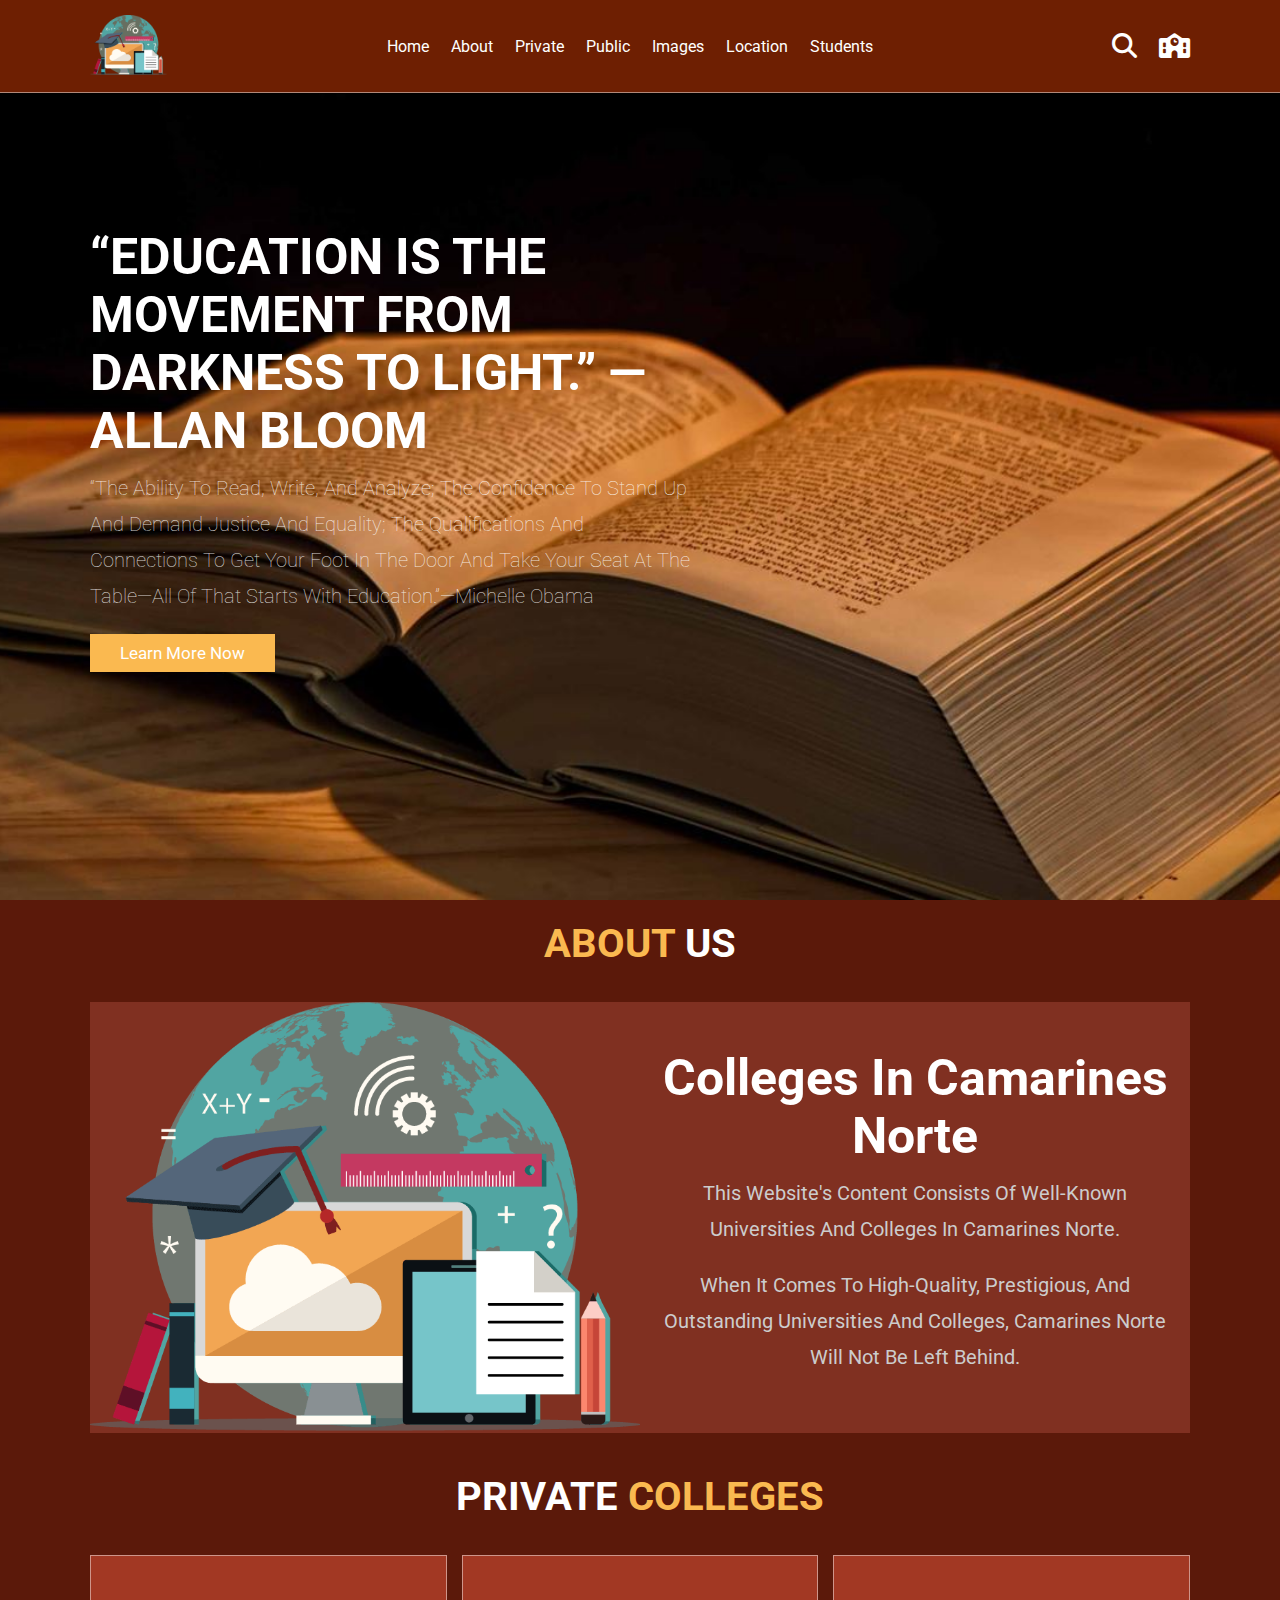
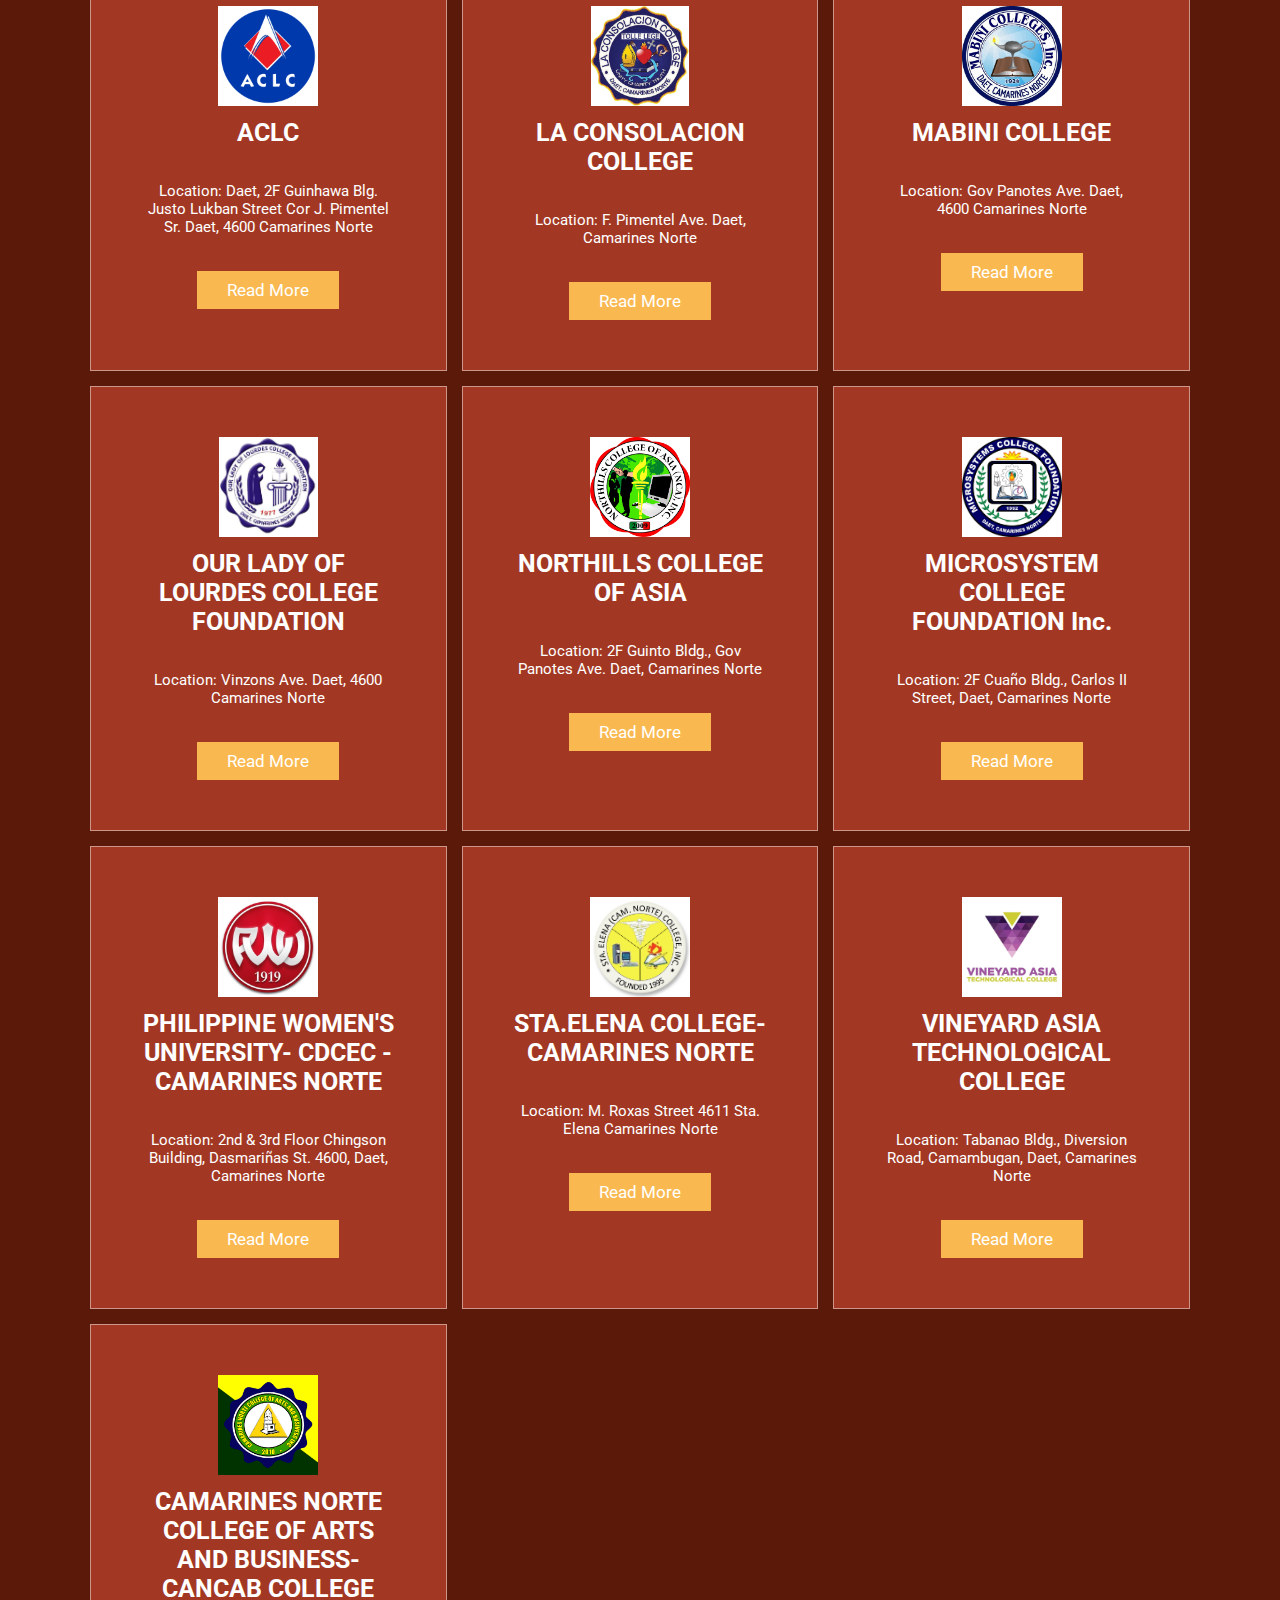
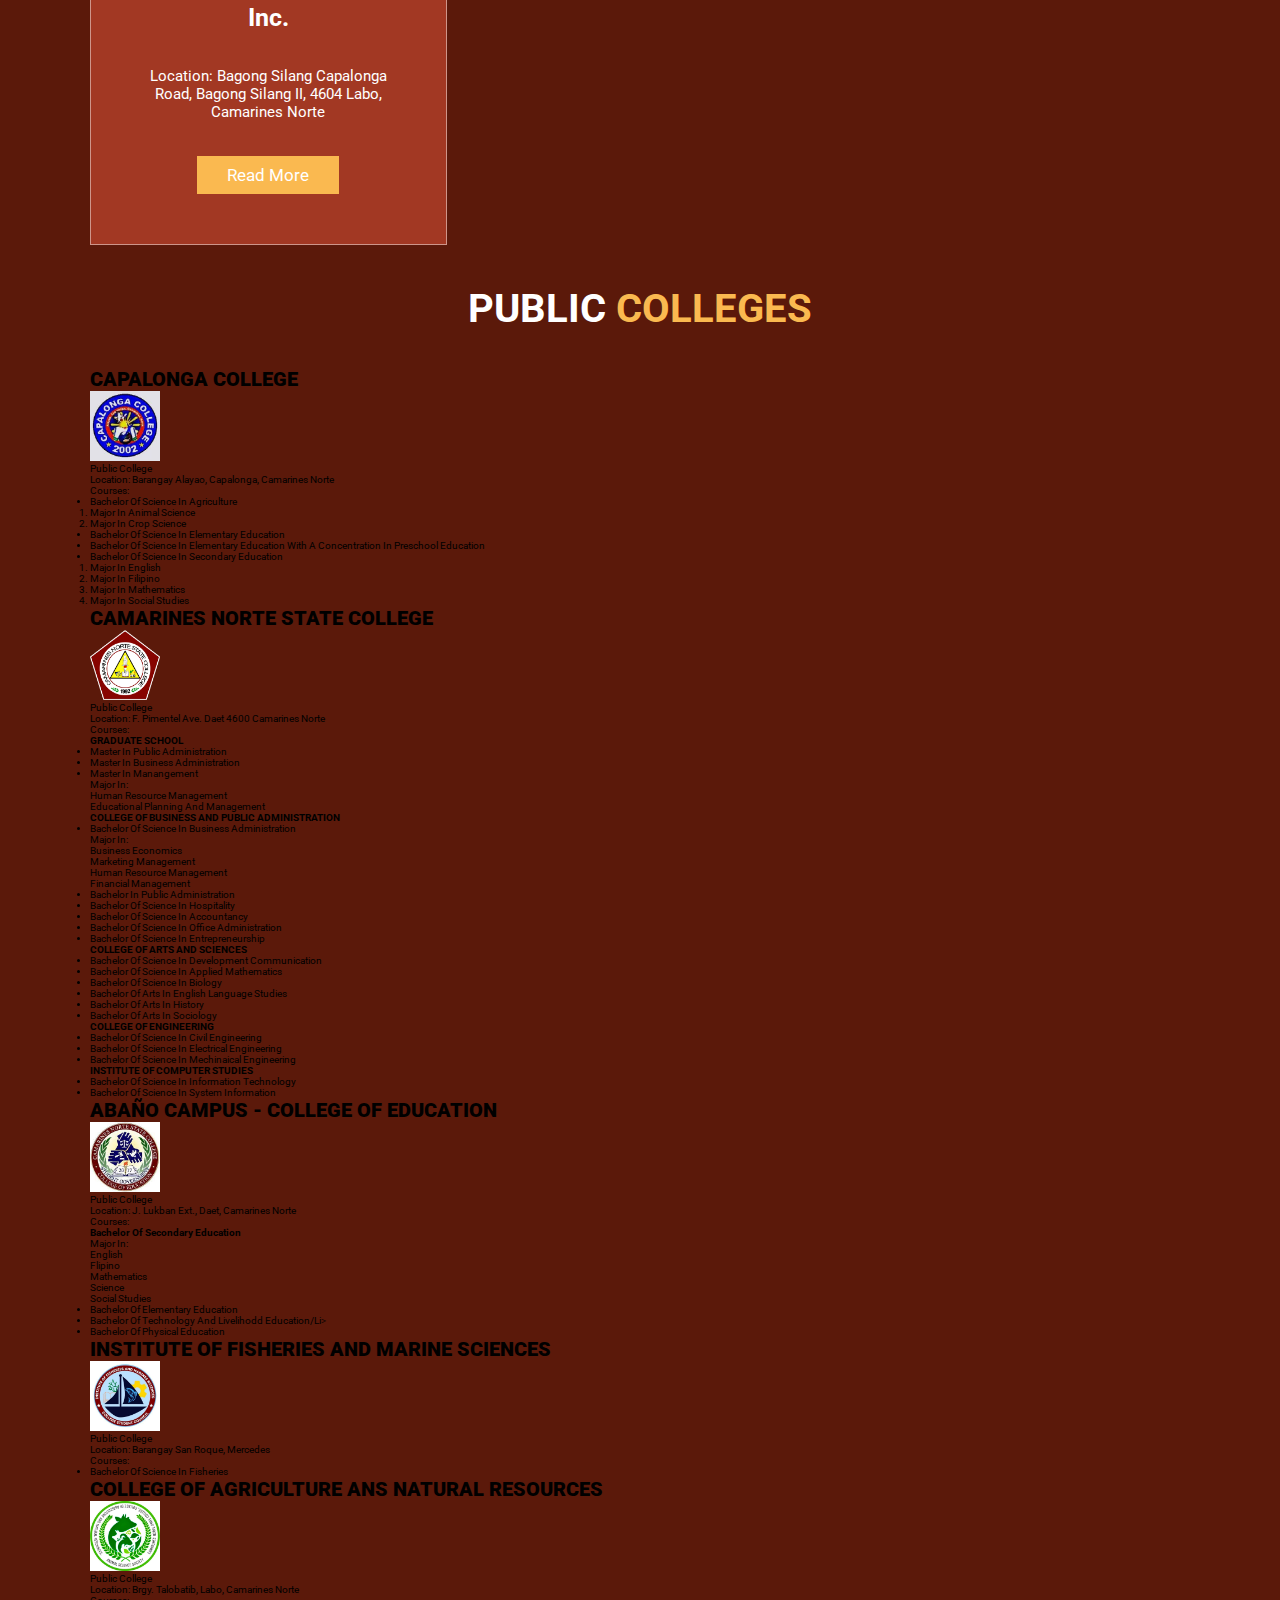
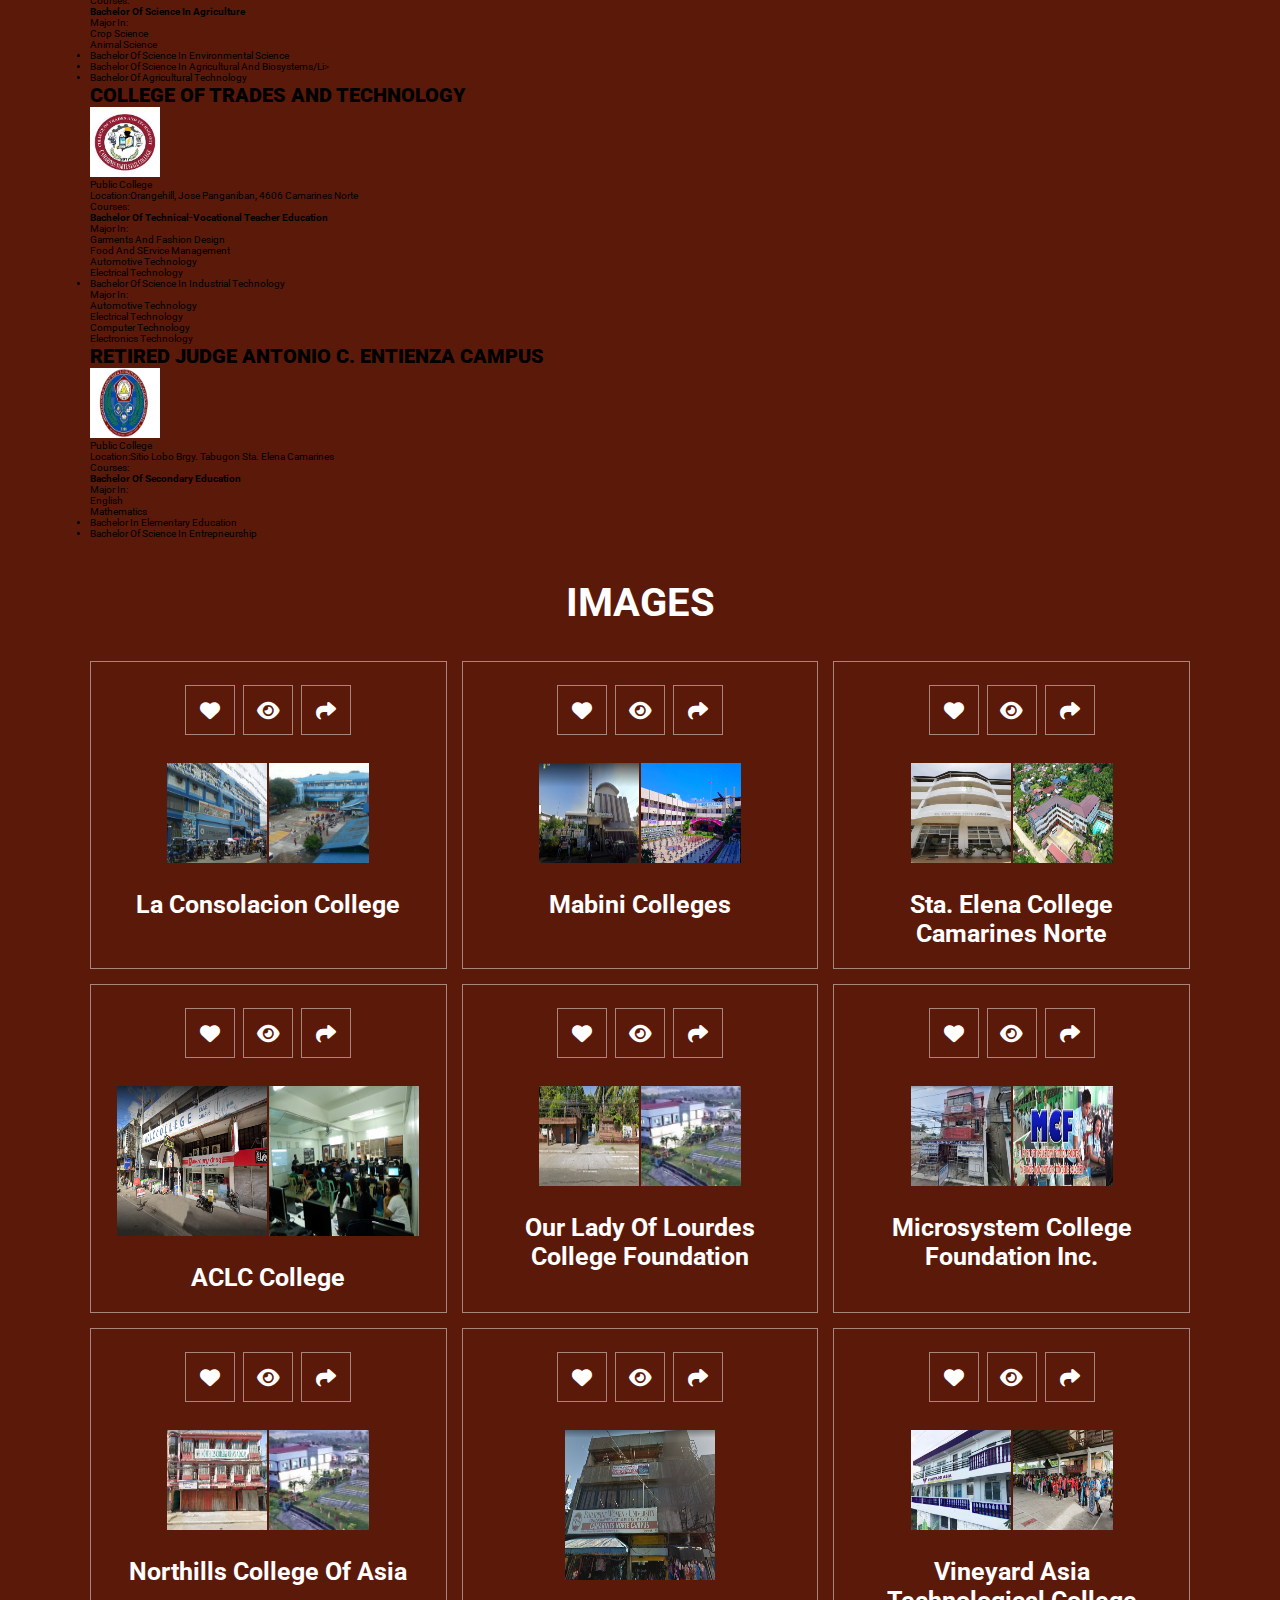
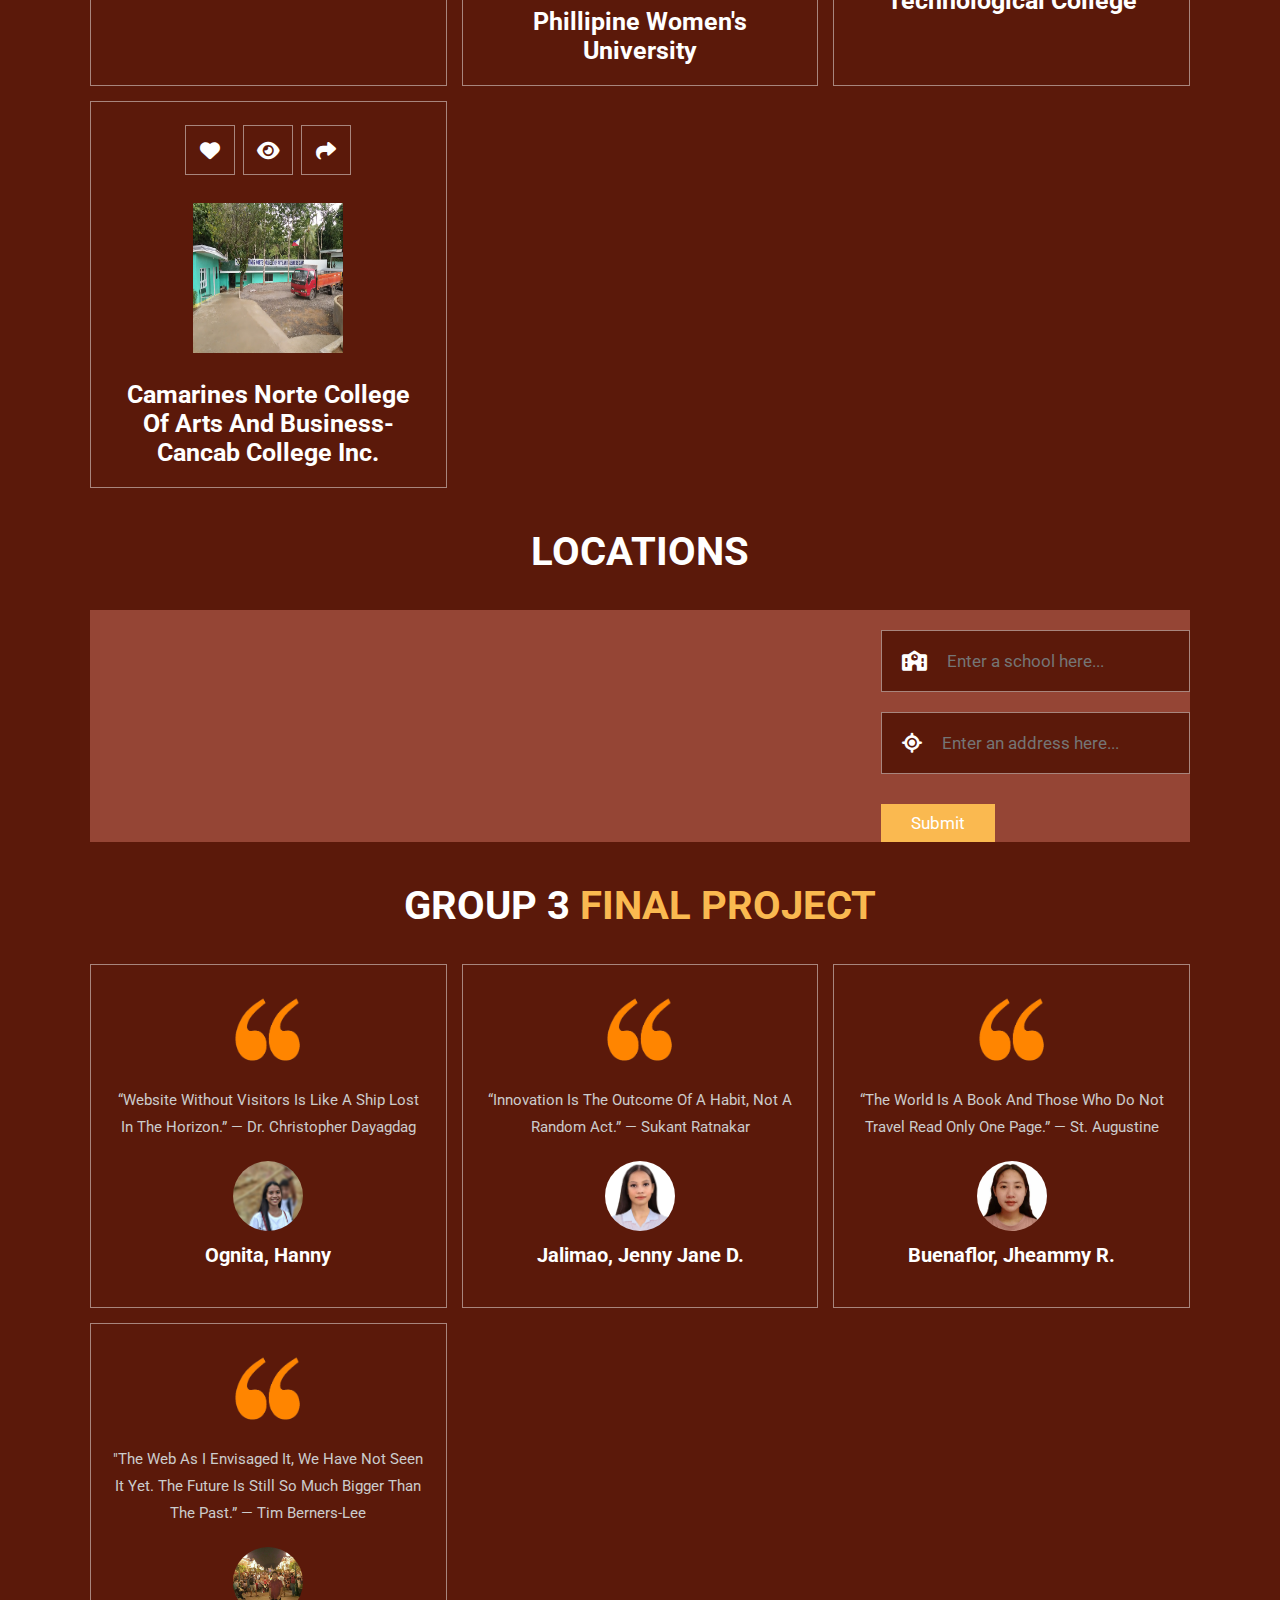
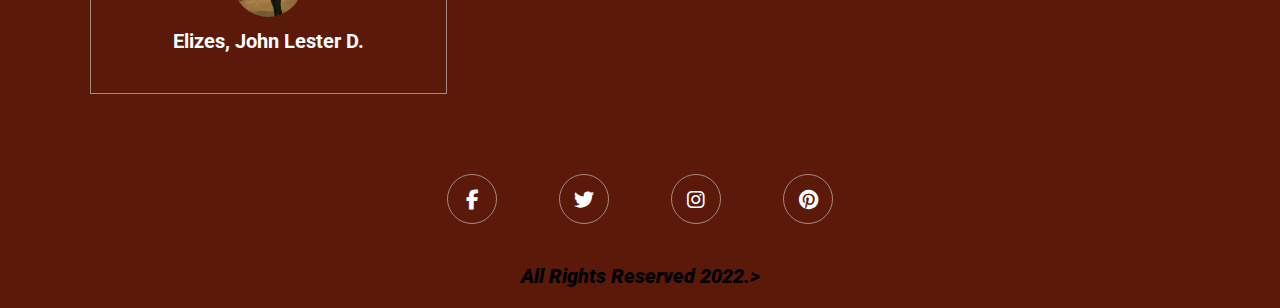
==== index.html @ 06f3d8b6 "Update index.html" ====
<!DOCTYPE html>
<html lang="en">
<head>
    <meta charset="utf-8">
    <meta http-equiv="X-UA-Compatible" content="IE=edge">
    <meta name="viewport" content="width=device-width, initial-scale=1.0">
    <title>COLLEGES IN CAMARINES NORTE</title>

    <!-- font awesome cdn link -->
    <link rel="stylesheet" href="https://cdnjs.cloudflare.com/ajax/libs/font-awesome/6.2.1/css/all.min.css">

    <!-- custom css file link -->
    <link rel="stylesheet" href="css/style1.css">

</head>
<body>

<!-- header section starts-->

<header class="header">

    <a href="#" class="logo">
        <img src="image/logo.png" alt="">
    </a>

    <nav class="navbar">
        <a href="#home">Home</a>
        <a href="#about">About</a>
        <a href="#private">Private</a>
        <a href="#public">Public</a>
        <a href="#images">Images</a>
        <a href="#location">Location</a>
        <a href="#students">Students</a>
    </nav>

    <div class="icons">
        <div class="fas fa-search" id="search-btn"></div>
        <div class="fas fa-school" id="school-btn"></div>
        <div class="fas fa-bars" id="menu-btn"></div>
    </div>

    <div class="search-form">
        <input type="search" id="search-box" placeholder="Search here...">
        <label for="search-box" class="fas fa-search"></label>
    </div>

    <div class="cart-items-container">
        <div class="cart-item">
            <span class="fas fa-items"></span>
            <img src="image/pwu.jpg" alt="">
            <div class="content">
                <h3>Philippine Women's University - CDCEC - Camarines Norte</h3>
                <div class="price"></div>
            </div>
        </div>
        <div class="cart-item">
            <span class="fas fa-items"></span>
            <img src="image/laco.jpg" alt="">
            <div class="content">
                <h3>La Consolacion College - Daet</h3>
                <div class="price"></div>
            </div>
        </div>
        <div class="cart-item">
            <span class="fas fa-items"></span>
            <img src="image/mabini.jpg" alt="">
            <div class="content">
                <h3>Mabini College - Daet</h3>
                <div class="price"></div>
            </div>
        </div>
        <div class="cart-item">
            <span class="fas fa-items"></span>
            <img src="image/lourdes.jpg" alt="">
            <div class="content">
                <h3>Our Lady of Lourdes College Foundation</h3>
                <div class="price"></div>
            </div>
        </div>
        <a href="#" class="btn">Enroll Now</a>
    </div>

</header>

<!-- header section ends -->

<!-- home section starts -->

<section class="home" id="home">

    <div class="content">
        <h3>“Education is the movement from darkness to light.” —Allan Bloom</h3>
        <p>“The ability to read, write, and analyze; the confidence to stand up and demand justice and equality; the qualifications and connections to get your foot in the door and take your seat at the table—all of that starts with education.”—Michelle Obama</p>
        <a href="#" class="btn">Learn more now</a>
    </div>

</section>

<!-- home section ends -->
	
<!-- about section starts -->

<section class="about" id="about">

    <h1 class="heading"><span>about</span> us </h1>

    <div class="row">

        <div class="image">
            <img src="image/logo.png" alt="">
        </div>

        <div class="content">
            <h3>Colleges in Camarines Norte</h3>
            <p>This website's content consists of well-known universities and colleges in Camarines Norte. </p>
            <p> When it comes to high-quality, prestigious, and outstanding universities and colleges, Camarines Norte will not be left behind.</p>
        </div>

    </div>

</section>

<!-- about section ends -->

<section class="private" id="private">

    <h1 class="heading">Private <span> Colleges</span></h1>

           <div class="service-items">
               <div class="box-container">
                  <!-- item start -->
                  <div class="box">
                     <div class="box-inner">
                        <img src="Source/IMG/ACLC.png" alt="">
                        <h3>ACLC</h3>
                        <div class="price"><p>Location: Daet, 2F Guinhawa Blg. Justo Lukban Street cor J. Pimentel Sr. Daet, 4600 Camarines Norte</p></div>
                        <div class="read-more-cont">
                        <p>Course:</p>
                        <p>2 Years Course:</p>
                        <p><li> Associate in Computer Technology </li>
      			<li> Bachelor of Science in Entrepreneurship </li>
      			<li> Bachelor of Science in Information Technology </li></p>
                        </div>
                        <button class="btn" type="button">Read More</button>
                        </div>
                    </div>

                  <!-- item start -->
                  <div class="box">
                     <div class="box-inner">
			<img src="Source/IMG/lcc.png" alt="">
			<h3> LA CONSOLACION COLLEGE </h3>
			<div class="price"><p> Location: F. Pimentel Ave. Daet, Camarines Norte </p></div>
			<div class="read-more-cont">
    			<p> Course: </p>
    			<p><li> Bachelor of Science in Information Technology </li>
    			<li> Bachelor of Science in Information System </li>
    			<li> Bachelor of Science in Computer Science  </li>
    			<li> Bachelor of Science in Nursing </li>
    			<li> Bachelor of Science in Hospitality Management </li>
    			<li> Bachelor of Science in Tourism Management </li></p>
  			</div> 
		 	<button class="btn" type="button">Read More</button>
                        </div>
                    </div>
		       
	    <!-- item start -->
	       <div class="box">
            	<div class="box-inner">
		    <img src="Source/IMG/mabini.jpg" alt=""> 
    		    <h3> MABINI COLLEGE </h3>
			<div class="price"><p> Location: Gov Panotes Ave. Daet, 4600 Camarines Norte</p></div>
			<div class="read-more-cont">
    			<p> Courses: </p>
			<p><li> Bachelor of Science in Accounting </li>
			<li> Bachelor of Science in Communication </li>
			<li> Bachelor of Science in Business Administration </li>
			<ol>
			<li> Major in Operation Management </li>
			 <li> Major in Financial Management </li>
			 </ol>
			 <li> Bachelor of Science in Entrepreneurship </li>
			 <li> Bachelor of Science in Nursing </li>
			 <li> Bachelor of Science in Education </li>
			 <ol>
			 <li> Major in Mathematics </li>
			 <li> Major in English </li>
			 <li> Major in Filipino </li>
			  <li> Major in Social Studies </li>
			  </ol>
			  <li> Bachelor of Elementary Education (General) </li>
			  <li> Bachelor of Early Childhood Education </li>
			  <li> Bachelor of Physical Education </li>
			  <li> Bachelor of Culture and Arts Education </li>
			  <li> Bachelor of Science in Criminology </li>
			  <li> Bachelor of Science in Computer Science </li>
			  <p> Two Years Course: </p>
			  <li> Diploma in Midwifery </li></p>
  			  </div>
		       	 <button class="btn" type="button">Read More</button>
                         </div>
                    </div>

	<!-- item start -->
	       <div class="box">
            	<div class="box-inner">
		     <img src="Source/IMG/lourdes.jpg" alt="">
    		     <h3> OUR LADY OF LOURDES COLLEGE FOUNDATION </h3>
    	  	     <div class="price"><p> Location: Vinzons Ave. Daet, 4600 Camarines Norte </p></div>
		     <div class="read-more-cont">
		    <p> Courses: </p>
		    <p><li> Bachelor of Science in Information Technology </li>
		    <li> Bachelor of Science in Computer Science </li>
		    <li> Bachelor of Science in Business Administration </li>
		    <li> Bachelor of Science in Arts and Science </li>
		    <li> Bachelor of Science in Education </li>
		    <li> Bachelor of Science in Criminal Justice</li>
		    <li> Bachelor of Science in Marine Engineering </li>
		    <li> Bachelor of Science in Nursing and Midwifery </li>
		    <li> Bachelor of Science in Hotel Restaurant and Management </li>
		    <li> Bachelor of Science in Medical Training </li></p>
		     </div>
		     <button class="btn" type="button">Read More</button>
                  </div>
               </div>

	<!-- item start -->
		    <div class="box">
		    <div class="box-inner">
		   <img src="Source/IMG/nca.png" alt="">	  
		   <h3> NORTHILLS COLLEGE OF ASIA </h3>
		   <div class="price"><p> Location: 2F Guinto Bldg., Gov Panotes Ave. Daet, Camarines Norte</p></div>
		   <div class="read-more-cont">
		    <p> Courses: </p>
		    <p><li> Food and Beverage Services NC II</li>
		    <li> Computer System Services </li>
		    <li> Housekeeping NC II </li></p>
		  </div>
		  <button class="btn" type="button">Read More</button>
		</div>
	      </div>

	<!-- item start -->
		<div class="box">
		<div class="box-inner">
		<img src="Source/IMG/microsystem.jpg" alt="">
		<h3> MICROSYSTEM COLLEGE FOUNDATION Inc. </h3>
		<div class="price"><p> Location: 2F Cuaño Bldg., Carlos II Street, Daet, Camarines Norte</p></div> 
		 <div class="read-more-cont">
		<p> Courses: </p>
		<p><li> Computer System Services NC II </li>
		<li> Electronics Products Assembly and Servicing NC II </li>
		<li> Computer System Services NC II - Mobile Training Program </li>
		<li> Electronics Products Assembly and Servicing NC II - Mobile Training Program </li></p>
		</div>
		<button class="btn" type="button">Read More</button>
		</div>
	      </div>
  
	<!-- item start -->
		<div class="box">
		<div class="box-inner">
		<img src="Source/IMG/pwu.jpg" alt="">
		<h3> PHILIPPINE WOMEN'S UNIVERSITY- CDCEC -CAMARINES NORTE </h3>
		<div class="price"><p> Location: 2nd & 3rd Floor Chingson Building, Dasmariñas St. 4600, Daet, Camarines Norte </p></div>
		 <div class="read-more-cont">
		<p> Courses: </p>
		<p><li> 2 Years of Hotel and Restaurant Services </li>
		<li> 1 Year Culinary Arts</li>
		<li> 7 Months Caregiving NCII </li>
		<li> 5 Months Cookery NCII</li>
		<li> 5 Months Front Offices Services NCII</li></p>
		</div> 
		<button class="btn" type="button">Read More</button>
		</div>
	     </div>

	<!-- item start -->
		<div class="box">
		<div class="box-inner">
		<img src="Source/IMG/sta elena.png" alt="">
		<h3> STA.ELENA COLLEGE- CAMARINES NORTE </h3>
		<div class="price"><p> Location: M. Roxas Street 4611 Sta. Elena Camarines Norte </p></div>
		 <div class="read-more-cont">
		<p> Courses: </p>
		<p><li>Bachelor of Elementary Education</li>
		<li>Bachelor of Secondary Education Major in English</li>
		<li>Bachelor of Science in Criminology</li></p>
		</div> 
		<button class="btn" type="button">Read More</button>
		</div>
	     </div>

	<!-- item start -->
		<div class="box">
		<div class="box-inner">
		<img src="Source/IMG/vineyarrd.jpg" alt="">
		<h3> VINEYARD ASIA TECHNOLOGICAL COLLEGE</h3>
		<div class="price"><p> Location: Tabanao Bldg., Diversion Road, Camambugan, Daet, Camarines Norte </p></div>
		 <div class="read-more-cont">
		<p> Courses: </p>
		 <p><li> Academic Track Accountancy Business and Management (ABM)</li>
		 <li> Technical Vocational Livelihood Information Communication and Technology (TVL-ICT)</li>
		<li> Technical Vocational Livelihood Home Economics (TVL-HE)</li></p>
		  </div>
		<button class="btn" type="button">Read More</button>
		</div>
	     </div>

	<!-- item start -->
		<div class="box">
		<div class="box-inner">
		 <img src="Source/IMG/arts and bus.png" alt="">
		<h3> CAMARINES NORTE COLLEGE OF ARTS AND BUSINESS-CANCAB COLLEGE Inc.</h3>
		 <div class="price"><p> Location: Bagong Silang Capalonga Road, Bagong Silang II, 4604 Labo, Camarines Norte </p></div>
		<div class="read-more-cont">
		 <p> Courses: </p>
		 <p><li> Bachelor of Science in Agribusiness </li>
		 <li> Bachelor of Science in Agroforestry </li></p>
		  </div> 
		<button class="btn" type="button">Read More</button>
		</div>
	     </div>

	<div class="popup-box">
            <div class="popup-content">
                <div class="popup-header">
                <h3></h3>
                <span class="popup-close-icon">&times;</span>
                </div>
                <div class="popup-body">
                </div>
                <div class="popup-footer">
                <button class="btn popup-close-btn">Close</button>
                </div>
            </div>
        </div>
        </div>
    </div>
</section>


<section class="public" id="public">

    <h1 class="heading">Public <span> Colleges</span></h1>

    <h1><b> CAPALONGA COLLEGE </b></h1>
    <img src="Source/IMG/capalonga.jpg" style="width:70px; height:70px;">	    
    <p> Public College </p>
    <p> Location: Barangay Alayao, Capalonga, Camarines Norte </p>
    <p> Courses: </p>
    <p><li> Bachelor of Science in Agriculture </li>
    <ol>
      <li>Major in Animal Science</li>
      <li>Major in Crop Science </li>
    </ol>
      <li> Bachelor of Science in Elementary Education </li>
      <li> Bachelor of Science in Elementary Education with a concentration in Preschool Education </li>
      <li> Bachelor of Science in Secondary Education </li>
    <ol>
      <li>Major in English</li>
      <li>Major in Filipino </li>
      <li>Major in Mathematics </li>
      <li>Major in Social Studies </li>
    </ol></p>
  </div>
    

    <h1><b> CAMARINES NORTE STATE COLLEGE </b></h1>
    <img src="Source/IMG/mainlogo.jpeg.png" style="width:70px; height:70px;">
    <p> Public College </p>
    <p> Location: F. Pimentel Ave. Daet 4600 Camarines Norte</p>
    <p> Courses: </p>
        <p><b> GRADUATE SCHOOL</b></p>
     
    <li>Master in Public Administration  </li>
    <li> Master in Business Administration </li>
    <li> Master in Manangement </li>
        
        <p> Major in: </p>
	<ol>
        <p> Human Resource Management </p>
        <p> Educational Planning and Management</p>
	</ol>
    
     <p><b>COLLEGE OF BUSINESS AND PUBLIC ADMINISTRATION</p></b>
     <li>Bachelor of Science in Business Administration</li>
        <p>Major in:</p>
	<ol>
        <p> Business Economics</p>
        <p> Marketing Management</p>
        <p> Human Resource Management</p>
        <p> Financial Management</p>
	</ol>
    <li> Bachelor in Public Administration </li>
    <li> Bachelor of Science in Hospitality </li>
    <li> Bachelor of Science in Accountancy</li>
    <li> Bachelor of Science in Office Administration</li>
    <li> Bachelor of Science in Entrepreneurship</li>
    
    <p><b>COLLEGE OF ARTS AND SCIENCES</p></b>
    
    <li> Bachelor of Science in Development Communication </li>
    <li> Bachelor of Science in Applied Mathematics </li>
    <li> Bachelor of Science in Biology</li>
    <li> Bachelor of Arts in English Language Studies</li>
    <li> Bachelor of Arts in History</li>
    <li> Bachelor of Arts in Sociology</li>
    
    <p><b>COLLEGE OF ENGINEERING</p></b>
    
    <li> Bachelor of Science in Civil Engineering </li>
    <li> Bachelor of Science in Electrical Engineering </li>
    <li> Bachelor of Science in Mechinaical Engineering</li>
    
    <p><b>INSTITUTE OF COMPUTER STUDIES</p></b>
    
    <li> Bachelor of Science in Information Technology </li>
    <li> Bachelor of Science in System Information </li>
    
 </div>


    <h1><b> ABAÑO CAMPUS -  COLLEGE OF EDUCATION</b></h1>
    <img src="Source/IMG/abanologo.jpeg" style="width:70px; height:70px;">
    <p> Public College </p>
    <p> Location: J. Lukban Ext., Daet, Camarines Norte </p>
    <p> Courses: </p>
        <p><b> Bachelor of Secondary Education</b></p>
        <p> Major in: </p>
	<ol>
        <p> English </p>
        <p> Flipino </p>
	<p> Mathematics </p>
        <p> Science </p>
	<p> Social Studies </p>
	</ol>
    
    <li>Bachelor of Elementary Education</li>
    <li>Bachelor of Technology and Livelihodd Education/li>
    <li>Bachelor of Physical Education</li>
  </div>
	
 
    <h1><b> INSTITUTE OF FISHERIES AND MARINE SCIENCES </b></h1>
    <img src="Source/IMG/ifmslogo.jpeg" style="width:70px; height:70px;">
    <p> Public College </p>
    <p> Location: Barangay San Roque, Mercedes</p>
    <p> Courses: </p>
        <li> Bachelor of Science in Fisheries </li>
    </div>
	

    <h1><b> COLLEGE OF AGRICULTURE ANS NATURAL RESOURCES</b></h1>
    <img src="Source/IMG/canrlogo.jpeg" style="width:70px; height:70px;">	
    <p> Public College </p>
    <p> Location: Brgy. Talobatib, Labo, Camarines Norte </p>
    <p> Courses: </p>
        <p><b> Bachelor of Science in Agriculture </b></p>
        <p> Major in: </p>
	<ol>
        <p> Crop Science </p>
        <p> Animal Science </p>
	</ol>
    <li>Bachelor of Science in Environmental Science</li>
    <li>Bachelor of Science in Agricultural and Biosystems/li>
    <li>Bachelor of Agricultural Technology</li>
    
  </div>

    <h1><b> COLLEGE OF TRADES AND TECHNOLOGY</b></h1>
    <img src="Source/IMG/clogo.jpeg.png" style="width:70px; height:70px;">
    <p> Public College </p>
    <p> Location:Orangehill, Jose Panganiban, 4606 Camarines Norte</p>
    <p> Courses: </p>
        <p><b> Bachelor of Technical-Vocational Teacher Education </b></p>
        <p> Major in: </p>
	<ol>
        <p> Garments and Fashion Design </p>
        <p> Food and SErvice Management </p>
	<p> Automotive Technology </p>
        <p> Electrical Technology </p>
	</ol>
    
    <li>Bachelor of Science in Industrial Technology</li>
    
	<p> Major in: </p>
	<ol>
        <p> Automotive Technology </p>
        <p> Electrical Technology </p>
	<p> Computer Technology </p>
        <p> Electronics Technology</p>
	</ol>
  </div>
 

    <h1><b> RETIRED JUDGE ANTONIO C. ENTIENZA CAMPUS</b></h1>
    <img src="Source/IMG/elogo.jpeg" style="width:70px; height:70px;">
    <p> Public College </p>
    <p> Location:Sitio Lobo Brgy. Tabugon Sta. Elena Camarines</p>
    <p> Courses: </p>
        <p><b> Bachelor of Secondary  Education </b></p>
        <p> Major in: </p>
	<ol>
        <p> English </p>
        <p> Mathematics</p>
	</ol>
    
    <li>Bachelor in Elementary Education </li>
    <li>Bachelor of Science in Entrepneurship</li>
    
  </div>
       
    
</section> 

<!-- images section start -->

<section class="images" id="images">

    <h1 class="heading"> Images <span> </span></h1>

    <div class="box-container">

        <div class="box">
            <div class="icons">
                <a href="#" class="fas fa-heart"></a>
                <a href="#" class="fas fa-eye"></a>
                <a href="#" class="fas fa-share"></a>
            </div>
            <div class="image">
                <img src="school/private/Laco.jpg" style="width:100px; height:100px;">
		<img src="school/private/laco 1.jpg" style="width:100px; height:100px;">
            </div>
            <div class="content">
                <h3>La Consolacion College</h3>
            </div>
        </div>

        <div class="box">
            <div class="icons">
                <a href="#" class="fas fa-heart"></a>
                <a href="#" class="fas fa-eye"></a>
                <a href="#" class="fas fa-share"></a>
            </div>
            <div class="image">
                <img src="school/private/Mabini.png" style="width:100px; height:100px;">
		<img src="school/private/mabini inside.jpg" style="width:100px; height:100px;">
            </div>
            <div class="content">
                <h3>Mabini Colleges</h3>
            </div>
        </div>

        <div class="box">
            <div class="icons">
                <a href="#" class="fas fa-heart"></a>
                <a href="#" class="fas fa-eye"></a>
                <a href="#" class="fas fa-share"></a>
            </div>
            <div class="image">
                <img src="school/private/sta elena outside.jpg" style="width:100px; height:100px;">
		<img src="school/private/sta elena inside.jpg" style="width:100px; height:100px;">
            </div>
            <div class="content">
                <h3>Sta. Elena College Camarines Norte</h3>
            </div>
        </div>
        

        <div class="box">
            <div class="icons">
                <a href="#" class="fas fa-heart"></a>
                <a href="#" class="fas fa-eye"></a>
                <a href="#" class="fas fa-share"></a>
            </div>
            <div class="image">
                <img src="school/private/aclc school .png" style="width:150px; height:150px;">
		<img src="school/private/ACLC inside.jpg" style="width:150px; height:150px;">
            </div>
            <div class="content">
                <h3>ACLC College</h3>
            </div>
        </div>
		     
	    <div class="box">
            <div class="icons">
                <a href="#" class="fas fa-heart"></a>
                <a href="#" class="fas fa-eye"></a>
                <a href="#" class="fas fa-share"></a>
            </div>
            <div class="image">
                <img src="school/private/lourdes.png" style="width:100px; height:100px;">
		<img src="school/private/northills inside.jpg" style="width:100px; height:100px;">
            </div>
            <div class="content">
                <h3>Our Lady of Lourdes College Foundation</h3>
            </div>
        </div>
	    
	    <div class="box">
            <div class="icons">
                <a href="#" class="fas fa-heart"></a>
                <a href="#" class="fas fa-eye"></a>
                <a href="#" class="fas fa-share"></a>
            </div>
            <div class="image">
                <img src="school/private/microsystem.png" style="width:100px; height:100px;">
		<img src="school/private/micro inside.jpg" style="width:100px; height:100px;">
            </div>
            <div class="content">
                <h3>Microsystem College Foundation Inc.</h3>
            </div>
        </div>
	    
	    <div class="box">
            <div class="icons">
                <a href="#" class="fas fa-heart"></a>
                <a href="#" class="fas fa-eye"></a>
                <a href="#" class="fas fa-share"></a>
            </div>
            <div class="image">
                <img src="school/private/northhills.png" style="width:100px; height:100px;">
		<img src="school/private/northills inside.jpg" style="width:100px; height:100px;">
            </div>
            <div class="content">
                <h3>Northills College of Asia</h3>
            </div>
        </div>
	    
	    <div class="box">
            <div class="icons">
                <a href="#" class="fas fa-heart"></a>
                <a href="#" class="fas fa-eye"></a>
                <a href="#" class="fas fa-share"></a>
            </div>
            <div class="image">
                <img src="school/private/pwu.png" style="width:150px; height:150px;">
            </div>
            <div class="content">
                <h3>Phillipine Women's University</h3>
            </div>
        </div>
	    
	     <div class="box">
            <div class="icons">
                <a href="#" class="fas fa-heart"></a>
                <a href="#" class="fas fa-eye"></a>
                <a href="#" class="fas fa-share"></a>
            </div>
            <div class="image">
                <img src="school/private/vineyard.jpg" style="width:100px; height:100px;">
		<img src="school/private/vineyard inside.jpg" style="width:100px; height:100px;">
            </div>
            <div class="content">
                <h3>Vineyard Asia Technological College</h3>
            </div>
        </div>
	    
	     <div class="box">
            <div class="icons">
                <a href="#" class="fas fa-heart"></a>
                <a href="#" class="fas fa-eye"></a>
                <a href="#" class="fas fa-share"></a>
            </div>
            <div class="image">
                <img src="school/private/camarines Norte College of Arts and Business-Cancab College Inc.jpg" style="width:150px; height:150px;">
            </div>
            <div class="content">
                <h3>Camarines Norte College of Arts and Business-Cancab College Inc.</h3>
            </div>
        </div>

	
    </div>
</section>
<!-- images section ends -->
<!-- location section start -->

<section class="location" id="location">

    <h1 class="heading">Locations<span></span></h1>

    <div class="row">
        <iframe class="map" src="https://www.google.com/maps/embed?pb=!1m18!1m12!1m3!1d495159.9810739244!2d122.43718713832712!3d14.169143391188538!2m3!1f0!2f0!3f0!3m2!1i1024!2i768!4f13.1!3m3!1m2!1s0x3398980a4a4ad691%3A0x6eaf91a8fae26887!2sCamarines%20Norte!5e0!3m2!1sen!2sph!4v1670348718774!5m2!1sen!2sph" allowfullscreen="" loading="lazy" referrerpolicy="no-referrer-when-downgrade"></iframe>
        <form action="">
            <div class="inputBox">
                <span class="fas fa-school"></span>
                <input type="text" placeholder="Enter a school here...">
            </div>
            <div class="inputBox">
                <span class="fas fa-location"></span>
                <input type="text" placeholder="Enter an address here...">
            </div>
            <input type="submit"value="Submit" class="btn">
        </form>

    </div>

</section>

<!-- location section ends -->

<!-- authors section starts -->

<section class="students" id="students">

    <h1 class="heading">Group 3 <span> Final Project</span></h1>

    <div class="box-container">

        <div class="box">
            <img src="image/quotes.png" alt="" class="quote">
            <p>“Website without visitors is like a ship lost in the horizon.”
                 ― Dr. Christopher Dayagdag</p>
            <img src="image/hanny.jpg" class="user" alt="">
            <h3>Ognita, Hanny</h3>
        </div>

        <div class="box">
            <img src="image/quotes.png" alt="" class="quote">
            <p>“Innovation is the outcome of a habit, not a random act.” 
		    ― Sukant Ratnakar</p>
            <img src="image/jeneng (1).jpg" class="user" alt="">
            <h3>Jalimao, Jenny Jane D. </h3>
        </div>

        <div class="box">
            <img src="image/quotes.png" alt="" class="quote">
            <p>“The world is a book and those who do not travel read only one page.”
                ― St. Augustine</p>
            <img src="image/jheammy.jpg" class="user" alt="">
            <h3>Buenaflor, Jheammy R.</h3>
        </div>

        <div class="box">
            <img src="image/quotes.png" alt="" class="quote">
            <p>"The Web as I envisaged it, we have not seen it yet. The future is still so much bigger than the past.”
                ― Tim Berners-Lee</p>
            <img src="image/lester.jpg" class="user" alt="">
            <h3>Elizes, John Lester D. </h3>
        </div>

    </div>

</section>

<!-- authors section ends -->

<!-- footer section starts -->

<section class="footer">

    <div class="share">
        <a href="#" class="fab fa-facebook-f"></a>
        <a href="#" class="fab fa-twitter"></a>
        <a href="#" class="fab fa-instagram"></a>
        <a href="#" class="fab fa-pinterest"></a>
    </div>
<p><b><i><h1>All Rights Reserved 2022.></i></b></p>
  
<!-- custom js file link -->
<script>
    let navbar = document.querySelector('.navbar');

document.querySelector('#menu-btn').onclick = () =>{
    navbar.classList.toggle('active');
    searchForm.classList.remove('active');
    cartItem.classList.remove('active');
}

let searchForm = document.querySelector('.search-form');

document.querySelector('#search-btn').onclick = () =>{
    searchForm.classList.toggle('active');
    navbar.classList.remove('active');
    cartItem.classList.remove('active');
}

let cartItem = document.querySelector('.cart-items-container');

document.querySelector('#school-btn').onclick = () =>{
    cartItem.classList.toggle('active');
    navbar.classList.remove('active');
    searchForm.classList.remove('active');
}

window.onscroll = () =>{
    navbar.classList.remove('active');
    searchForm.classList.remove('active');
    cartItem.classList.remove('active');
}
</script>
    
    <script>

const serviceItems = document.querySelector(".service-items");
  const popup = document.querySelector(".popup-box")
  const popupCloseBtn = popup.querySelector(".popup-close-btn");
  const popupCloseIcon = popup.querySelector(".popup-close-icon");

  serviceItems.addEventListener("click",function(event){
    if(event.target.tagName.toLowerCase() == "button"){
       const item =event.target.parentElement;
       const h3 = item.querySelector("h3").innerHTML;
       const readMoreCont = item.querySelector(".read-more-cont").innerHTML;
       popup.querySelector("h3").innerHTML = h3;
       popup.querySelector(".popup-body").innerHTML = readMoreCont;
       popupBox();
    }

  })

  popupCloseBtn.addEventListener("click", popupBox);
  popupCloseIcon.addEventListener("click", popupBox);

  popup.addEventListener("click", function(event){
     if(event.target == popup){
        popupBox();
     }
  })

  function popupBox(){
    popup.classList.toggle("open");
  }

</script>

</body>
</html>
---- css/style1.css ----
@import url('https://fonts.googleapis.com/css2?family=Roboto:wght@100;300;400;500;700&display=swap'); 

:root{
    --main-color:#fab950;
    --black:#13131a;
    --bg:#5b190a;
    --border:.1rem solid rgba(255, 255, 255, 0.47);
}
*{
    font-family: 'Roboto', sans-serif;
    margin:0; padding:0;
    box-sizing: border-box;
    outline: none; border: none;
    text-decoration: none;
    text-transform: capitalize;
    transition: .2s linear;
}

html{
    font-size: 62.5%;
    overflow-x: hidden;
    scroll-padding-top: 9rem;
    scroll-behavior: smooth;
}

html::-webkit-scrollbar{
    width: .8rem;
}

html::-webkit-scrollbar-track{
    background: transparent;
}

html::-webkit-scrollbar-thumb{
    background: #fff;
    border-radius: 5rem;
}

body{
    background: var(--bg);
}

section{
    padding: 2rem 7%;
}

.heading{
    text-align: center;
    color:#fff;
    text-transform: uppercase;
    padding-bottom: 3.5rem;
    font-size: 4rem;
}

.heading span{
    color: var(--main-color);
    text-transform: uppercase;
}

.btn{
    margin-top: 1rem;
    display: inline-block;
    padding: .9rem 3rem;
    font-size: 1.7rem;
    color: #fff;
    background: var(--main-color);
    cursor: pointer;
}

.btn:hover{
    letter-spacing: .2rem;
}

.header{
    background: #6e1f02;
    display: flex;
    align-items: center;
    justify-content: space-between;
    padding: 1.5rem 7%;
    border-bottom: var(--border);
    position: fixed;
    top:0; left: 0; right: 0;
    z-index: 1000;
}

.header .logo img{
    height: 6rem;
}

.header .navbar a{
    margin: 0 1rem;
    font-size: 1.6rem;
    color: #fff;
}

.header .navbar a:hover{
    color:var(--main-color);
    border-bottom: .1rem solid var(--main-color);
    padding-bottom: .5rem;
}

.header .icons div{
    color: #fff;
    cursor: pointer;
    font-size: 2.5rem;
    margin-left: 2rem;
}

.header .icons div:hover{
    color: var(--main-color);
}

#menu-btn{
    display: none;
}

.header .search-form{
    position: absolute;
    top:115%; right: 7%;
    background: #fff;
    width: 50rem;
    height: 5rem;
    display: flex;
    align-items: center;
    transform: scaleY(0);
    transform-origin: top;
}

.header .search-form.active{
    transform: scaleY(1);
}

.header .search-form input{
    height: 100%;
    width: 100%;
    font-size: 1.6rem;
    color: var(--black);
    padding: 1rem;
    text-transform: none;
}

.header .search-form label{
    cursor: pointer;
    font-size: 2.2rem;
    margin-right: 1.5rem;
    color: var(--black);
}

.header .search-form label:hover{
    color: maroon;
}

.header .cart-items-container{
    position: absolute;
    top:100%; right: -100%;
    height: calc(100vh - 9.5rem);
    width: 35rem;
    background: #fff;
    padding: 0 1.5rem;
}

.header .cart-items-container.active{
    right: 0;
}

.header .cart-items-container .cart-item{
    position: relative;
    margin: 2rem 0;
    display: flex;
    align-items: center;
    gap: 1.5rem;
}

.header .cart-items-container .cart-item .fa-times{
    position: absolute;
    top: 1rem; right: 1rem;
    font-size: 2rem;
    cursor: pointer;
    color: var(--black);
}

.header .cart-items-container .cart-item .fa-times:hover{
    color: var(--main-color);   
}

.header .cart-items-container .cart-item img{
    height: 7rem;
}

.header .cart-items-container .cart-item .content h3{
    font-size: 2rem;
    color: var(--black);
    padding-bottom: .5rem;
}

.header .cart-items-container .cart-item .content .price{
    font-size: 1.5rem;
    color: var(--main-color);
}

.header .cart-items-container .btn{
    width: 100%;
    text-align: center;
}

.home{
    min-height: 100vh;
    display: flex;
    align-items: center;
    background: url(../image/home.jpg) no-repeat;
    background-size: cover;
    background-position: center;
}

.home .content{
    max-width: 60rem;
}

.home .content h3{
    font-size: 5rem;
    text-transform: uppercase;
    color: #fff;
}

.home .content p{
    font-size: 2rem;
    font-weight: lighter;
    line-height: 1.8;
    padding: 1rem 0;
    color: rgba(255, 255, 255, 0.823);
}

.about .row{
    display: flex;
    align-items: center;
    background: #803021;
    flex-wrap: wrap;
    text-align: center;
}

.about .row .image{
    flex: 1 1 45rem;
}

.about .row .image img{
    width: 100%;
}
.about .row .content{
    flex: 1 1 45rem;
    padding:2rem
}

.about .row .content h3{
    font-size: 5rem;
    color: #fff;
    text-align: center;
}

.about .row .content p{
    font-size: 2rem;
    color: #ccc;
    padding: 1rem 0;
    line-height: 1.8;
    text-align: center;
}

.private .box-container{
    display: grid;
    grid-template-columns: repeat(auto-fit, minmax(30rem, 1fr));
    gap: 1.5rem;
}

.private .box-container .box{
    padding: 5rem;
    text-align: center;
    border: var(--border);
    background: #a23823;
}

.private .box-container .box img{
    height: 10rem;
}

.private .box-container .box h3{
    color: rgb(255, 255, 255);
    font-size: 2.5rem;
    padding: 1rem 0;
}

.private .box-container .box .price{
    color: #fff;
    font-size: 1.5rem;
    padding: 2.5rem 0;
}

.private .box-container .box:hover{
    background: rgb(255, 255, 255);
}

.private .box-container .box:hover *{
    color: black;
}

.private .service-items .read-more-cont{
	display: none;
}

.popup-box{
	position: fixed;
	height: 100%;
	width: 100%;
	left: 0;
	top:0;
	background-color: rgba(0,0,0,0.5);
	z-index: 500;
	visibility: hidden;
	opacity:0;
	transition: all 0.5s ease-in-out;
}
.popup-box.open{
  visibility: visible;
	opacity:1;	
}
.popup-box .popup-content{
	background-color: var(--main-color);
	width: 600px;
	position: absolute;
	left: 50%;
	top:50%;
	transform: translate(-50%,-50%);
	border-radius: 8px;
}

.popup-box .popup-header{
	padding: 15px 40px 15px 15px;
	border-bottom: 2px solid var(--bg);
}
.popup-box .popup-header h3{
	margin:0;
	color:#000000;
	font-size: 20px;
}
.popup-box .popup-header .popup-close-icon{
	position: absolute;
    height: 30px;
    width: 30px;
    text-align: center;
    color: var(--bg);
    font-size: 28px;
    line-height: 30px;
    right: 5px;
    top: 5px;
    cursor: pointer;
}
.popup-box .popup-body{
	padding: 15px;
	max-height: 300px;
	overflow-y: auto;
}
.popup-box .popup-body img{
	width: 100%;
	display: block;
	margin-top: 15px;
}
.popup-box .popup-body p{
	font-size: 18px;
	color:#000000;
	margin:0 0 15px;
}
.popup-box .popup-body li{
	font-size: 17px;
	color: #3e0b00;
	margin:0 0 15px;
}
.popup-box .popup-footer{
	padding: 12px;
	border-top:2px solid var(--bg);
	text-align: right;
}
.popup-box .popup-footer .btn{
	padding: 8px 15px;
	border:1.5px solid #5b190a;
	color:#0a0a0a;
	font-size: 16px;
	background-color: transparent;
	cursor: pointer;
	border-radius: 4px;
}
.popup-box .popup-footer .btn:focus{
	outline: none;
}

.public .box-container{
    display: grid;
    grid-template-columns: repeat(auto-fit, minmax(30rem, 1fr));
    gap: 1.5rem;
}

.public .box-container .box{
    padding: 5rem;
    text-align: center;
    border: var(--border);
    background: #a23823;
}

.public .box-container .box img{
    height: 10rem;
}

.public .box-container .box h3{
    color: #fff;
    font-size: 2.5rem;
    padding: 1rem 0;
}

.public .box-container .box .price{
    color: #fff;
    font-size: 1.5rem;
    padding: 2.5rem 0;
}

.public .box-container .box:hover{
    background: #fff;
}

.public .box-container .box:hover > *{
    color: var(--black);
}

.images .box-container{
    display: grid;
    grid-template-columns: repeat(auto-fit, minmax(30rem, 1fr));
    gap:1.5rem;
}

.images .box-container .box{
    text-align: center;
    border:var(--border);
    padding: 2rem;
}

.images .box-container .box .icons a{
    height: 5rem;
    width: 5rem;
    line-height: 5rem;
    font-size: 2rem;
    border:var(--border);
    color: #fff;
    margin: .3rem;
}

.images .box-container .box .icons a:hover{
    background: var(--main-color);
}

.images .box-container .box .image{
    padding: 2.5rem 0;
}

.images .box-container .box .image img{
    height: 25rem;
}

.images .box-container .box .content h3{
    color: #fff;
    font-size: 2.5rem;
}

.location .row{
    display: flex;
    background: #954535;
    flex-wrap: wrap;
    gap: 1rem;
}

.location .row .map{
    flex: 1 1 45rem;
    width: 100%;
    object-fit: cover;
}

.location .row .form{
    flex: 1 1 45rem;
    padding: 5rem 2rem;
    text-align: center;
}

.location .row .form h3{
    text-transform: uppercase;
    font-size: 3.5rem;
    color: #fff;
}

.location .row form .inputBox{
    display: flex;
    align-items: center;
    margin-top: 2rem;
    margin-bottom: 2rem;
    background-color: var(--bg);
    border: var(--border);
}

.location .row form .inputBox span{
    color: #fff;
    font-size: 2rem;
    padding-left: 2rem;
}

.location .row form .inputBox input{
    width: 100%;
    padding: 2rem;
    font-size: 1.7rem;
    color: #fff;
    text-transform: none;
    background: none;
}

.students .box-container{
    display: grid;
    grid-template-columns: repeat(auto-fit, minmax(30rem, 1fr));
    gap: 1.5rem;
}

.students .box-container .box{
    border: var(--border);
    text-align: center;
    padding: 3rem 2rem;
}

.students .box-container .box p{
    font-size: 1.5rem;
    line-height: 1.8;
    color: #ccc;
    padding: 2rem 0;
}

.students .box-container .box .quote{
    height: 7rem;
    width: 7rem;
}
.students .box-container .box .user{
    height: 7rem;
    width: 7rem;
    border-radius: 50%;
    object-fit: cover;
}

.students .box-container .box h3{
    padding: 1rem 0;
    font-size: 2rem;
    color: #fff;
}

.footer{
    background: var(--bg);
    text-align: center;
}

.footer .share{
    padding: 1rem 0;
}

.footer .share a{
    height: 5rem;
    width: 5rem;
    line-height: 5rem;
    font-size: 2rem;
    color: #fff;
    border: var(--border);
    margin: 3rem;
    border-radius: 50%;
}

.footer .share a:hover{
    background-color: var(--main-color)
}

.footer .links{
    display: flex;
    justify-content: center;
    flex-wrap: wrap;
    padding: 2rem 0;
    gap: 1rem;
}

.footer .links a{
    padding: 1.5rem 1rem;
    color: #fff;
    border: var(--border);
    font-size: 2rem;
}

.footer .links a:hover{
    background: var(--main-color);
}



/* media queries */
@media (max-width:991px){

    html{
        font-size: 55%;
    }

    .header{
        padding: 1.5rem 2rem;
    }

    section{
        padding: 2rem;
    }


}

@media (max-width:768px){

    #menu-btn{
        display: inline-block;
    }

    .header .navbar{
        position: absolute;
        top:100%; right: -100%;
        background: #fff;
        width: 30rem;
        height: calc(100vh - 9.5rem);
    }

    .header .navbar.active{
        right: 0;
    }

    .header .navbar a{
        color:var(--black);
        display: block;
        margin: 1.5rem;
        padding: .5rem;
        font-size: 2rem;
    }

    .header .search-form{
        width: 90%;
        right: 2rem;
    }

    .home{
        background-position: left;
        justify-content: center;
        text-align: center;
    }

    .home .content h3{
        font-size: 4.5rem;
    }

    .home .content p{
        font-size: 1.5rem;
    }

}

@media (max-width:450px){

    html{
        font-size: 50%;
    }

}

/*responsive*/

@media(max-width: 767px){
	.portfolio .service-items .item{
	  flex:0 0 100%;
      max-width: 100%;
   }
   .popup-box .popup-content{
   	 width: calc(100% - 30px);
   }
}
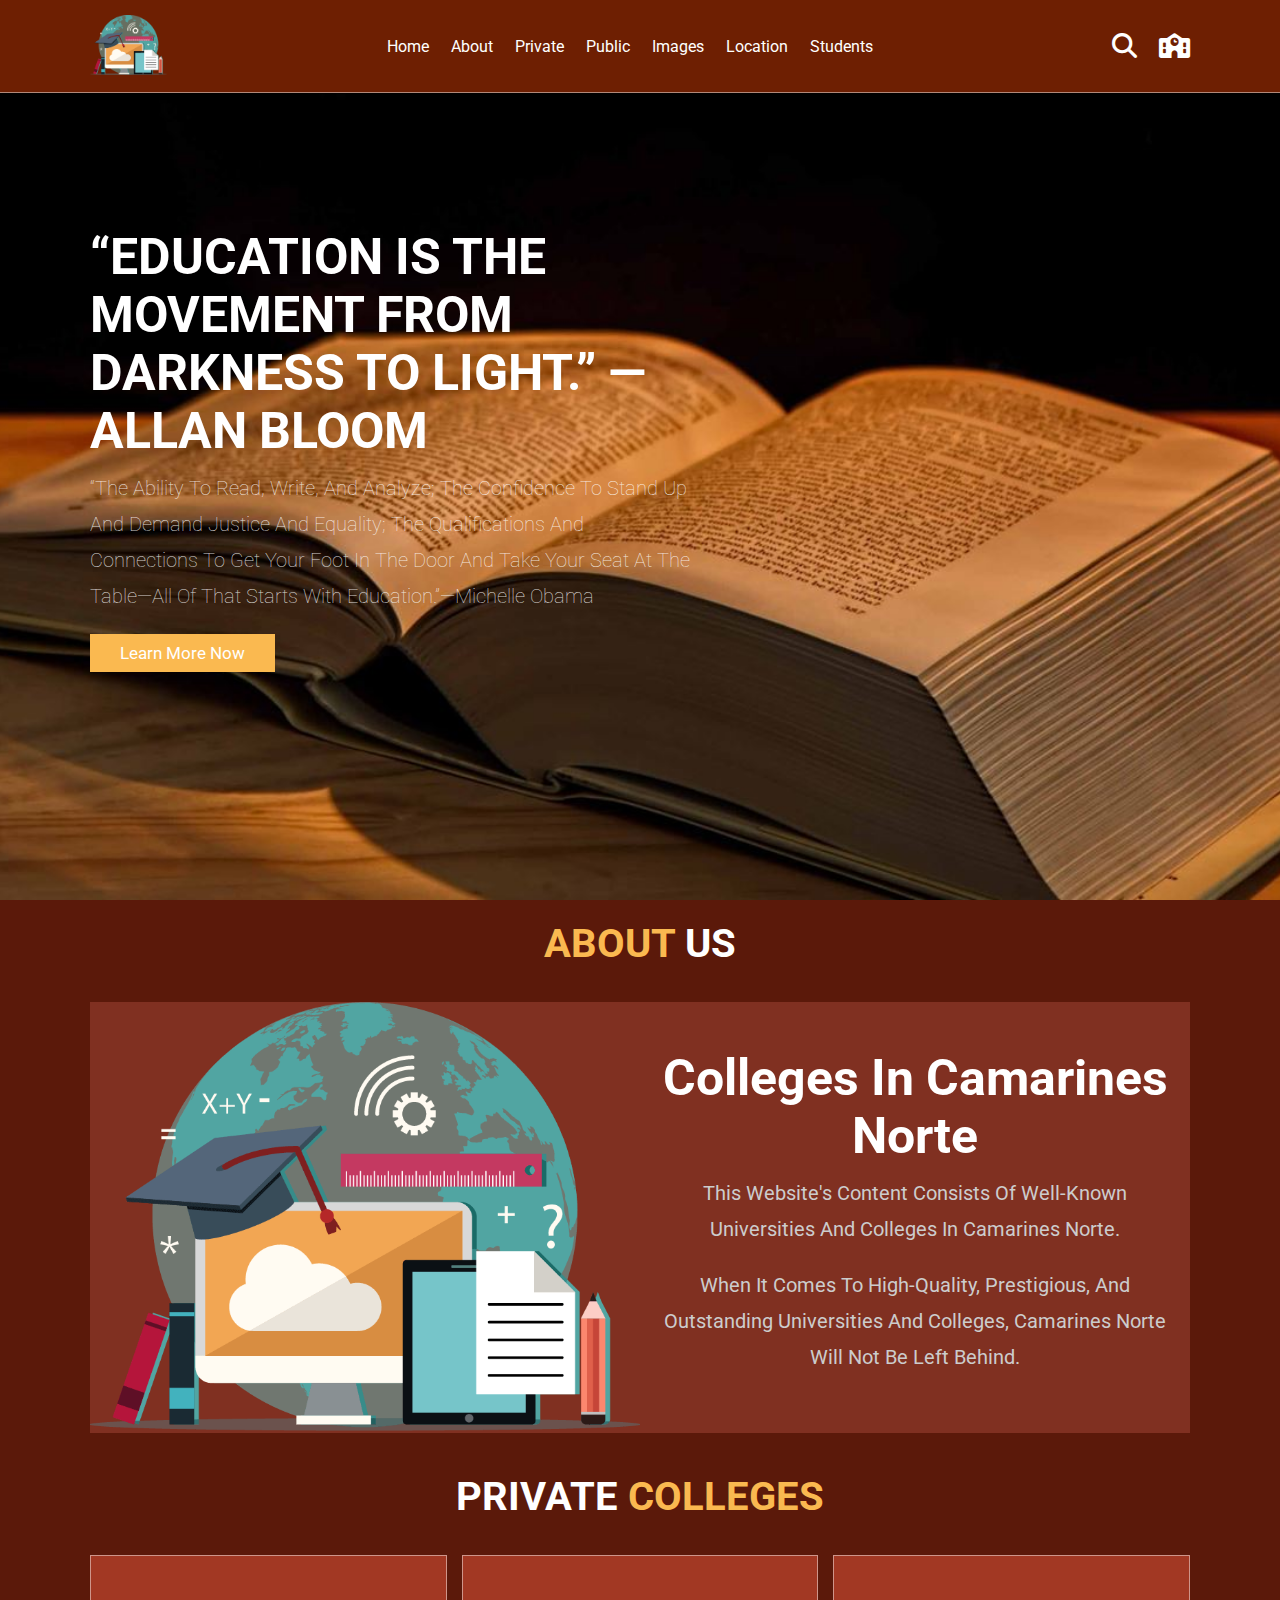
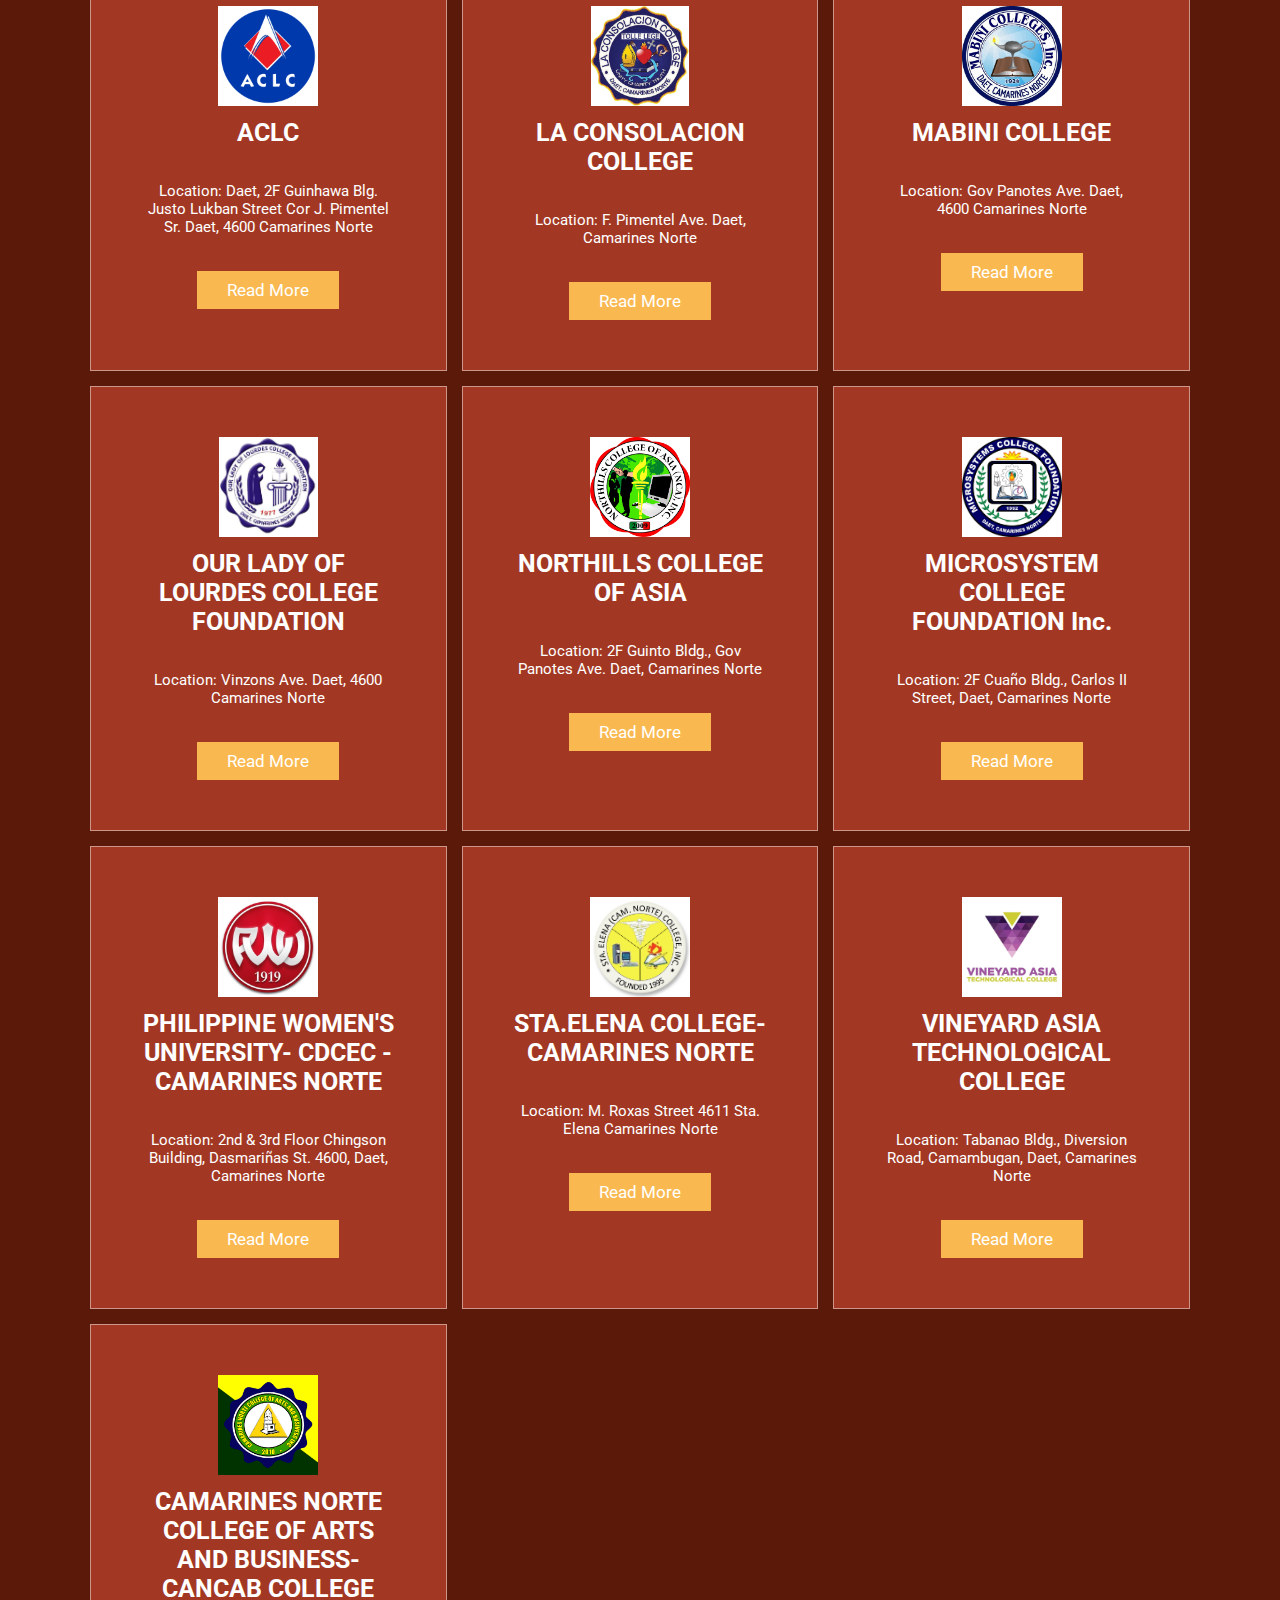
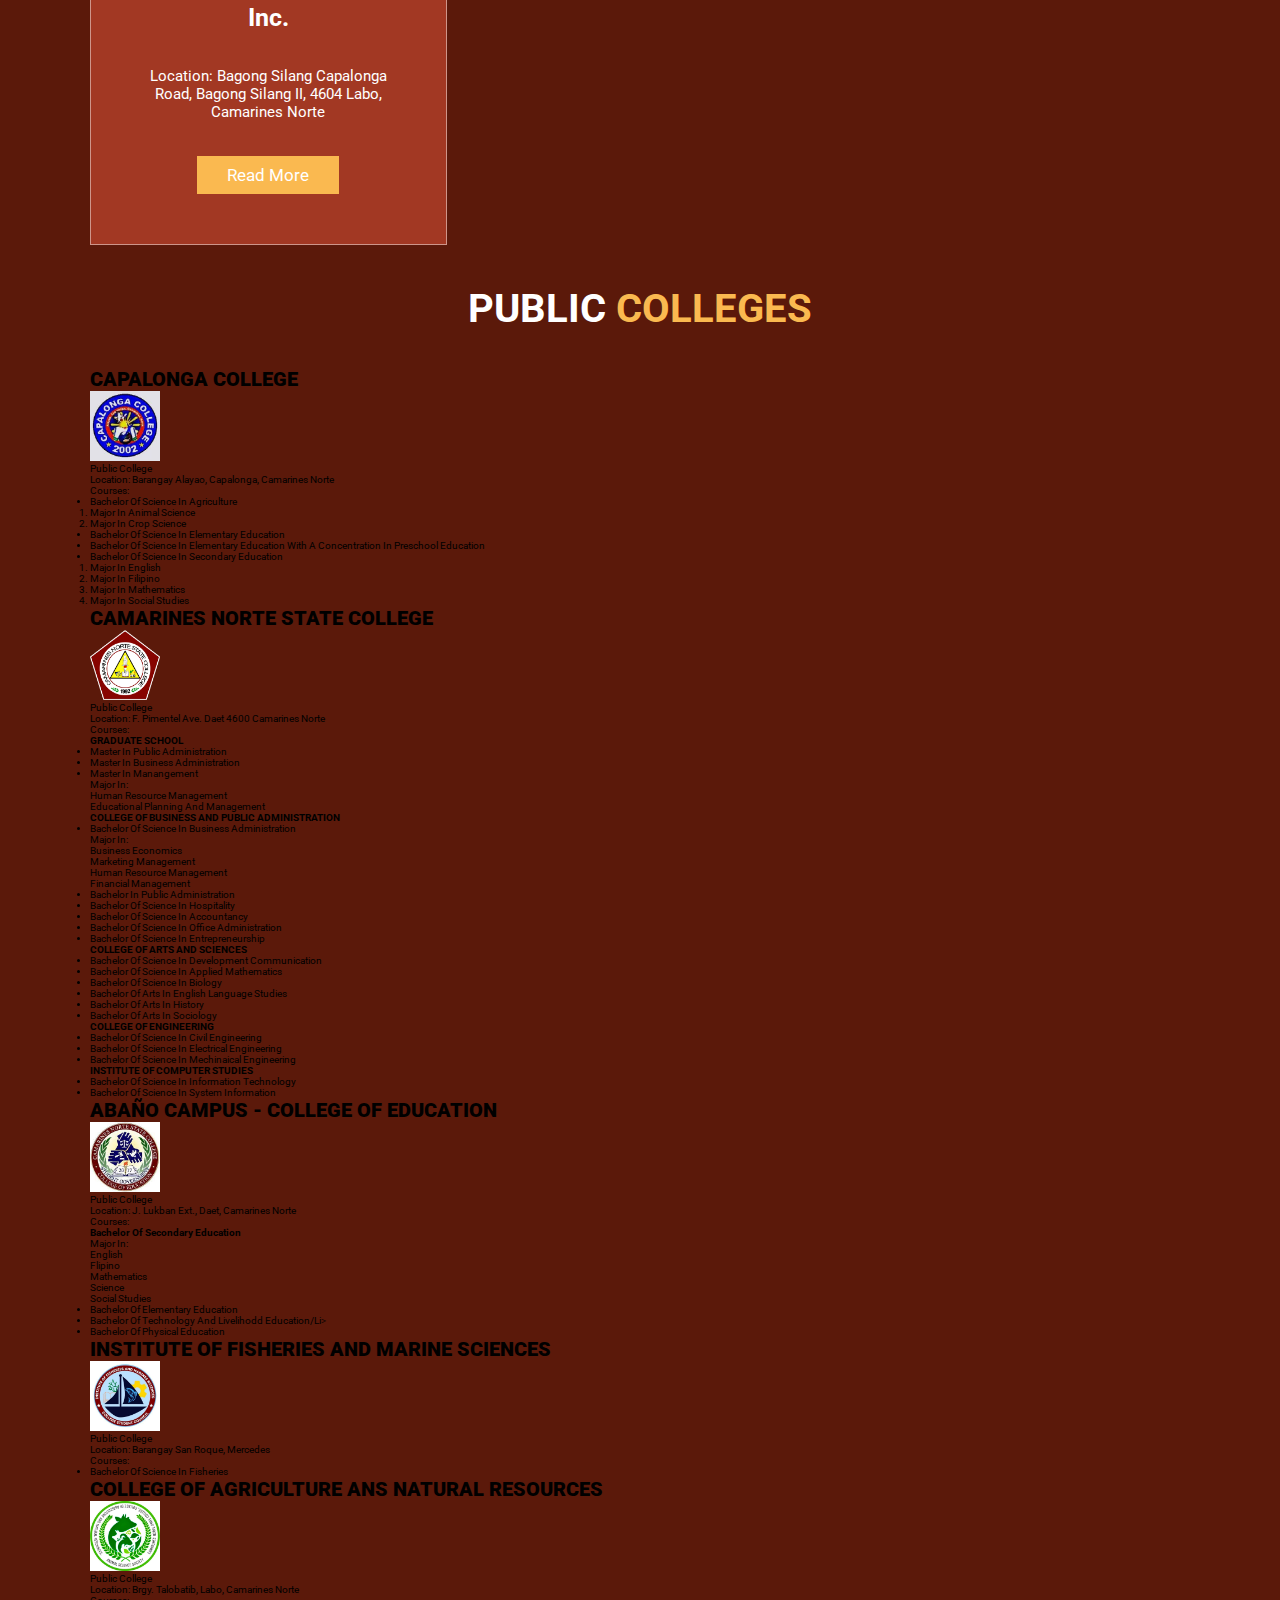
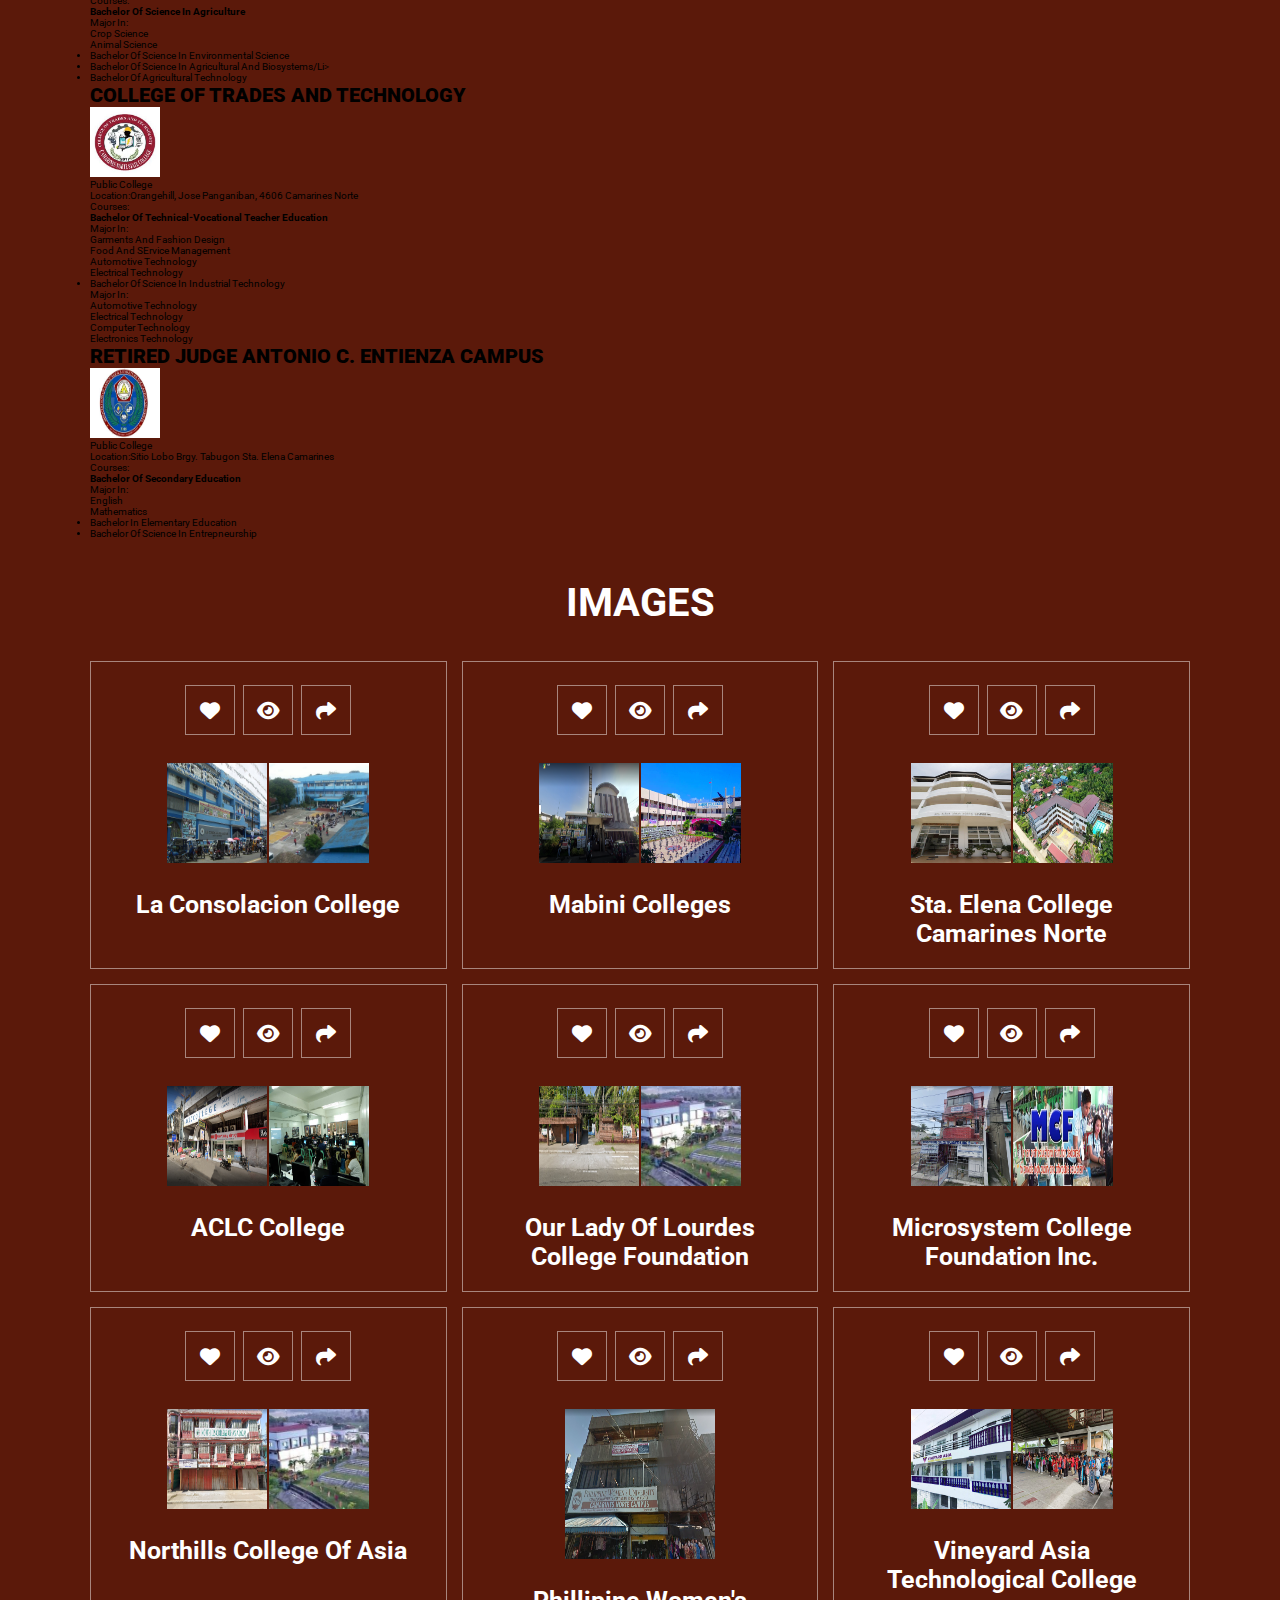
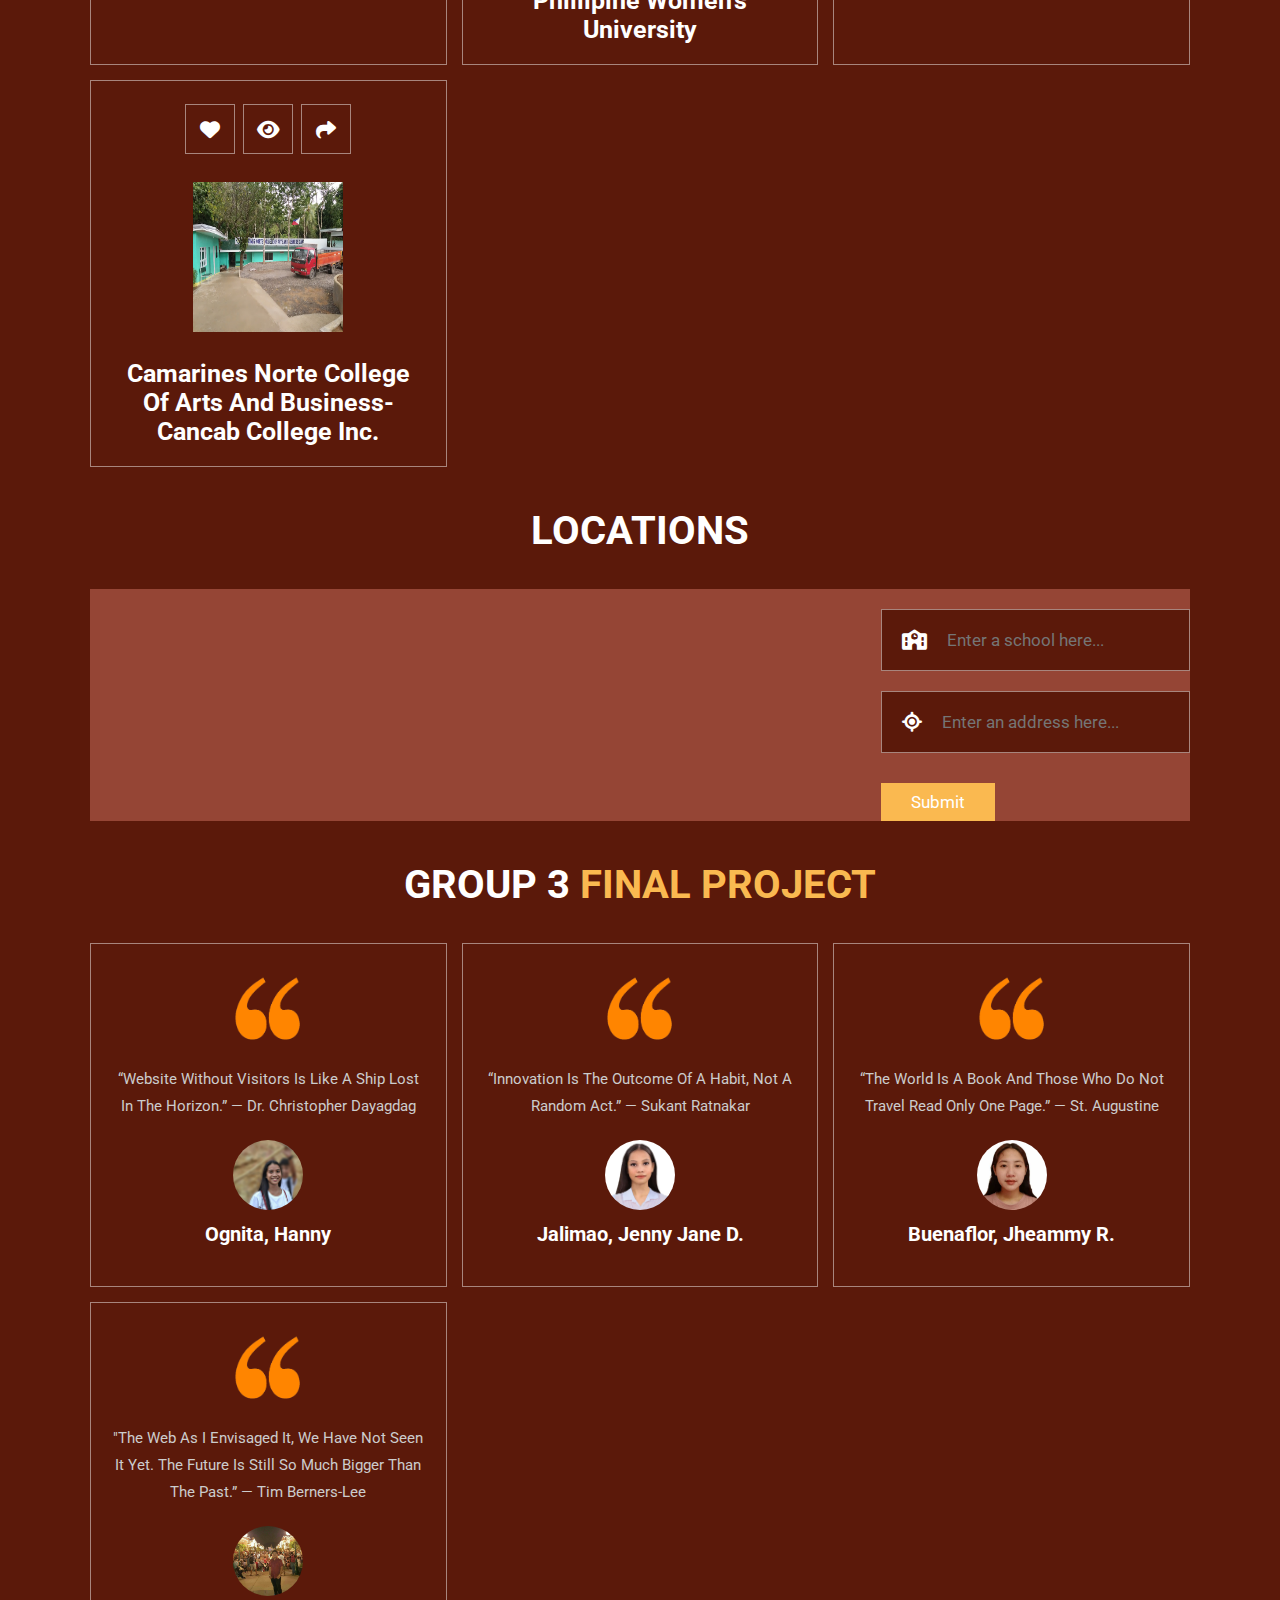
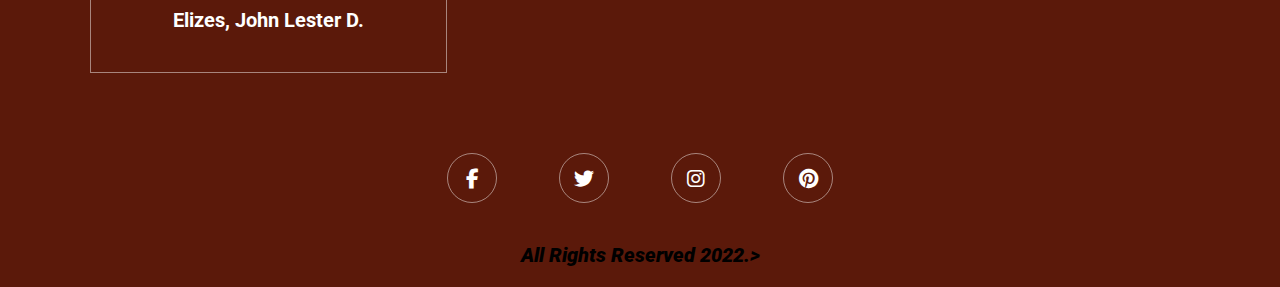
==== commit 6928f6e2: "Update index.html" ====
--- a/index.html
+++ b/index.html
@@ -575,8 +575,8 @@
                 <a href="#" class="fas fa-share"></a>
             </div>
             <div class="image">
-                <img src="school/private/aclc school .png" style="width:150px; height:150px;">
-		<img src="school/private/ACLC inside.jpg" style="width:150px; height:150px;">
+                <img src="school/private/aclc school .png" style="width:100px; height:100px;">
+		<img src="school/private/ACLC inside.jpg" style="width:100px; height:100px;">
             </div>
             <div class="content">
                 <h3>ACLC College</h3>
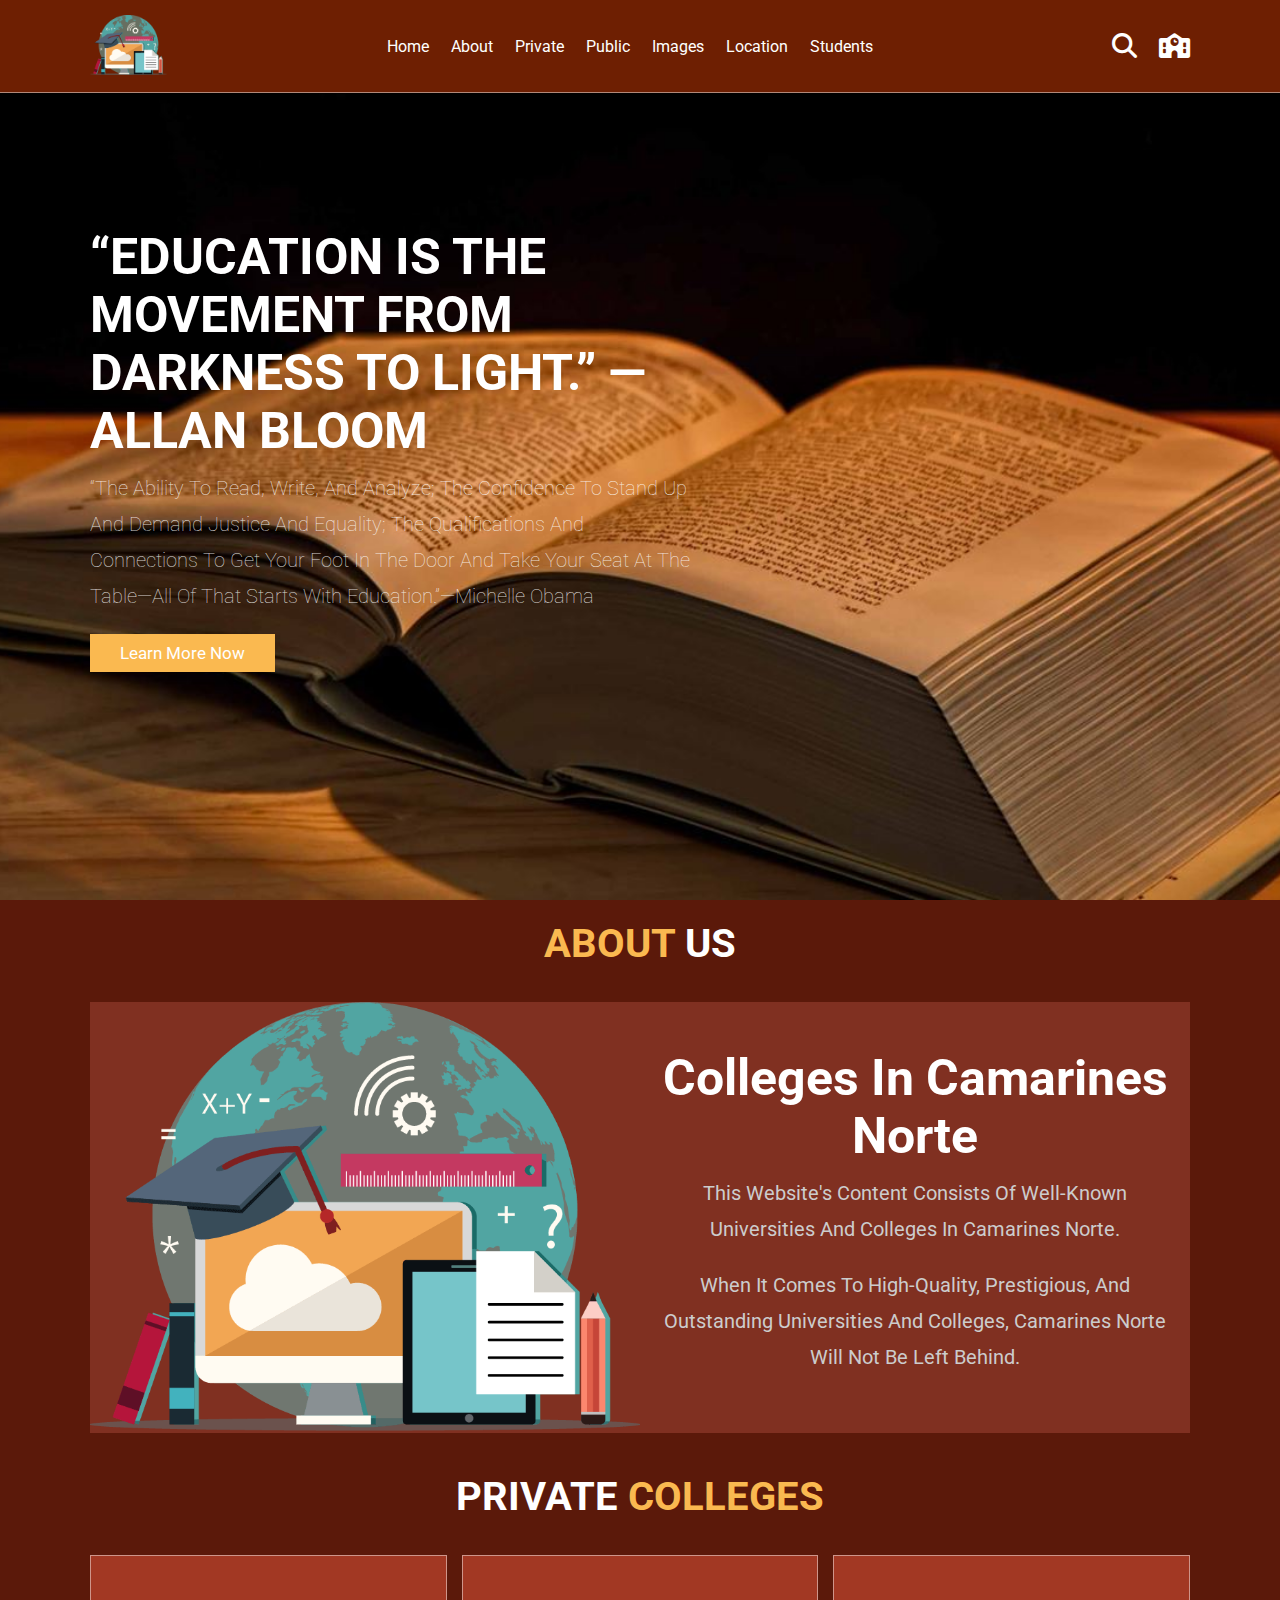
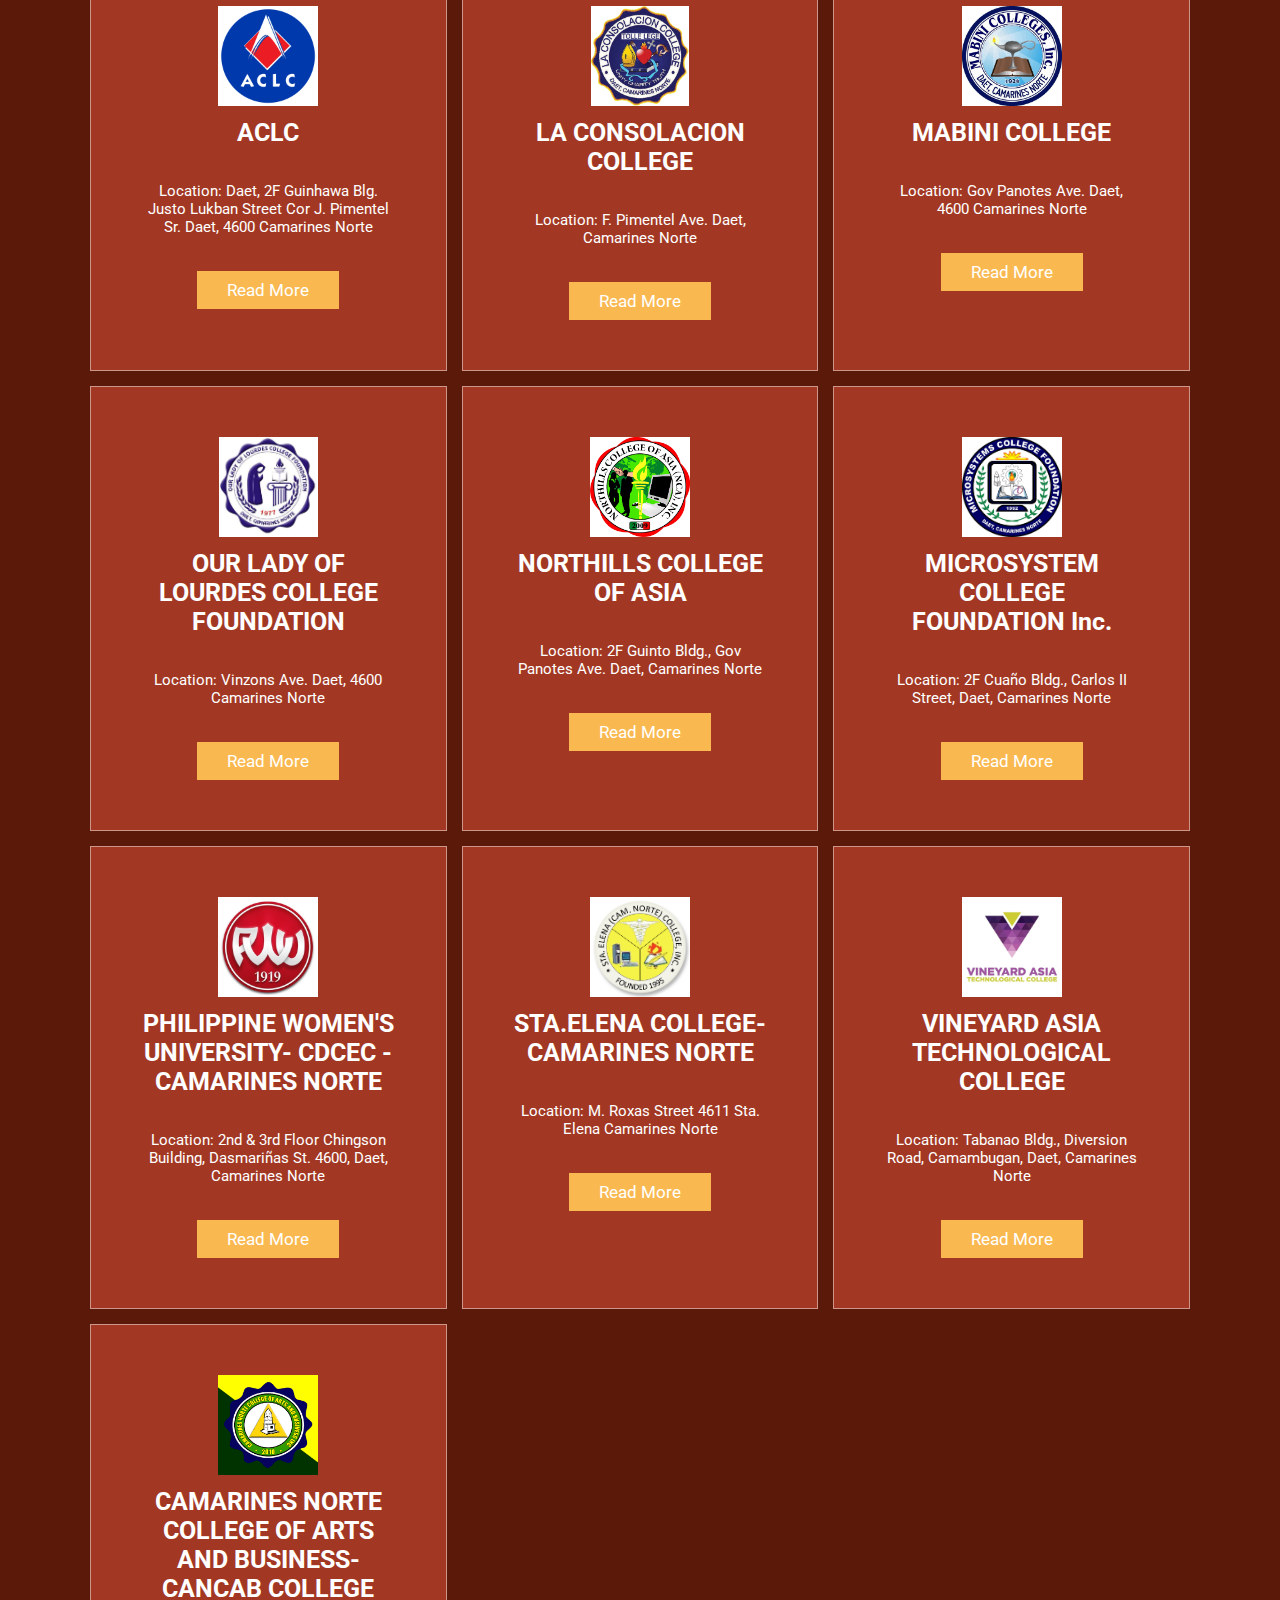
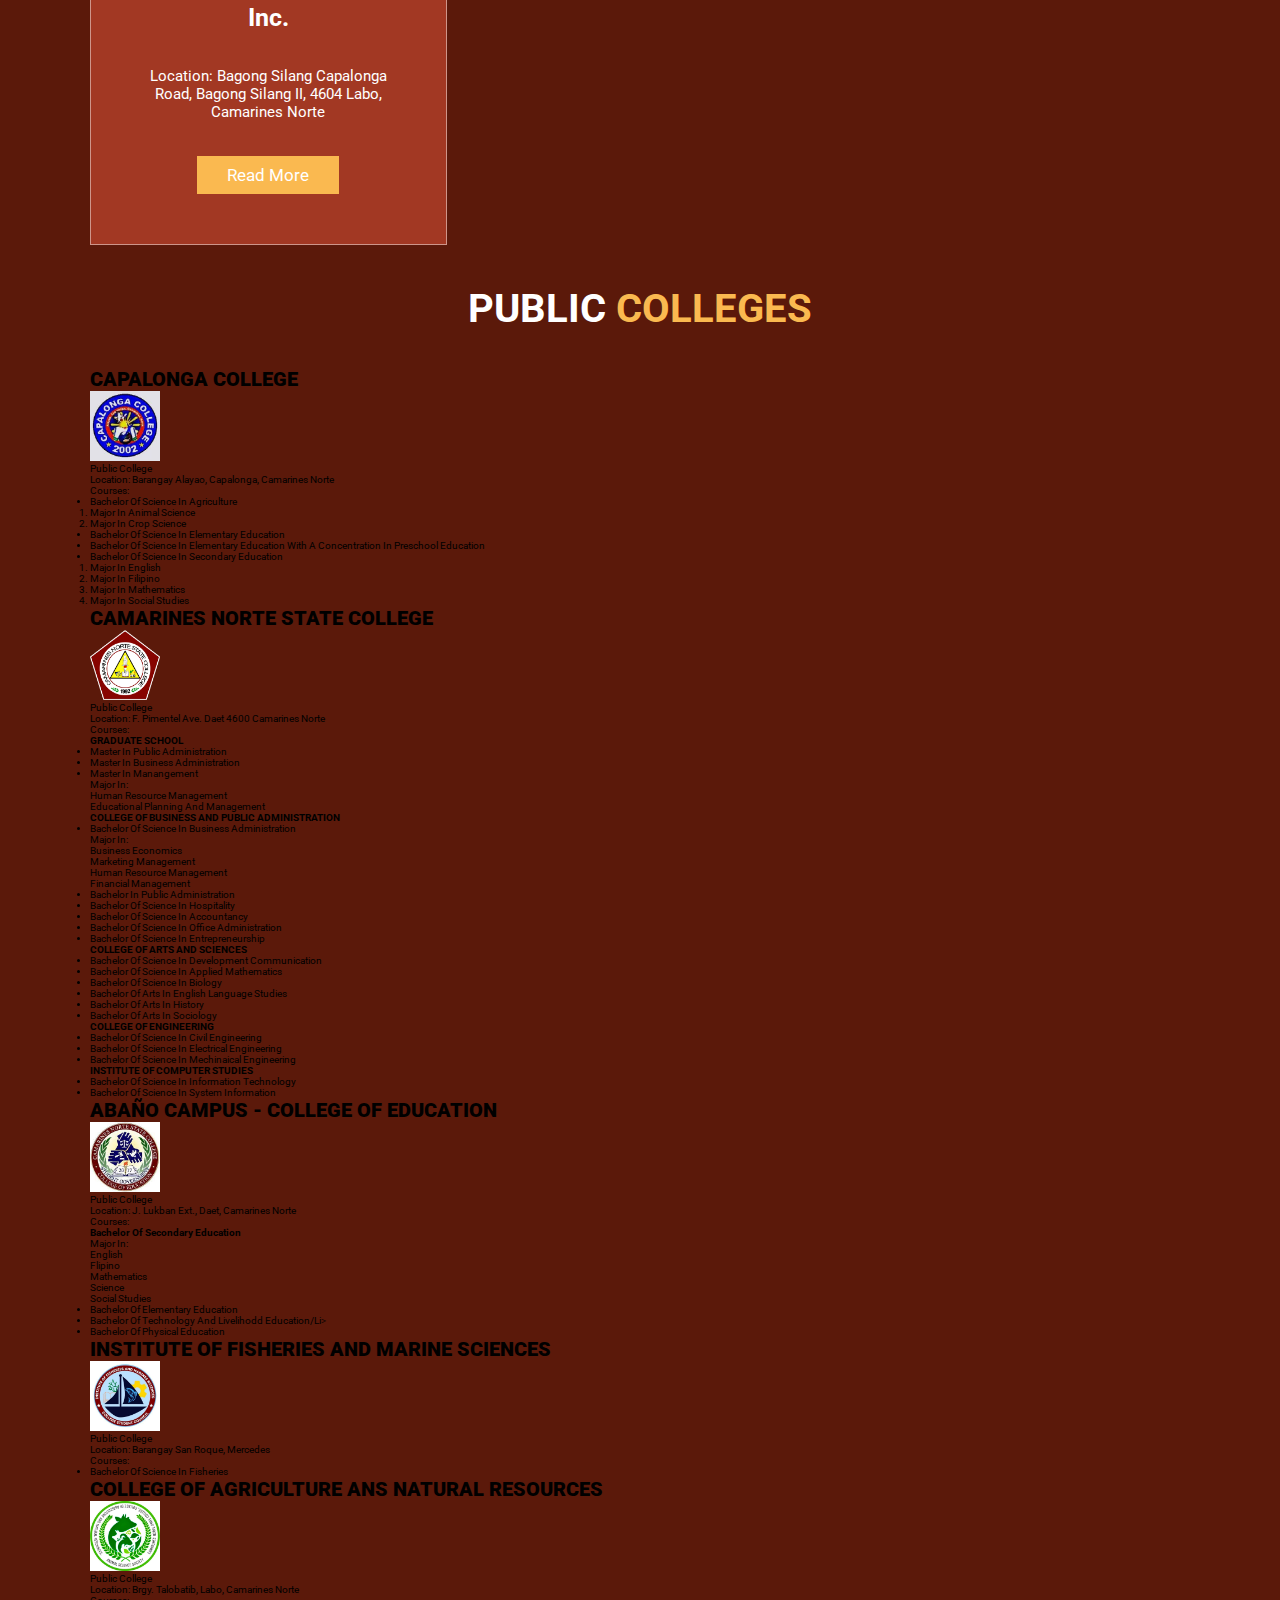
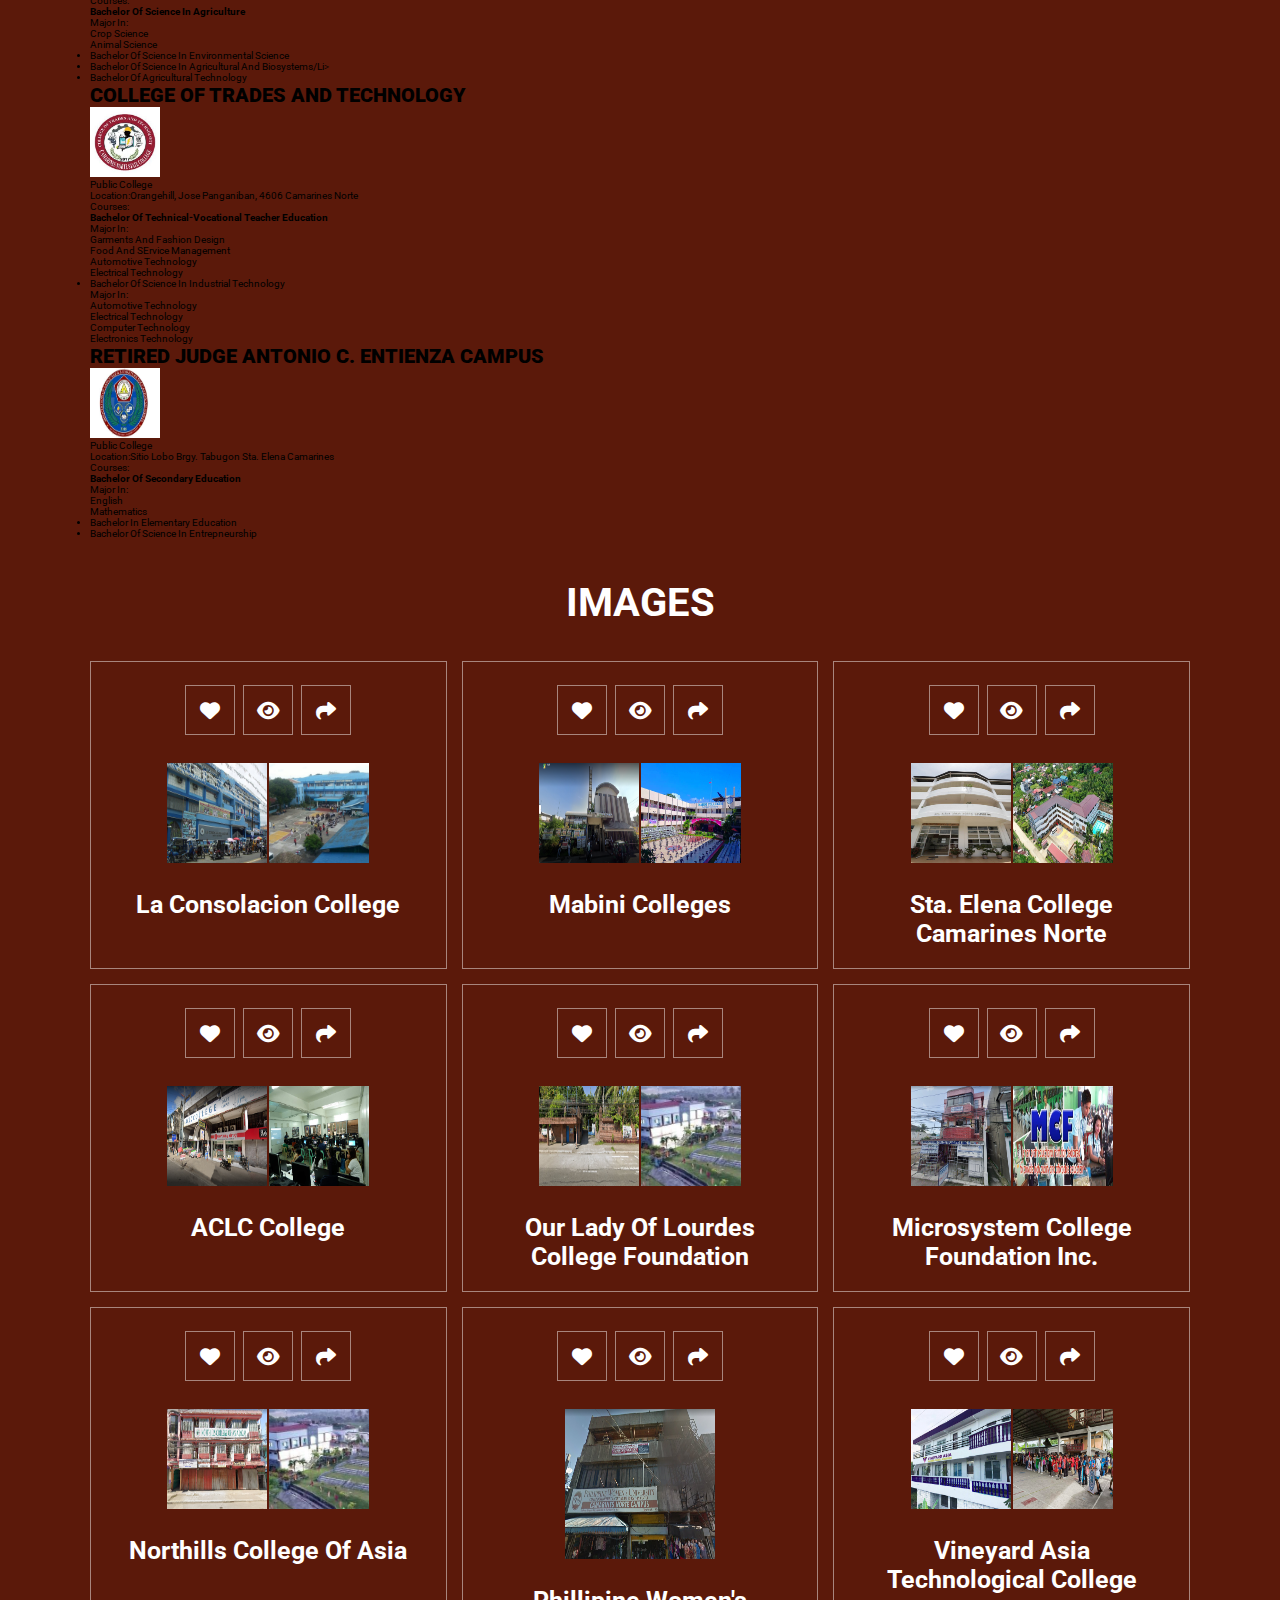
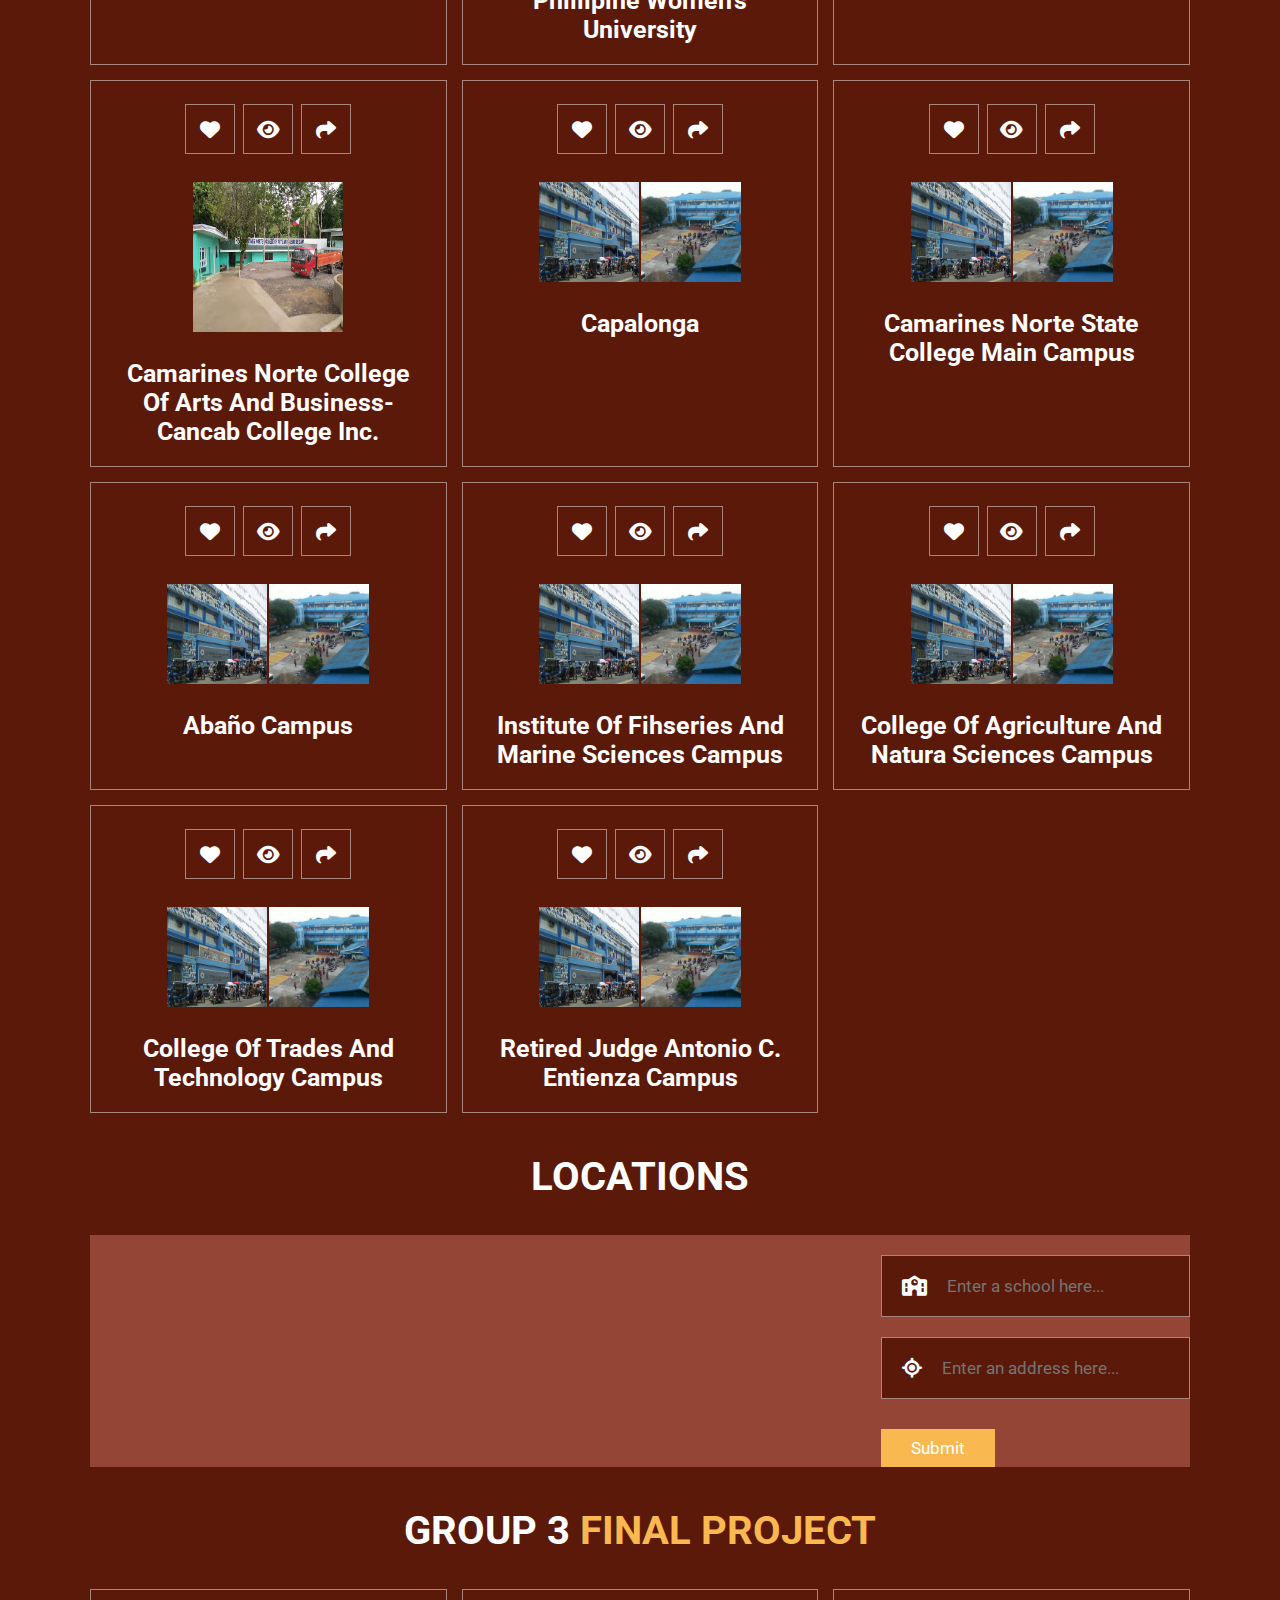
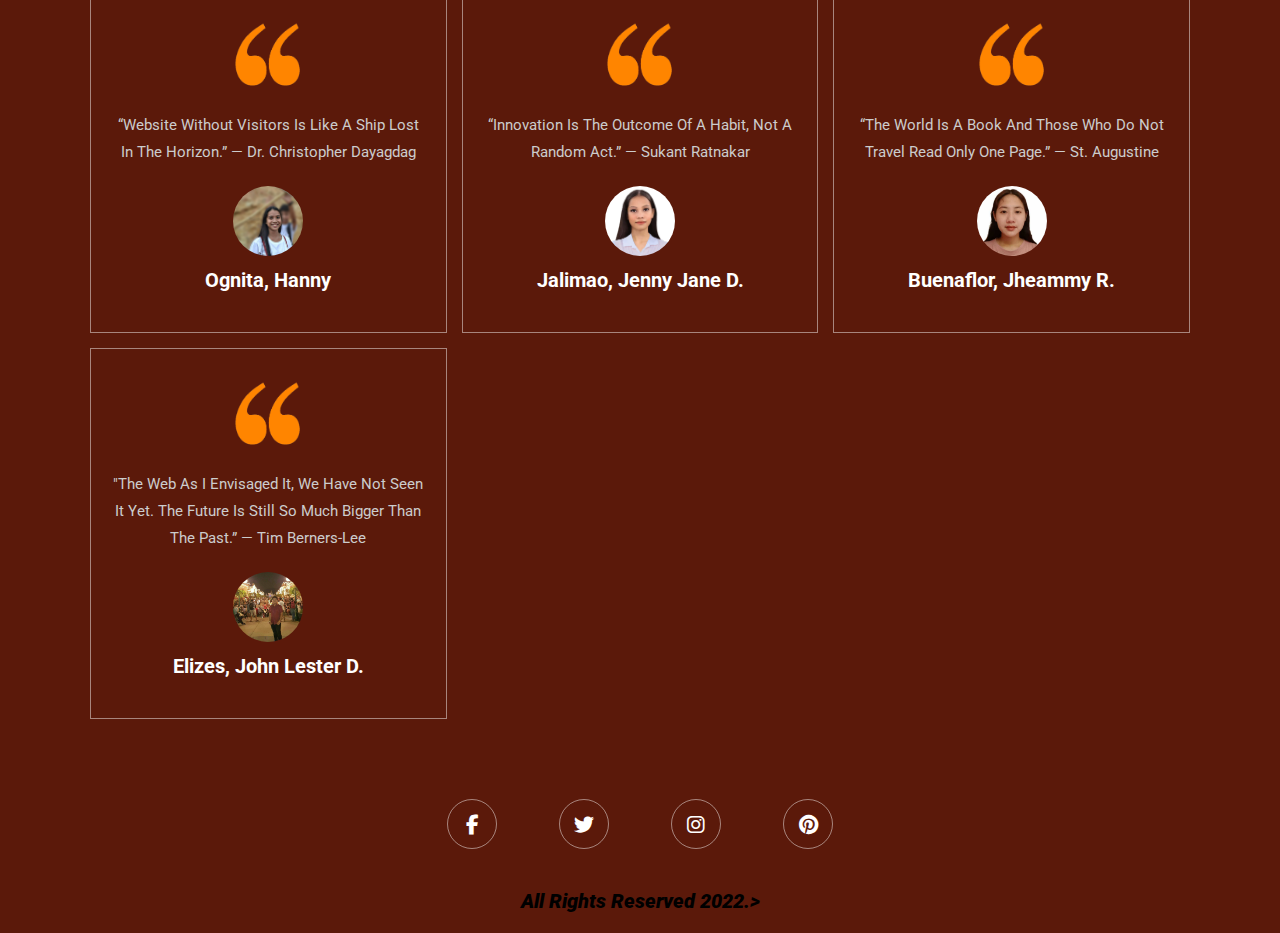
==== commit 8971efe4: "Update index.html" ====
--- a/index.html
+++ b/index.html
@@ -671,6 +671,104 @@
             </div>
         </div>
 
+	    <div class="box">
+            <div class="icons">
+                <a href="#" class="fas fa-heart"></a>
+                <a href="#" class="fas fa-eye"></a>
+                <a href="#" class="fas fa-share"></a>
+            </div>
+            <div class="image">
+                <img src="school/private/Laco.jpg" style="width:100px; height:100px;">
+		<img src="school/private/laco 1.jpg" style="width:100px; height:100px;">
+            </div>
+            <div class="content">
+                <h3>Capalonga</h3>
+            </div>
+        </div>
+	    <div class="box">
+            <div class="icons">
+                <a href="#" class="fas fa-heart"></a>
+                <a href="#" class="fas fa-eye"></a>
+                <a href="#" class="fas fa-share"></a>
+            </div>
+            <div class="image">
+                <img src="school/private/Laco.jpg" style="width:100px; height:100px;">
+		<img src="school/private/laco 1.jpg" style="width:100px; height:100px;">
+            </div>
+            <div class="content">
+                <h3>Camarines Norte State College Main Campus</h3>
+            </div>
+        </div>
+	    <div class="box">
+            <div class="icons">
+                <a href="#" class="fas fa-heart"></a>
+                <a href="#" class="fas fa-eye"></a>
+                <a href="#" class="fas fa-share"></a>
+            </div>
+            <div class="image">
+                <img src="school/private/Laco.jpg" style="width:100px; height:100px;">
+		<img src="school/private/laco 1.jpg" style="width:100px; height:100px;">
+            </div>
+            <div class="content">
+                <h3>Abaño Campus</h3>
+            </div>
+        </div>
+	    <div class="box">
+            <div class="icons">
+                <a href="#" class="fas fa-heart"></a>
+                <a href="#" class="fas fa-eye"></a>
+                <a href="#" class="fas fa-share"></a>
+            </div>
+            <div class="image">
+                <img src="school/private/Laco.jpg" style="width:100px; height:100px;">
+		<img src="school/private/laco 1.jpg" style="width:100px; height:100px;">
+            </div>
+            <div class="content">
+                <h3>Institute of Fihseries and Marine Sciences Campus</h3>
+            </div>
+        </div>
+	    <div class="box">
+            <div class="icons">
+                <a href="#" class="fas fa-heart"></a>
+                <a href="#" class="fas fa-eye"></a>
+                <a href="#" class="fas fa-share"></a>
+            </div>
+            <div class="image">
+                <img src="school/private/Laco.jpg" style="width:100px; height:100px;">
+		<img src="school/private/laco 1.jpg" style="width:100px; height:100px;">
+            </div>
+            <div class="content">
+                <h3>College of Agriculture and Natura Sciences Campus</h3>
+            </div>
+        </div>
+	    <div class="box">
+            <div class="icons">
+                <a href="#" class="fas fa-heart"></a>
+                <a href="#" class="fas fa-eye"></a>
+                <a href="#" class="fas fa-share"></a>
+            </div>
+            <div class="image">
+                <img src="school/private/Laco.jpg" style="width:100px; height:100px;">
+		<img src="school/private/laco 1.jpg" style="width:100px; height:100px;">
+            </div>
+            <div class="content">
+                <h3>College of Trades and Technology Campus</h3>
+            </div>
+        </div>
+	    <div class="box">
+            <div class="icons">
+                <a href="#" class="fas fa-heart"></a>
+                <a href="#" class="fas fa-eye"></a>
+                <a href="#" class="fas fa-share"></a>
+            </div>
+            <div class="image">
+                <img src="school/private/Laco.jpg" style="width:100px; height:100px;">
+		<img src="school/private/laco 1.jpg" style="width:100px; height:100px;">
+            </div>
+            <div class="content">
+                <h3>Retired Judge Antonio C. Entienza Campus</h3>
+            </div>
+        </div>
 	
     </div>
 </section>
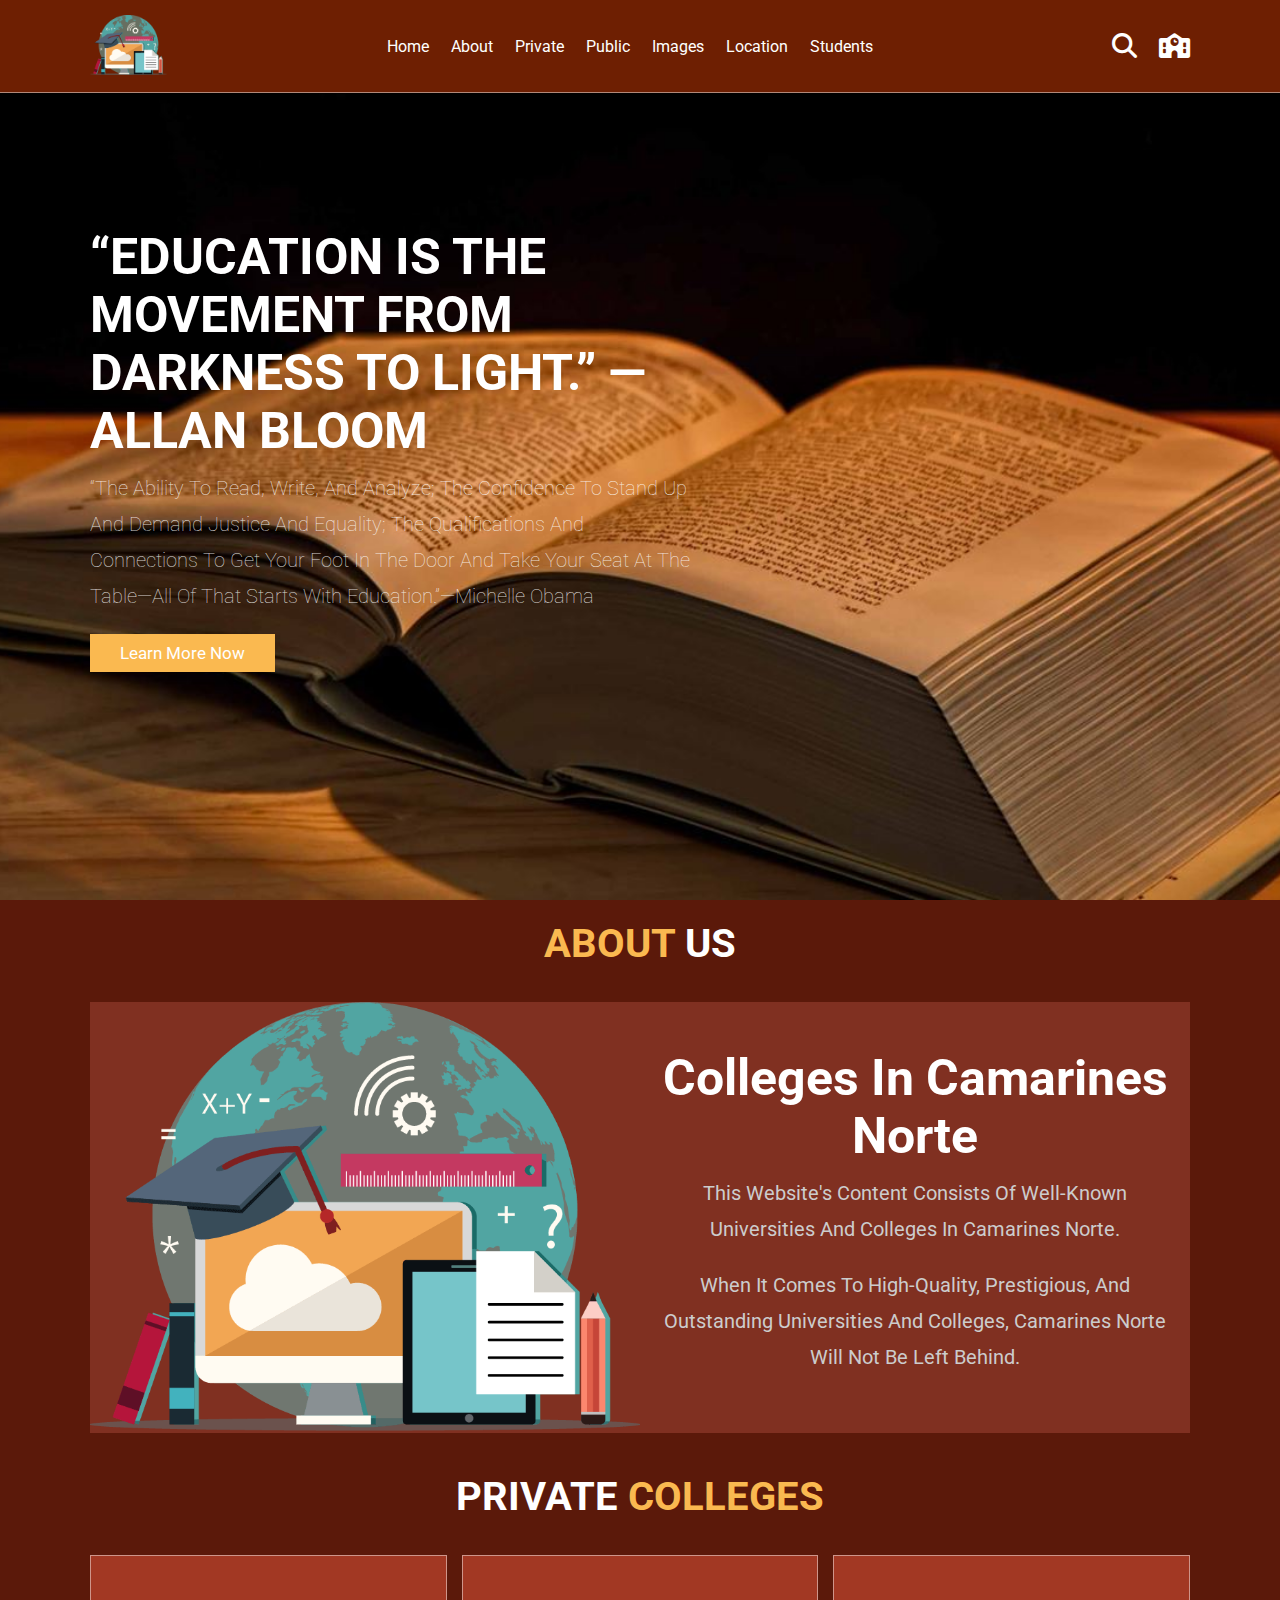
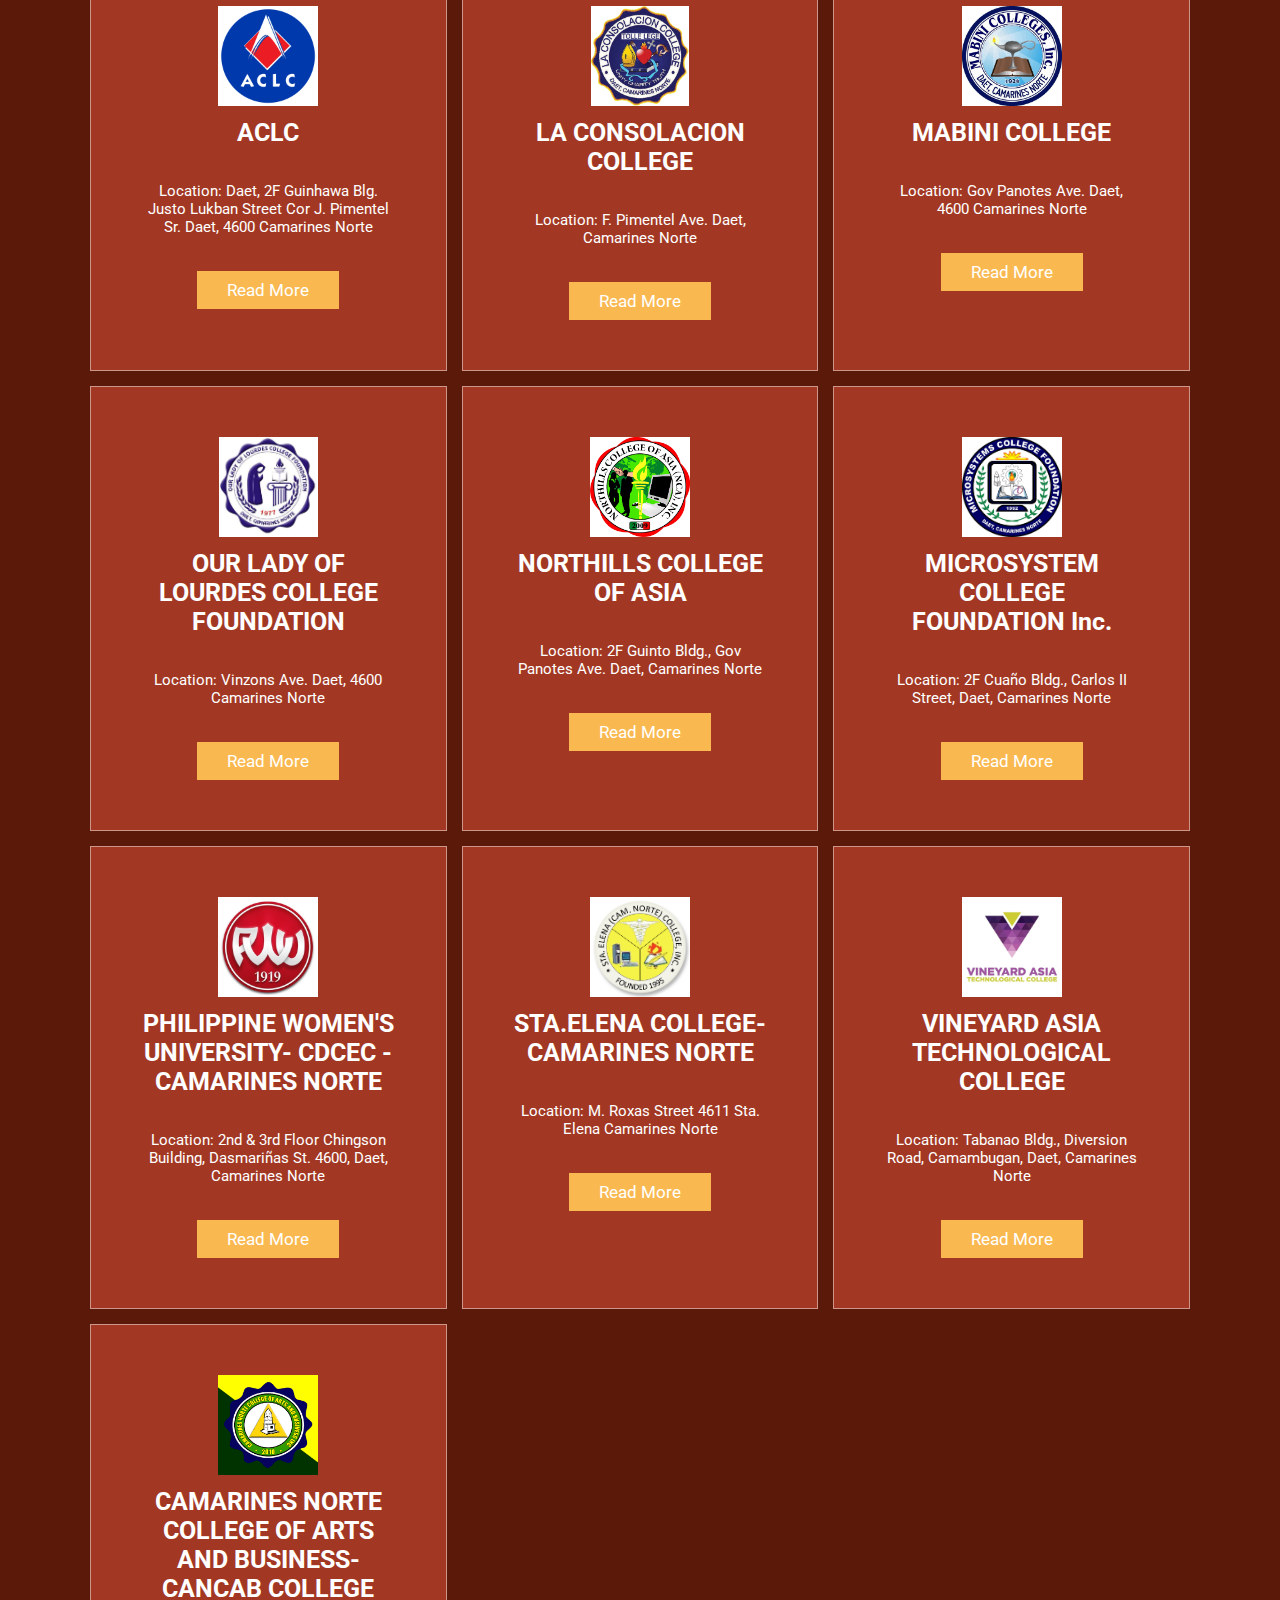
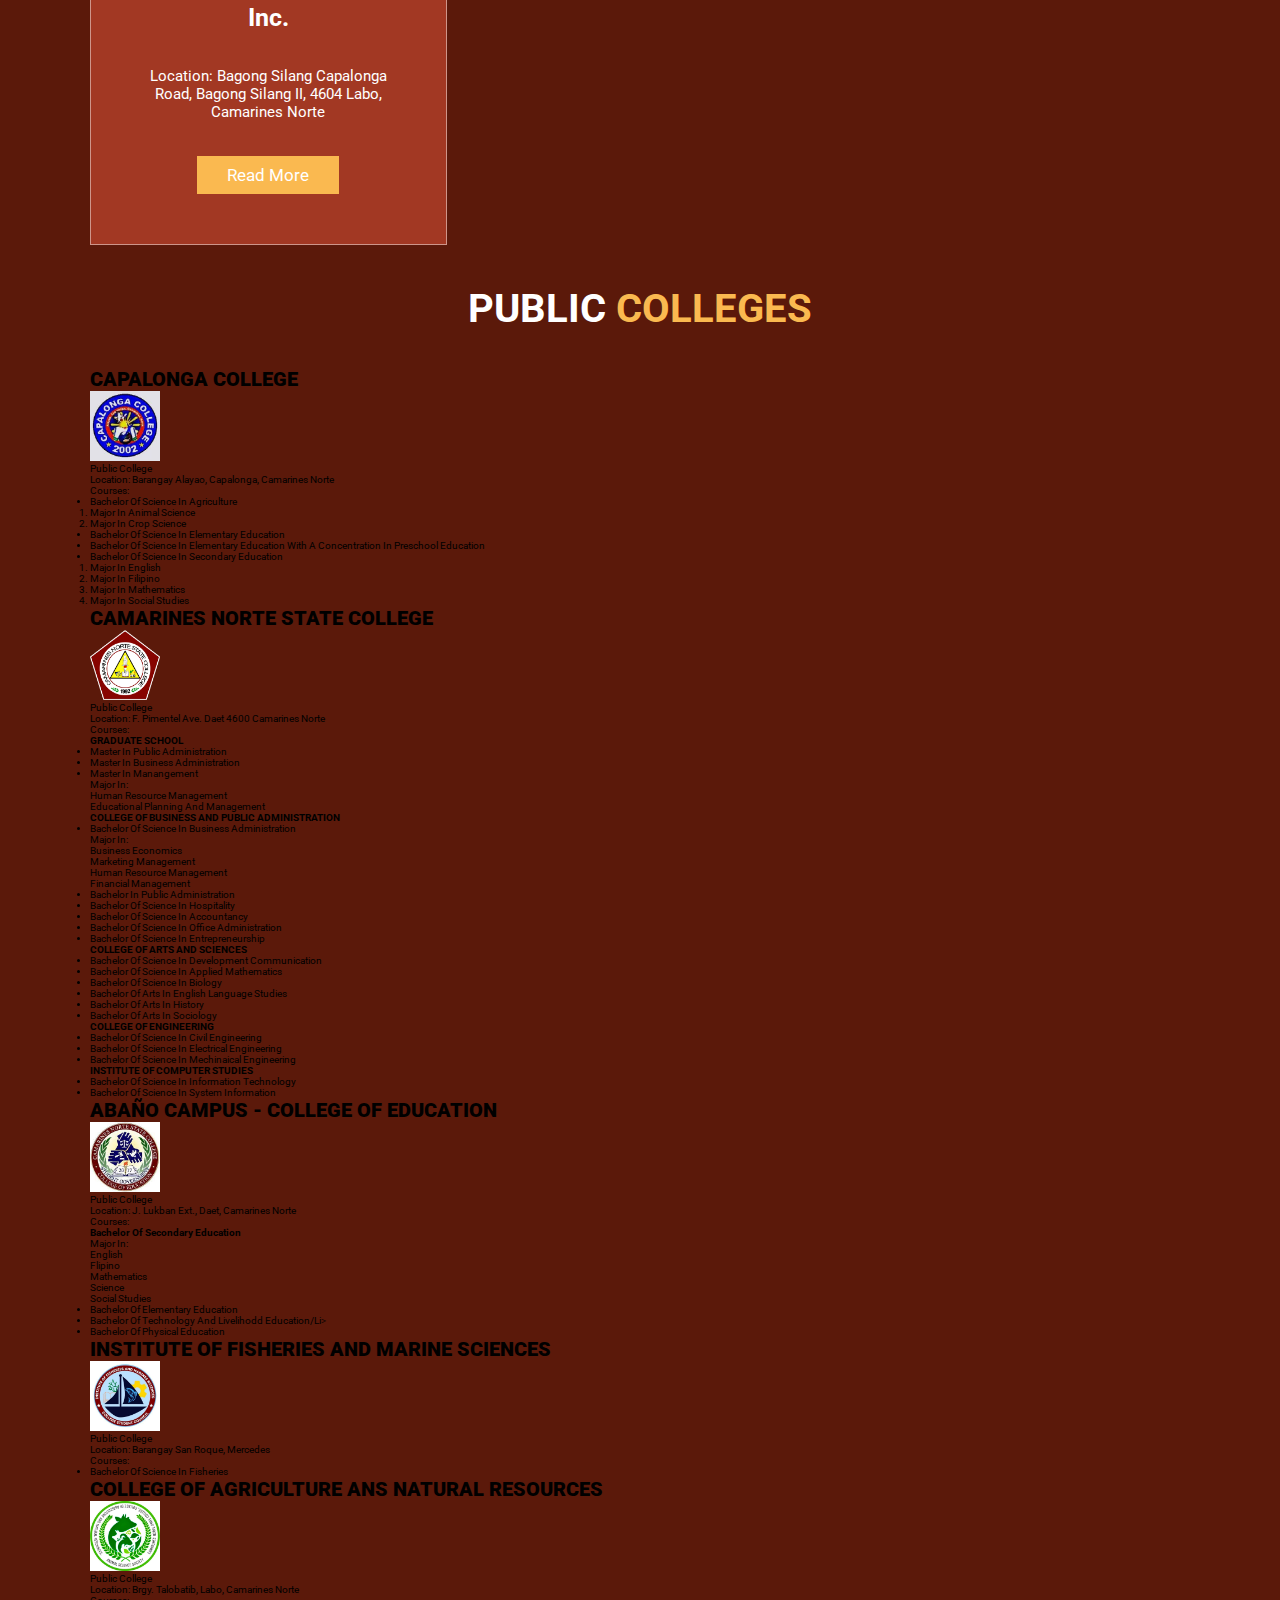
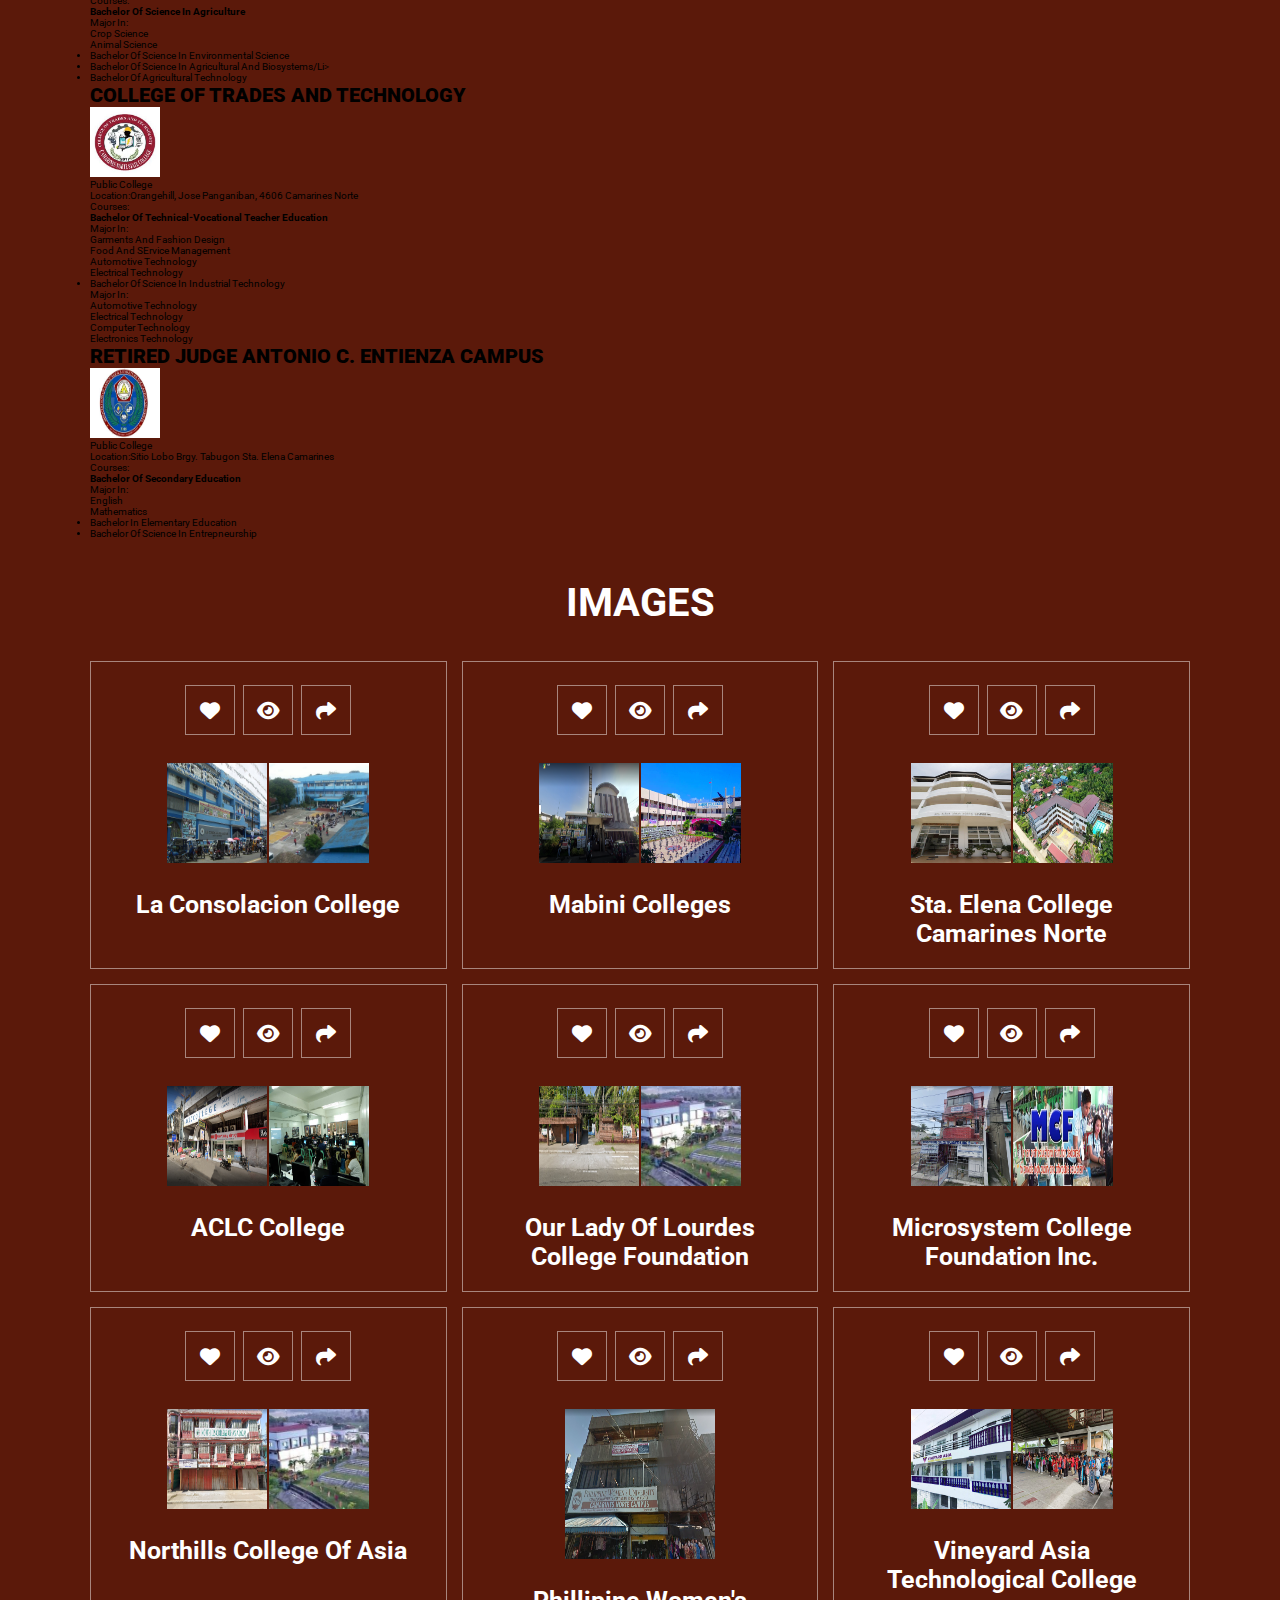
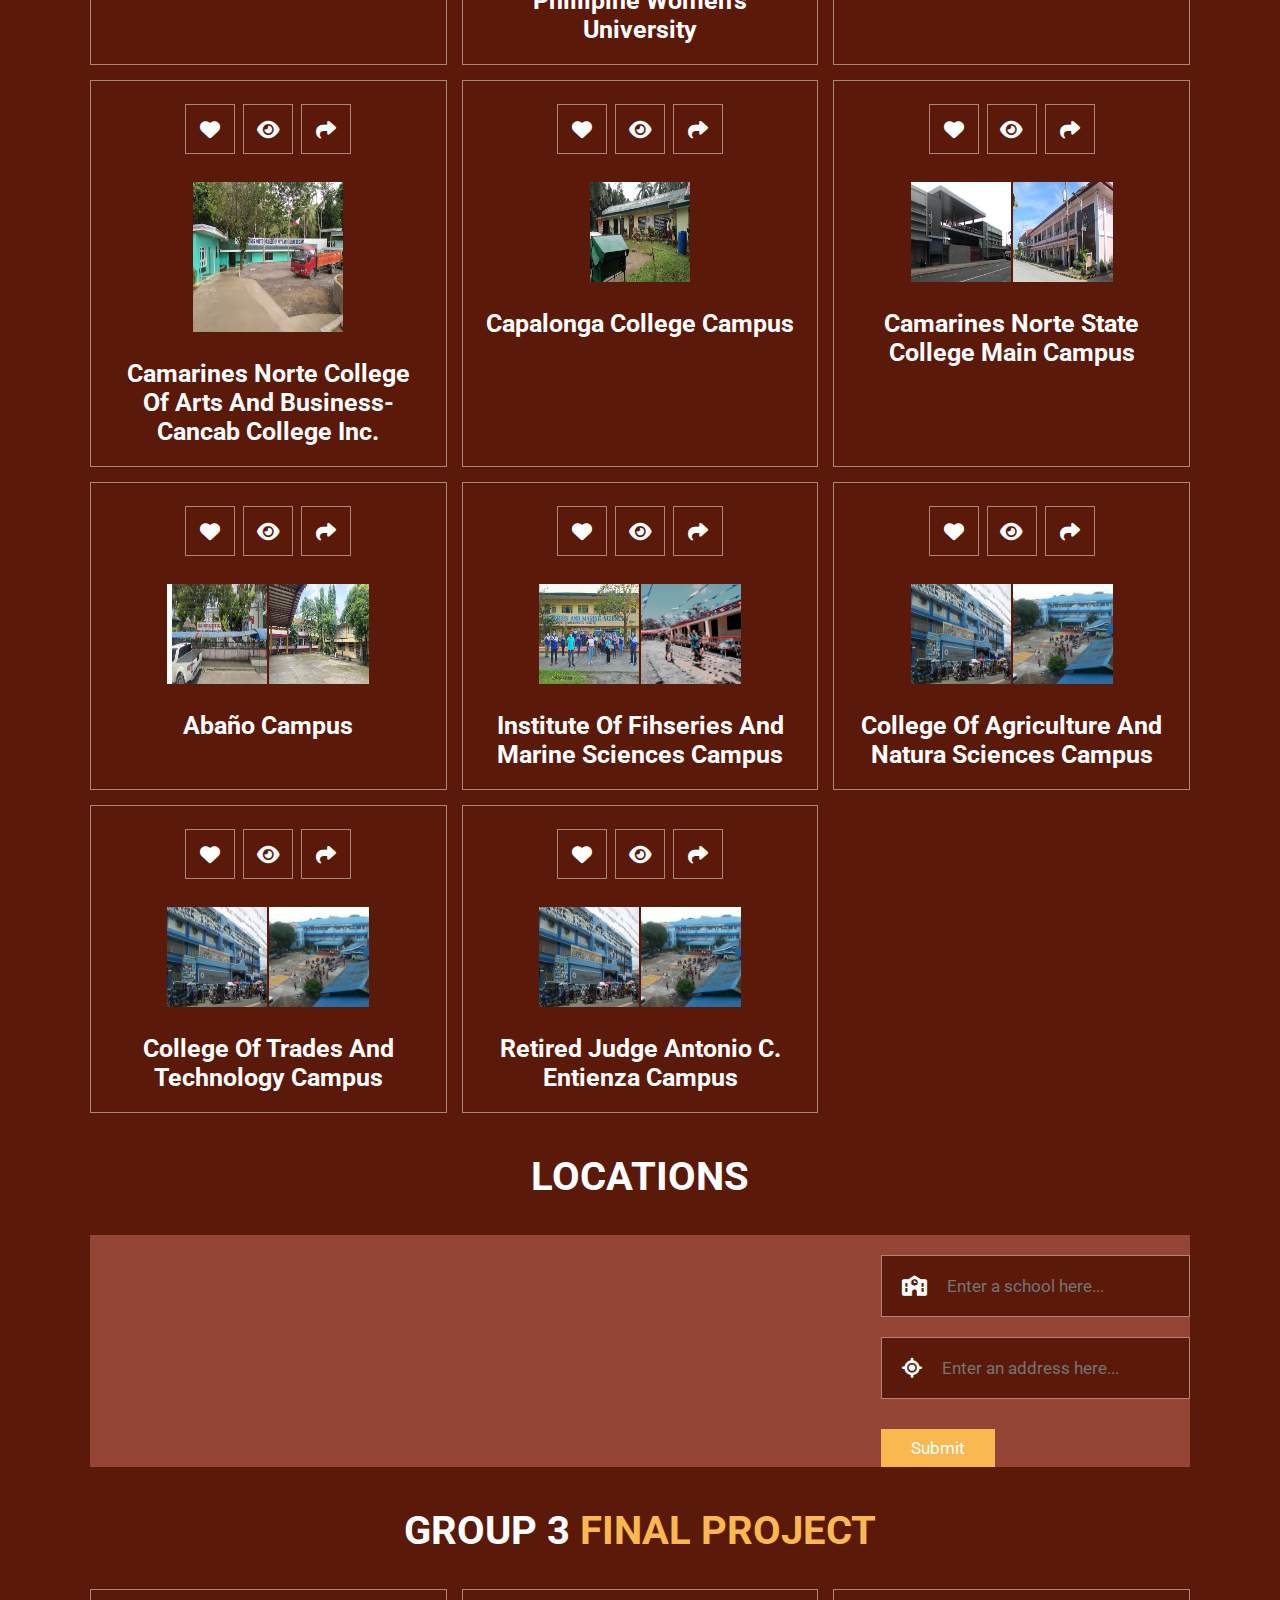
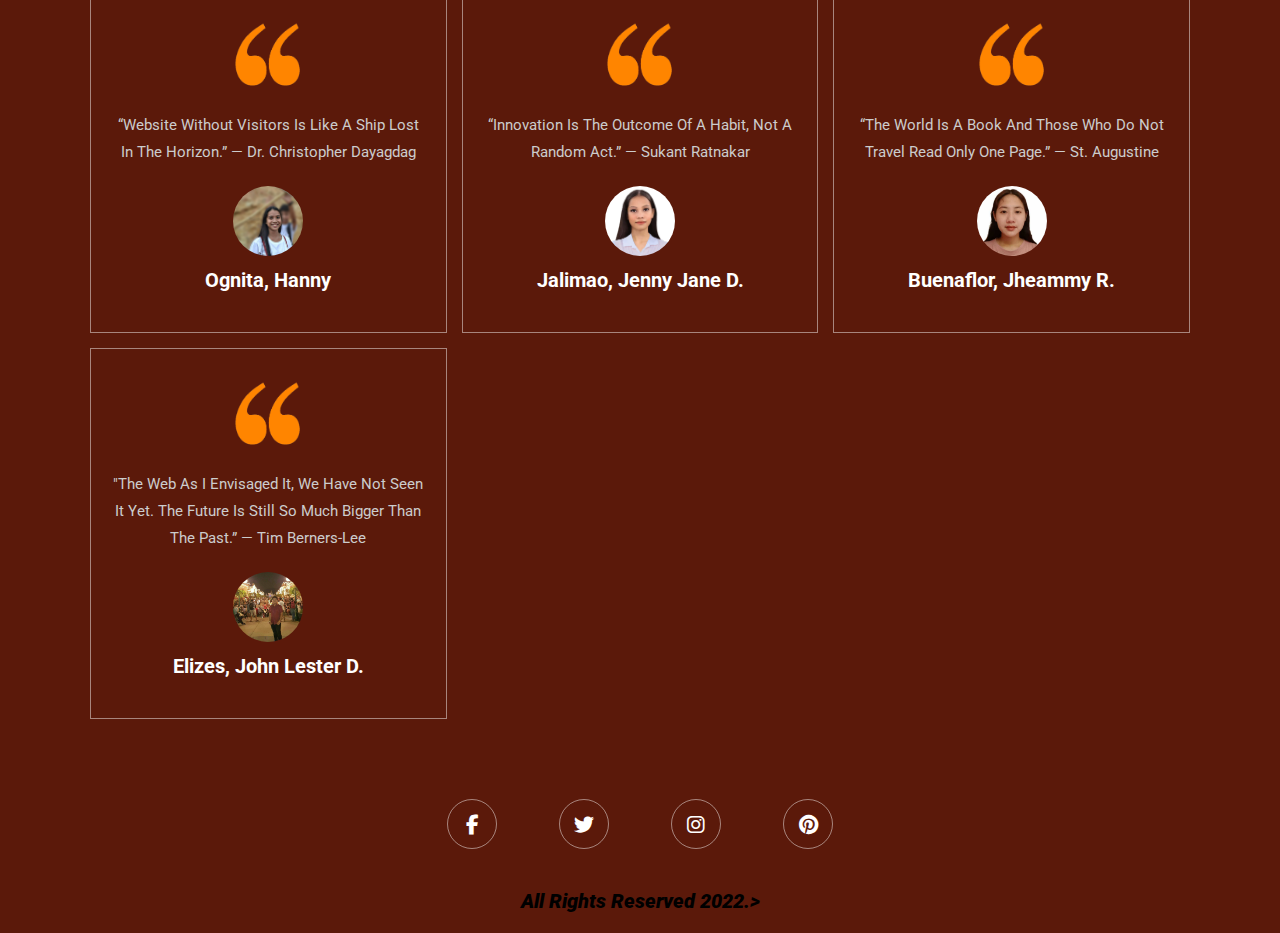
==== commit 133feacb: "Update index.html" ====
--- a/index.html
+++ b/index.html
@@ -678,22 +678,22 @@
                 <a href="#" class="fas fa-share"></a>
             </div>
             <div class="image">
-                <img src="school/private/Laco.jpg" style="width:100px; height:100px;">
-		<img src="school/private/laco 1.jpg" style="width:100px; height:100px;">
-            </div>
-            <div class="content">
-                <h3>Capalonga</h3>
-            </div>
-        </div>
-	    <div class="box">
-            <div class="icons">
-                <a href="#" class="fas fa-heart"></a>
-                <a href="#" class="fas fa-eye"></a>
-                <a href="#" class="fas fa-share"></a>
-            </div>
-            <div class="image">
-                <img src="school/private/Laco.jpg" style="width:100px; height:100px;">
-		<img src="school/private/laco 1.jpg" style="width:100px; height:100px;">
+                <img src="school/Public/Capalonga College.jpg" style="width:100px; height:100px;">
+		
+            </div>
+            <div class="content">
+                <h3>Capalonga College Campus</h3>
+            </div>
+        </div>
+	    <div class="box">
+            <div class="icons">
+                <a href="#" class="fas fa-heart"></a>
+                <a href="#" class="fas fa-eye"></a>
+                <a href="#" class="fas fa-share"></a>
+            </div>
+            <div class="image">
+                <img src="public/cnscmain.jpg" style="width:100px; height:100px;">
+		<img src="public/cnscmain1.jpg" style="width:100px; height:100px;">
             </div>
             <div class="content">
                 <h3>Camarines Norte State College Main Campus</h3>
@@ -706,8 +706,8 @@
                 <a href="#" class="fas fa-share"></a>
             </div>
             <div class="image">
-                <img src="school/private/Laco.jpg" style="width:100px; height:100px;">
-		<img src="school/private/laco 1.jpg" style="width:100px; height:100px;">
+                <img src="public/abanocampus.jpg" style="width:100px; height:100px;">
+		<img src="public/abanocampus1.jpg" style="width:100px; height:100px;">
             </div>
             <div class="content">
                 <h3>Abaño Campus</h3>
@@ -720,8 +720,8 @@
                 <a href="#" class="fas fa-share"></a>
             </div>
             <div class="image">
-                <img src="school/private/Laco.jpg" style="width:100px; height:100px;">
-		<img src="school/private/laco 1.jpg" style="width:100px; height:100px;">
+                <img src="public/ifmscampus.jpg" style="width:100px; height:100px;">
+		<img src="public/ifmscampus1.jpg" style="width:100px; height:100px;">
             </div>
             <div class="content">
                 <h3>Institute of Fihseries and Marine Sciences Campus</h3>
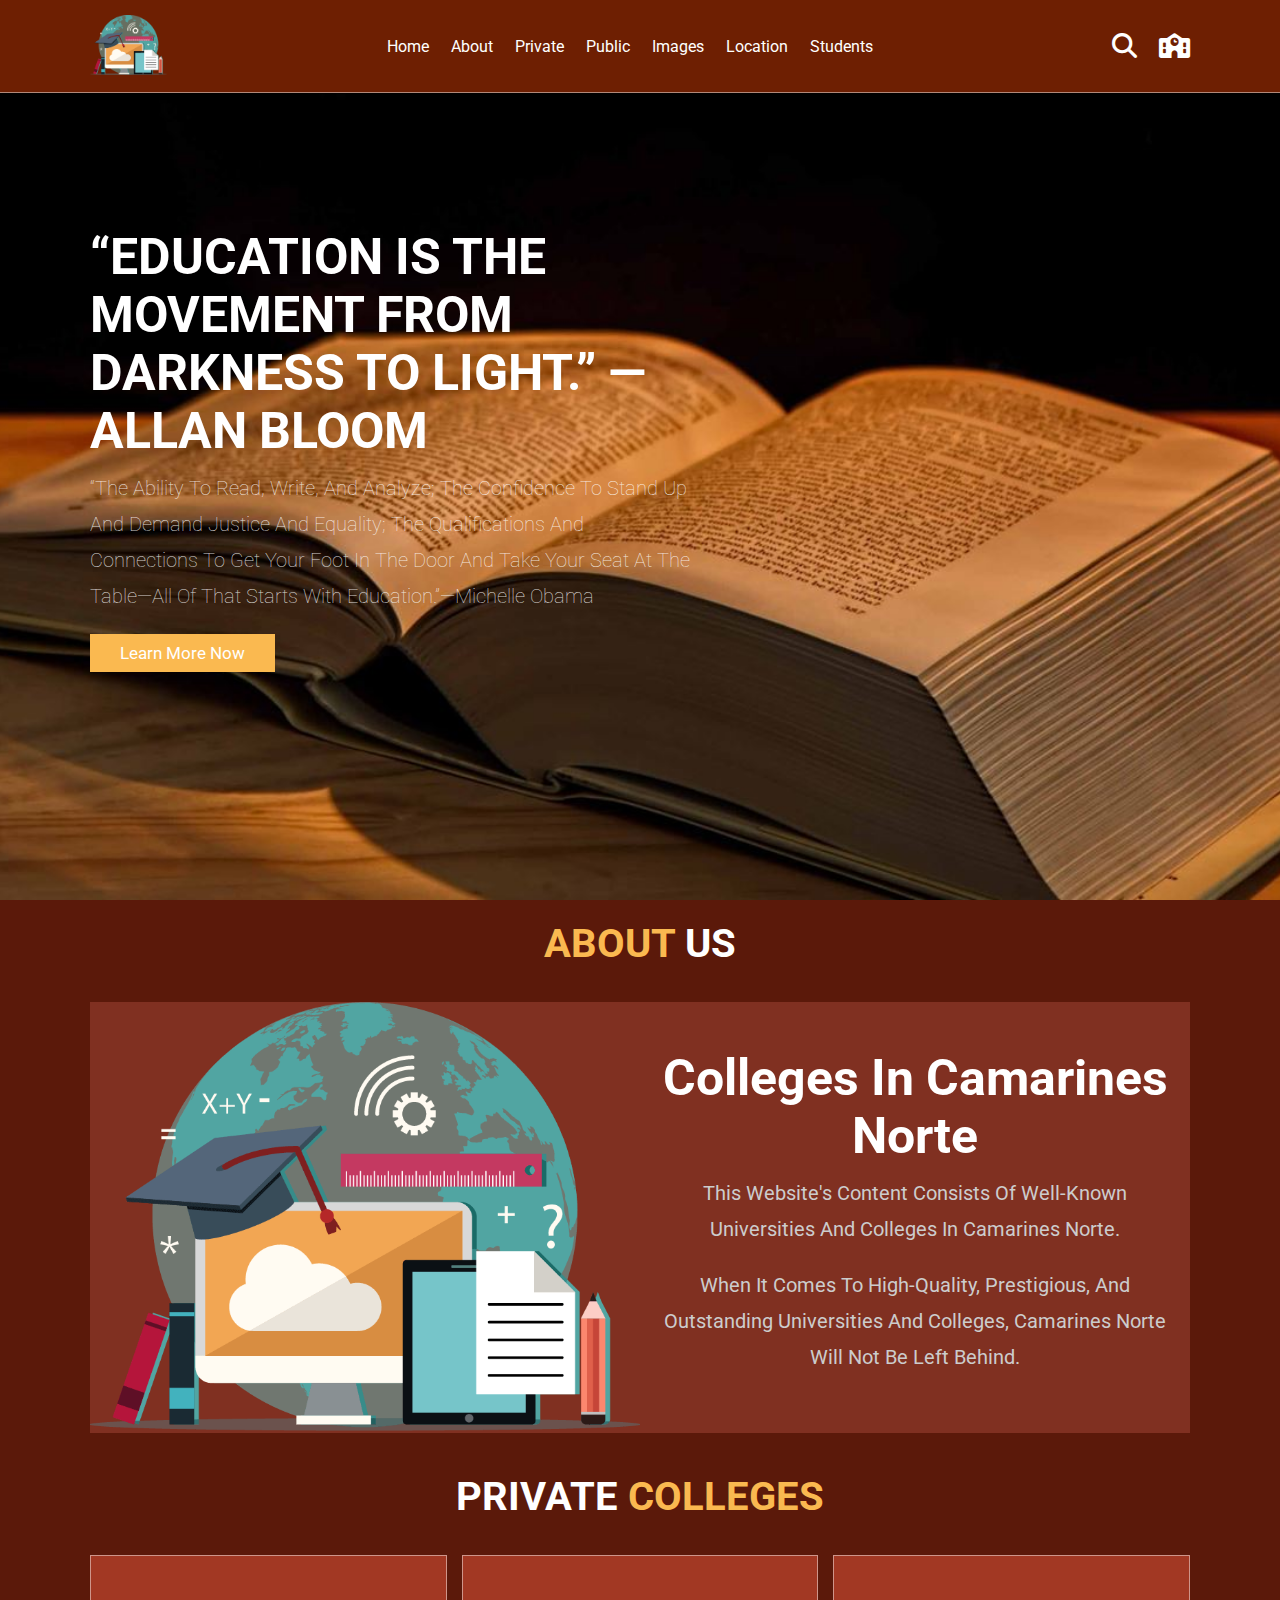
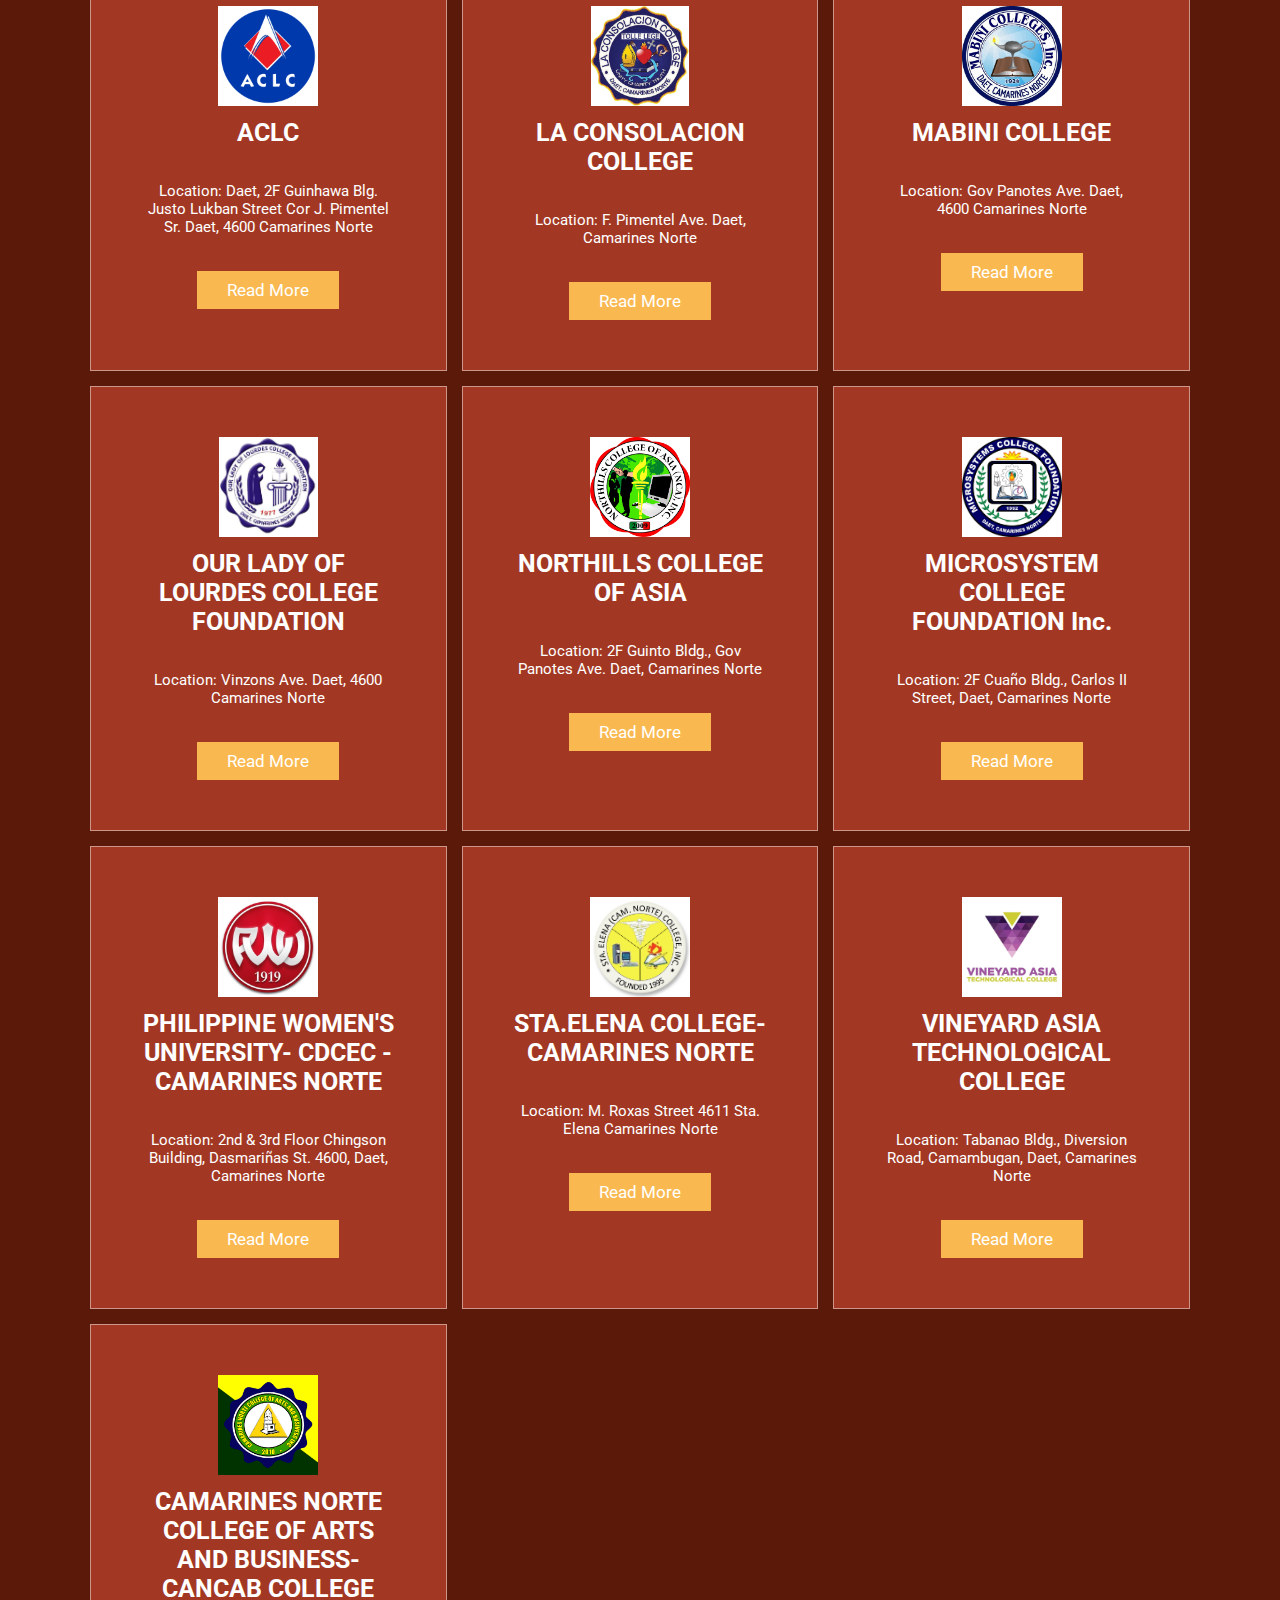
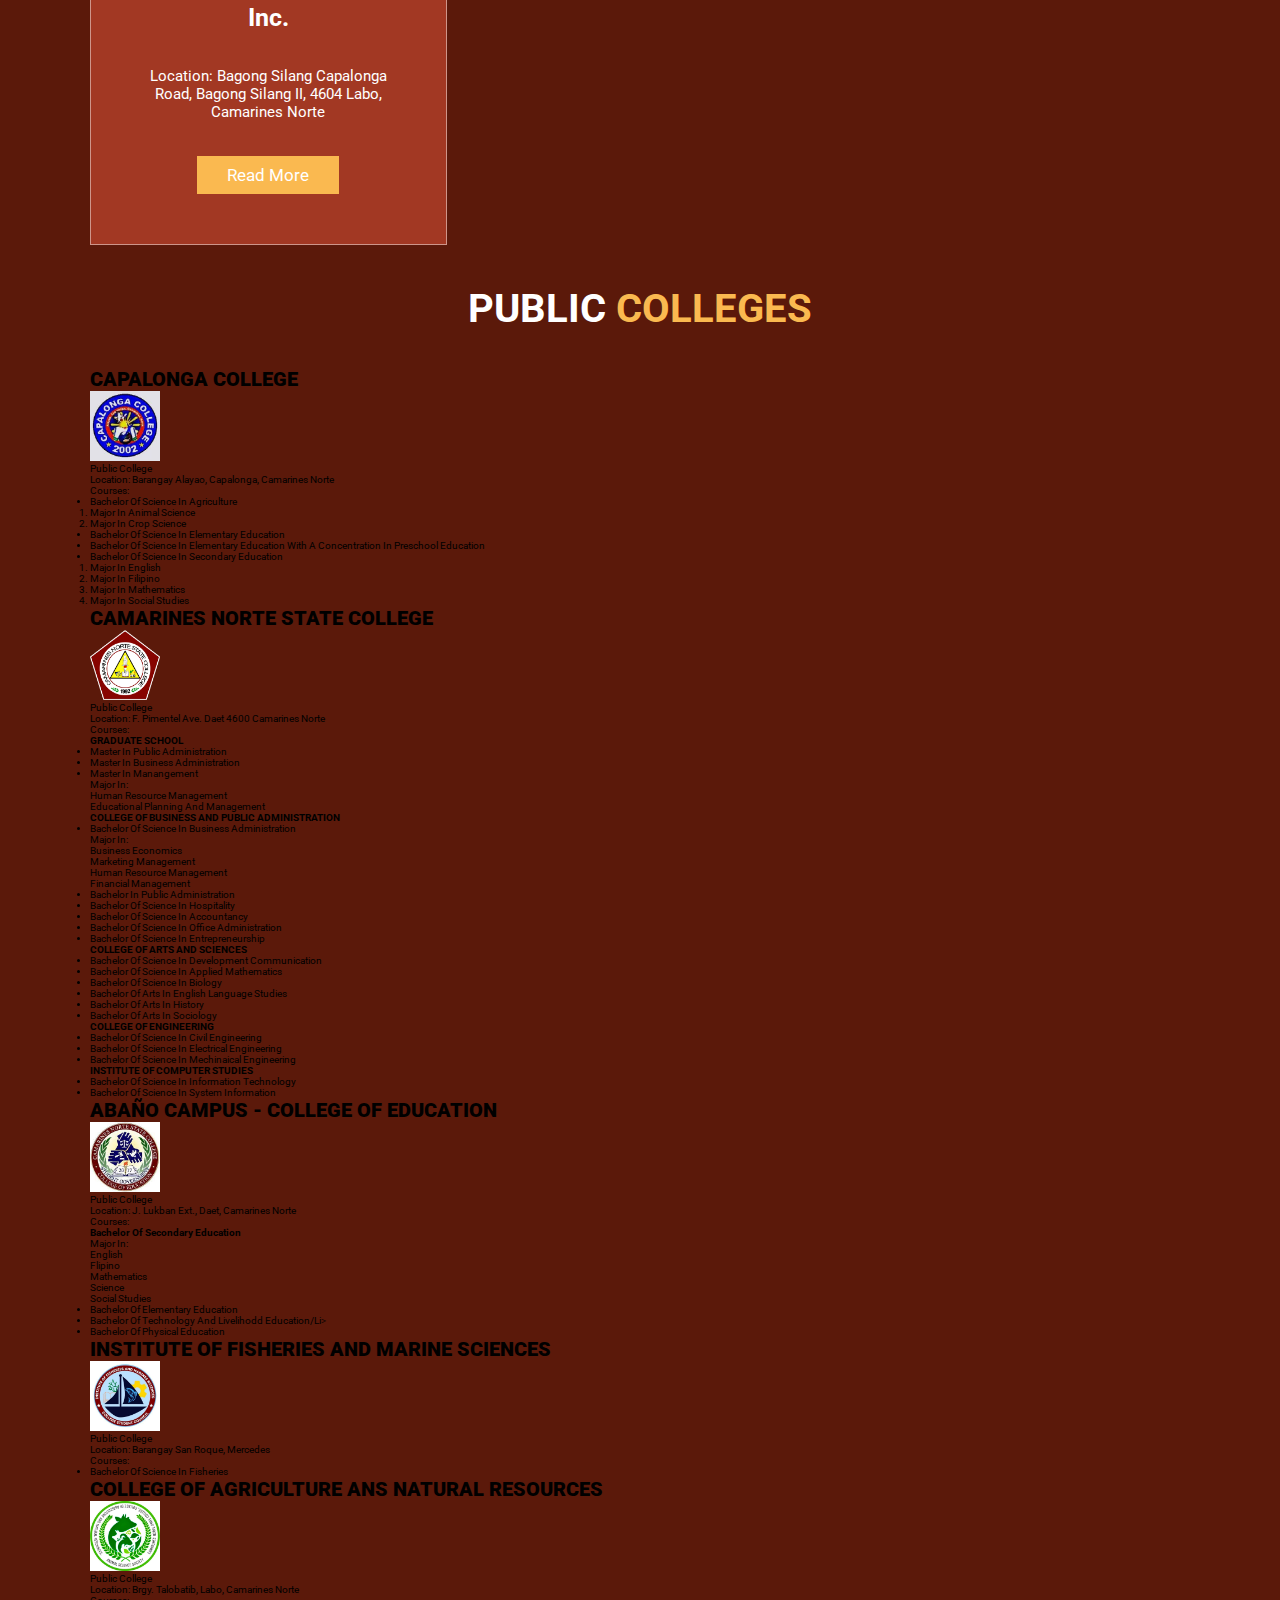
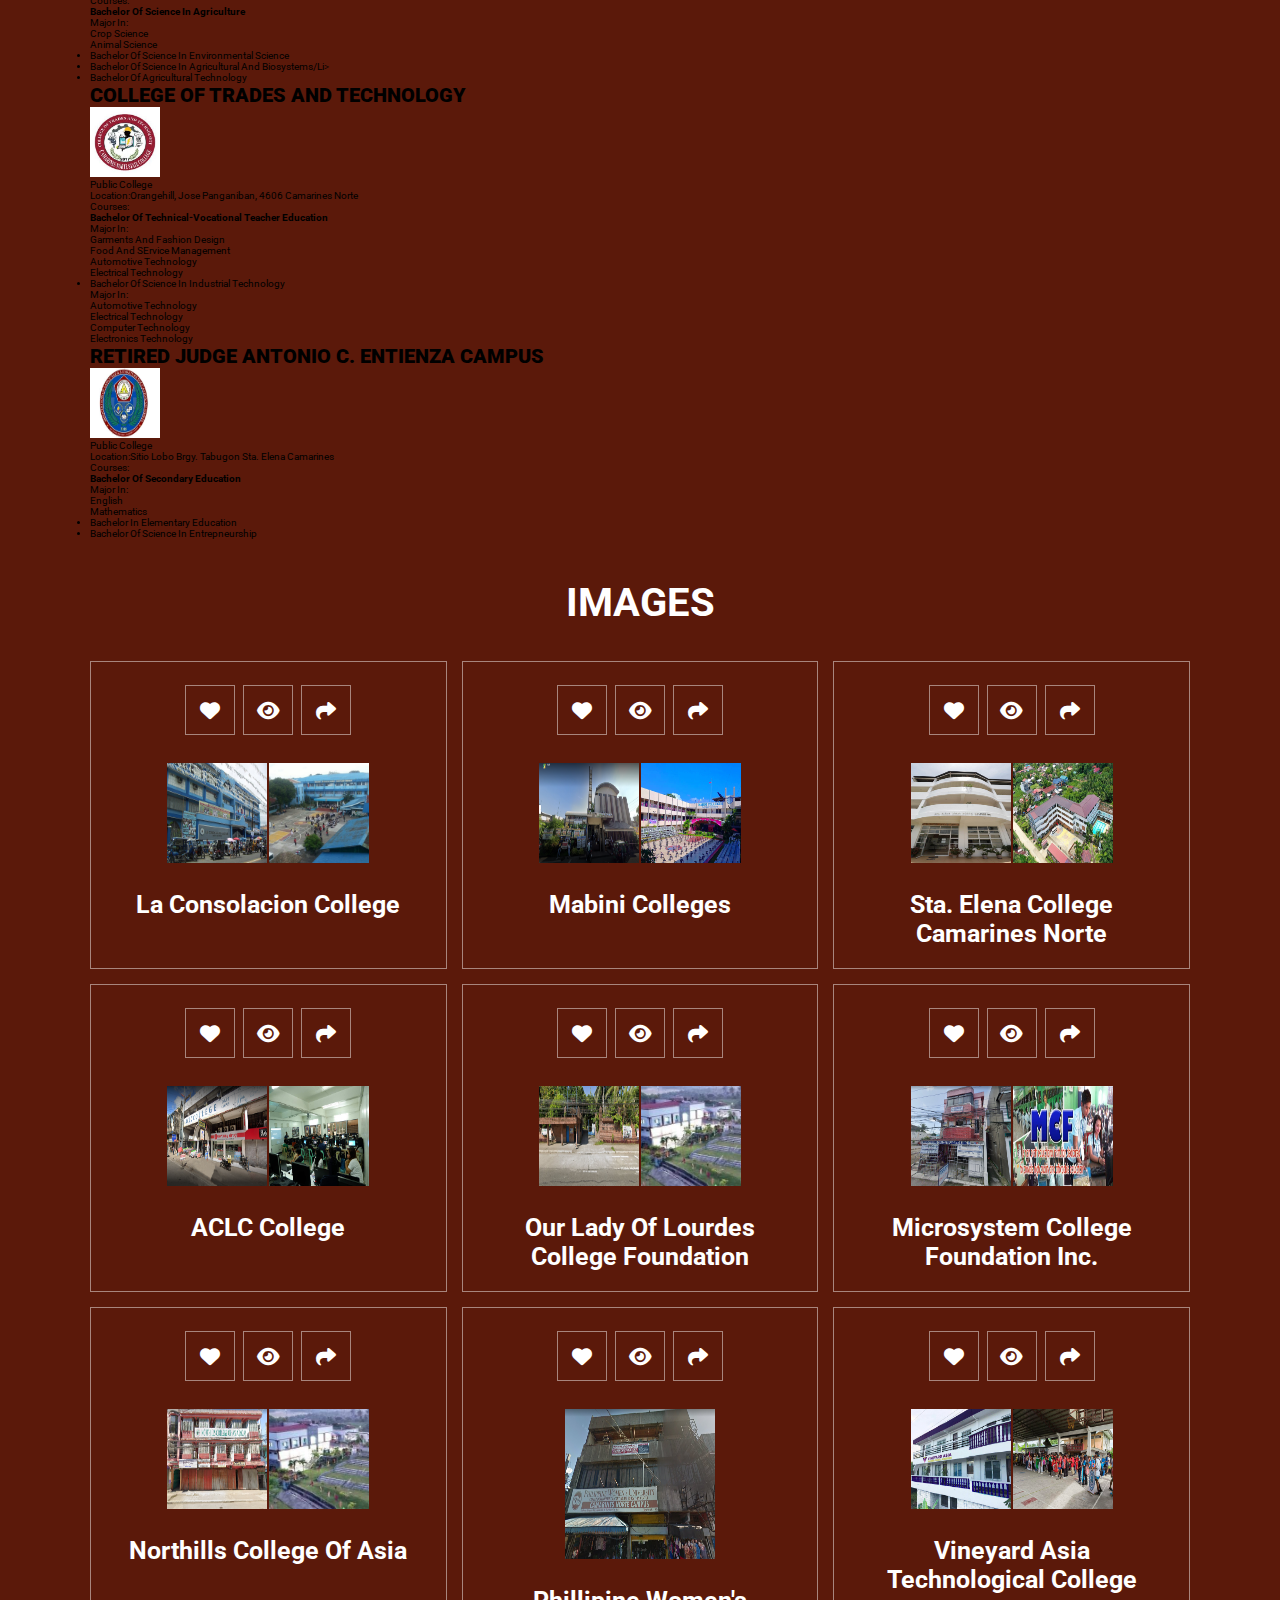
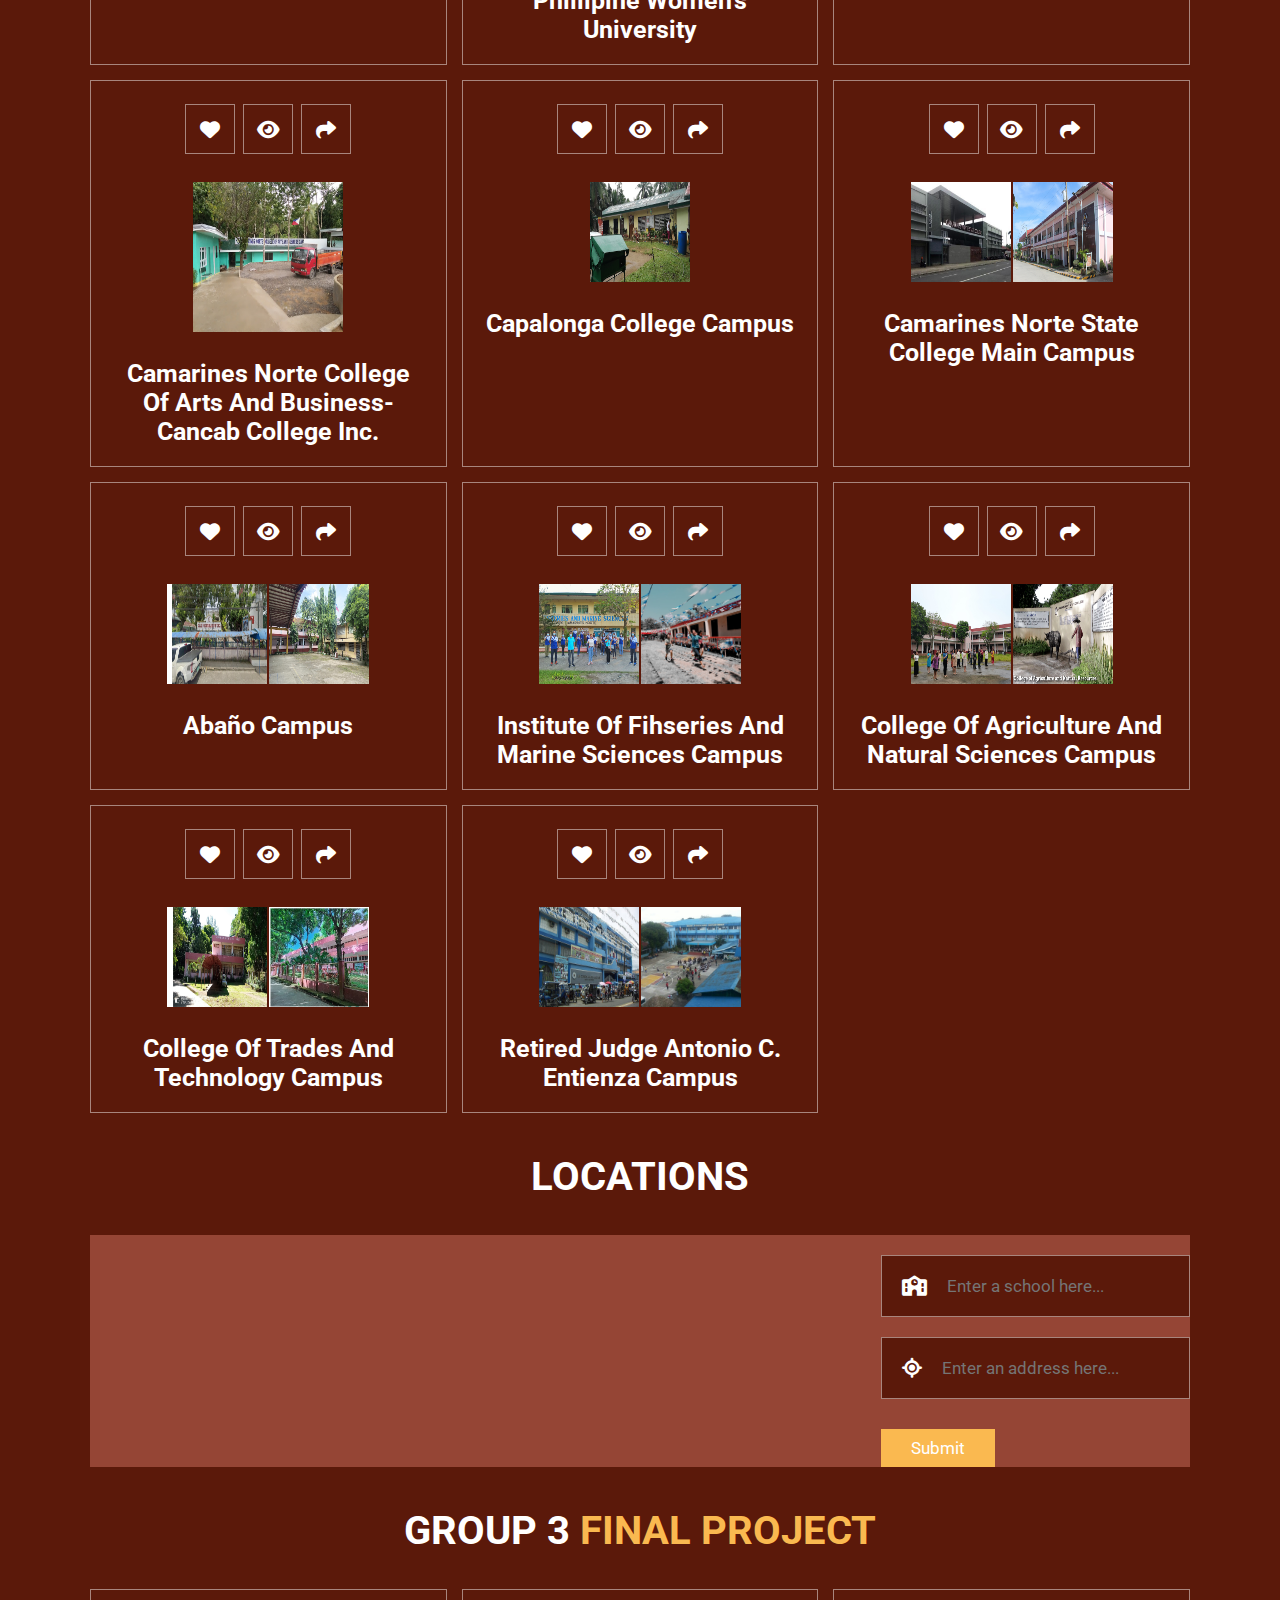
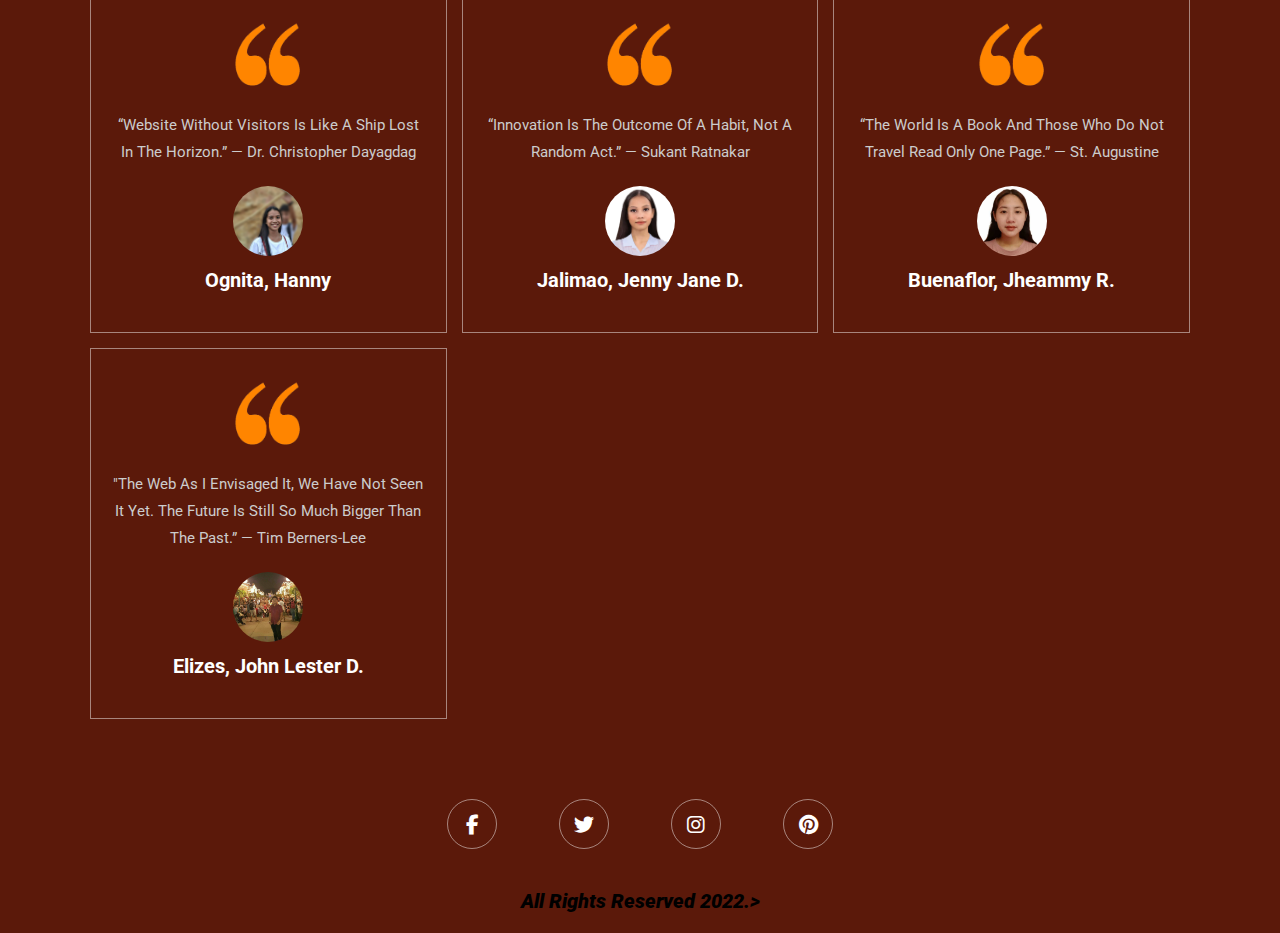
==== commit 6b707684: "Update index.html" ====
--- a/index.html
+++ b/index.html
@@ -734,22 +734,22 @@
                 <a href="#" class="fas fa-share"></a>
             </div>
             <div class="image">
-                <img src="school/private/Laco.jpg" style="width:100px; height:100px;">
-		<img src="school/private/laco 1.jpg" style="width:100px; height:100px;">
-            </div>
-            <div class="content">
-                <h3>College of Agriculture and Natura Sciences Campus</h3>
-            </div>
-        </div>
-	    <div class="box">
-            <div class="icons">
-                <a href="#" class="fas fa-heart"></a>
-                <a href="#" class="fas fa-eye"></a>
-                <a href="#" class="fas fa-share"></a>
-            </div>
-            <div class="image">
-                <img src="school/private/Laco.jpg" style="width:100px; height:100px;">
-		<img src="school/private/laco 1.jpg" style="width:100px; height:100px;">
+                <img src="public/canrcampus.jpg" style="width:100px; height:100px;">
+		<img src="public/canrcampus1.jpg" style="width:100px; height:100px;">
+            </div>
+            <div class="content">
+                <h3>College of Agriculture and Natural Sciences Campus</h3>
+            </div>
+        </div>
+	    <div class="box">
+            <div class="icons">
+                <a href="#" class="fas fa-heart"></a>
+                <a href="#" class="fas fa-eye"></a>
+                <a href="#" class="fas fa-share"></a>
+            </div>
+            <div class="image">
+                <img src="public/cottcampus.jpg" style="width:100px; height:100px;">
+		<img src="public/cottcampus1.jpg" style="width:100px; height:100px;">
             </div>
             <div class="content">
                 <h3>College of Trades and Technology Campus</h3>
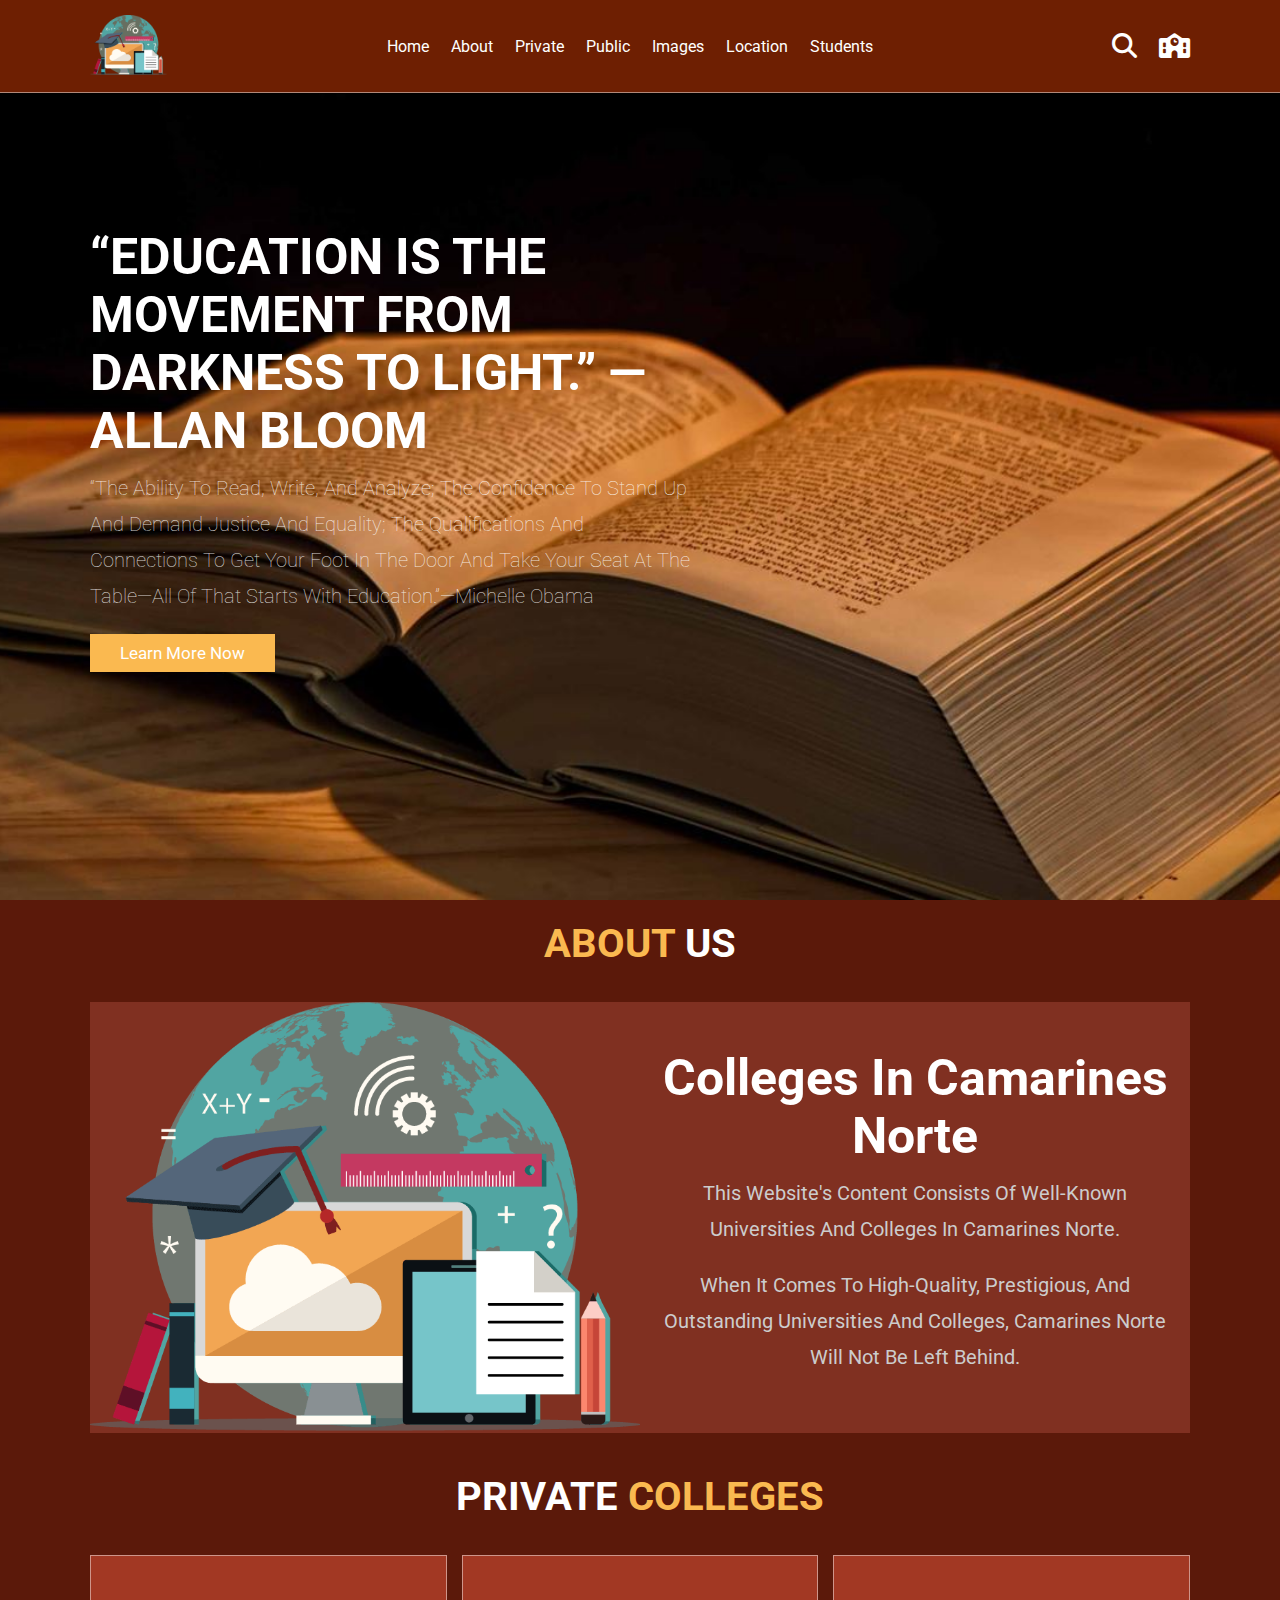
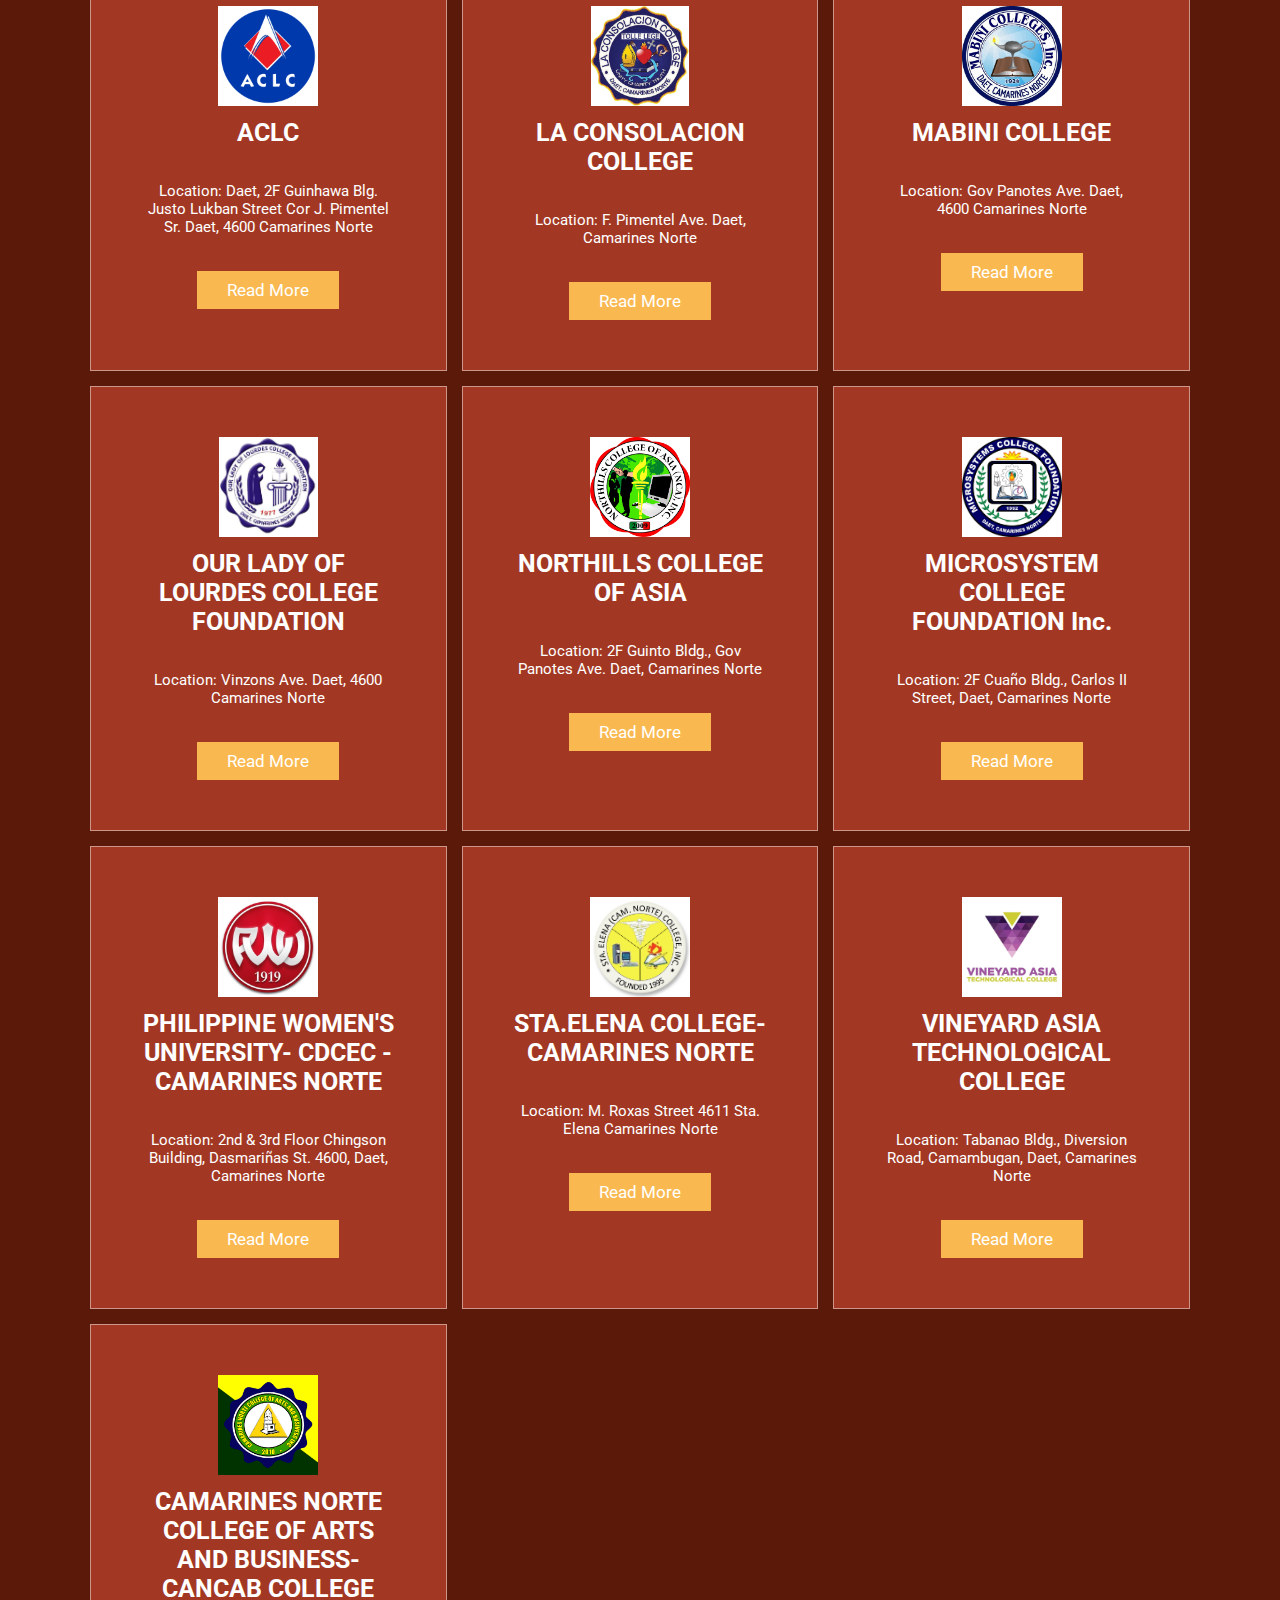
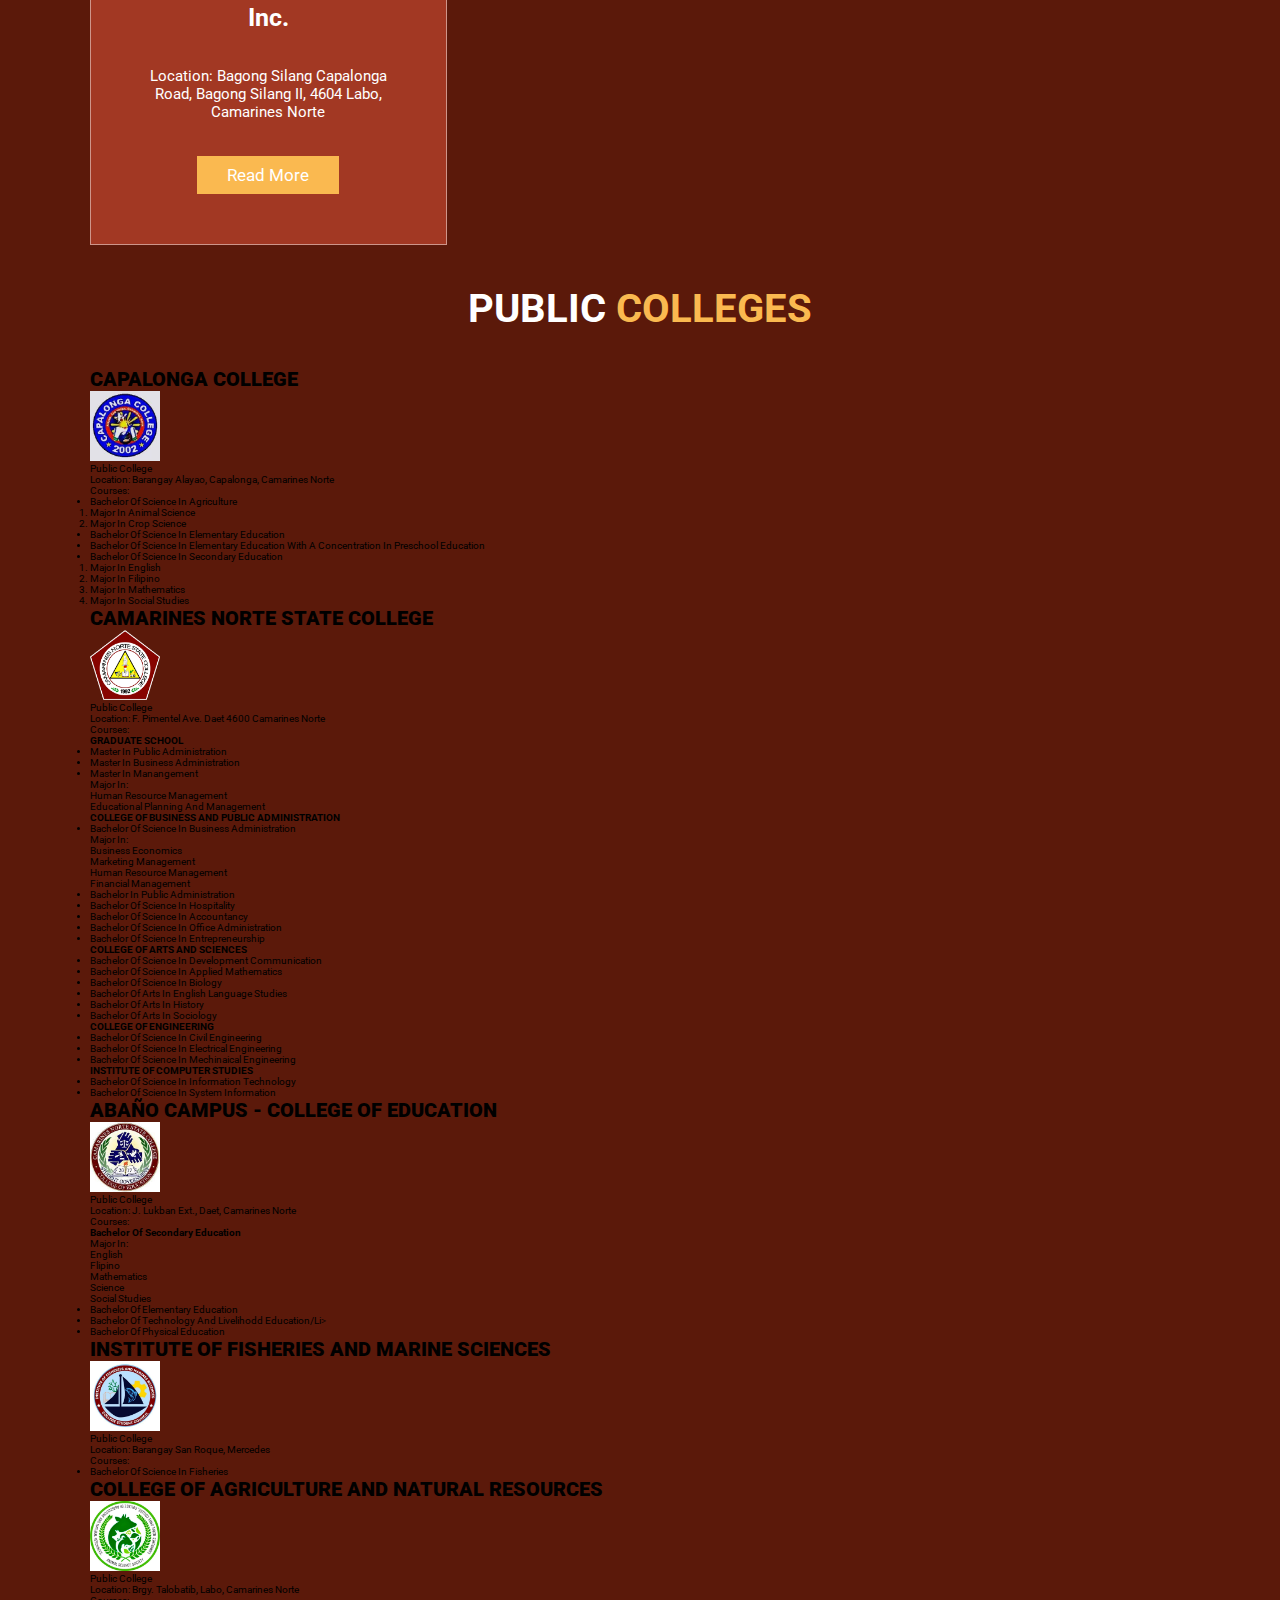
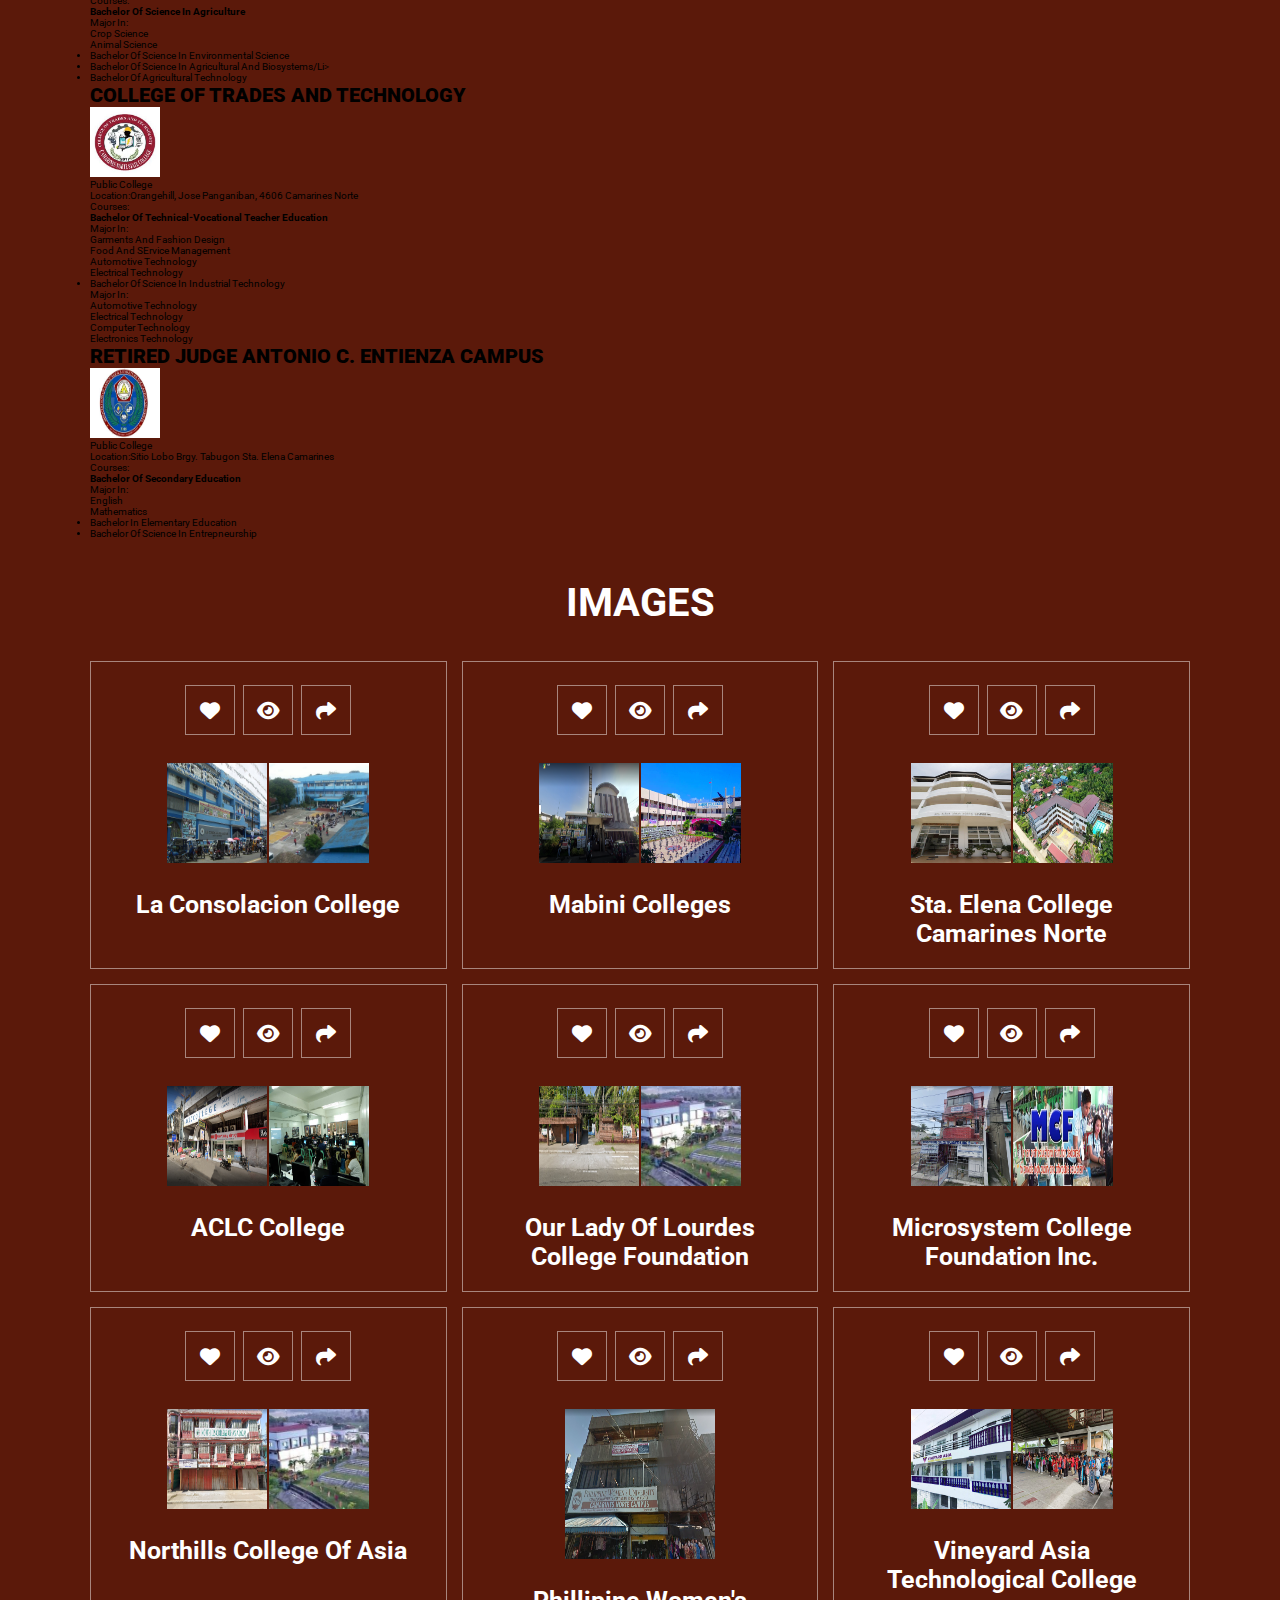
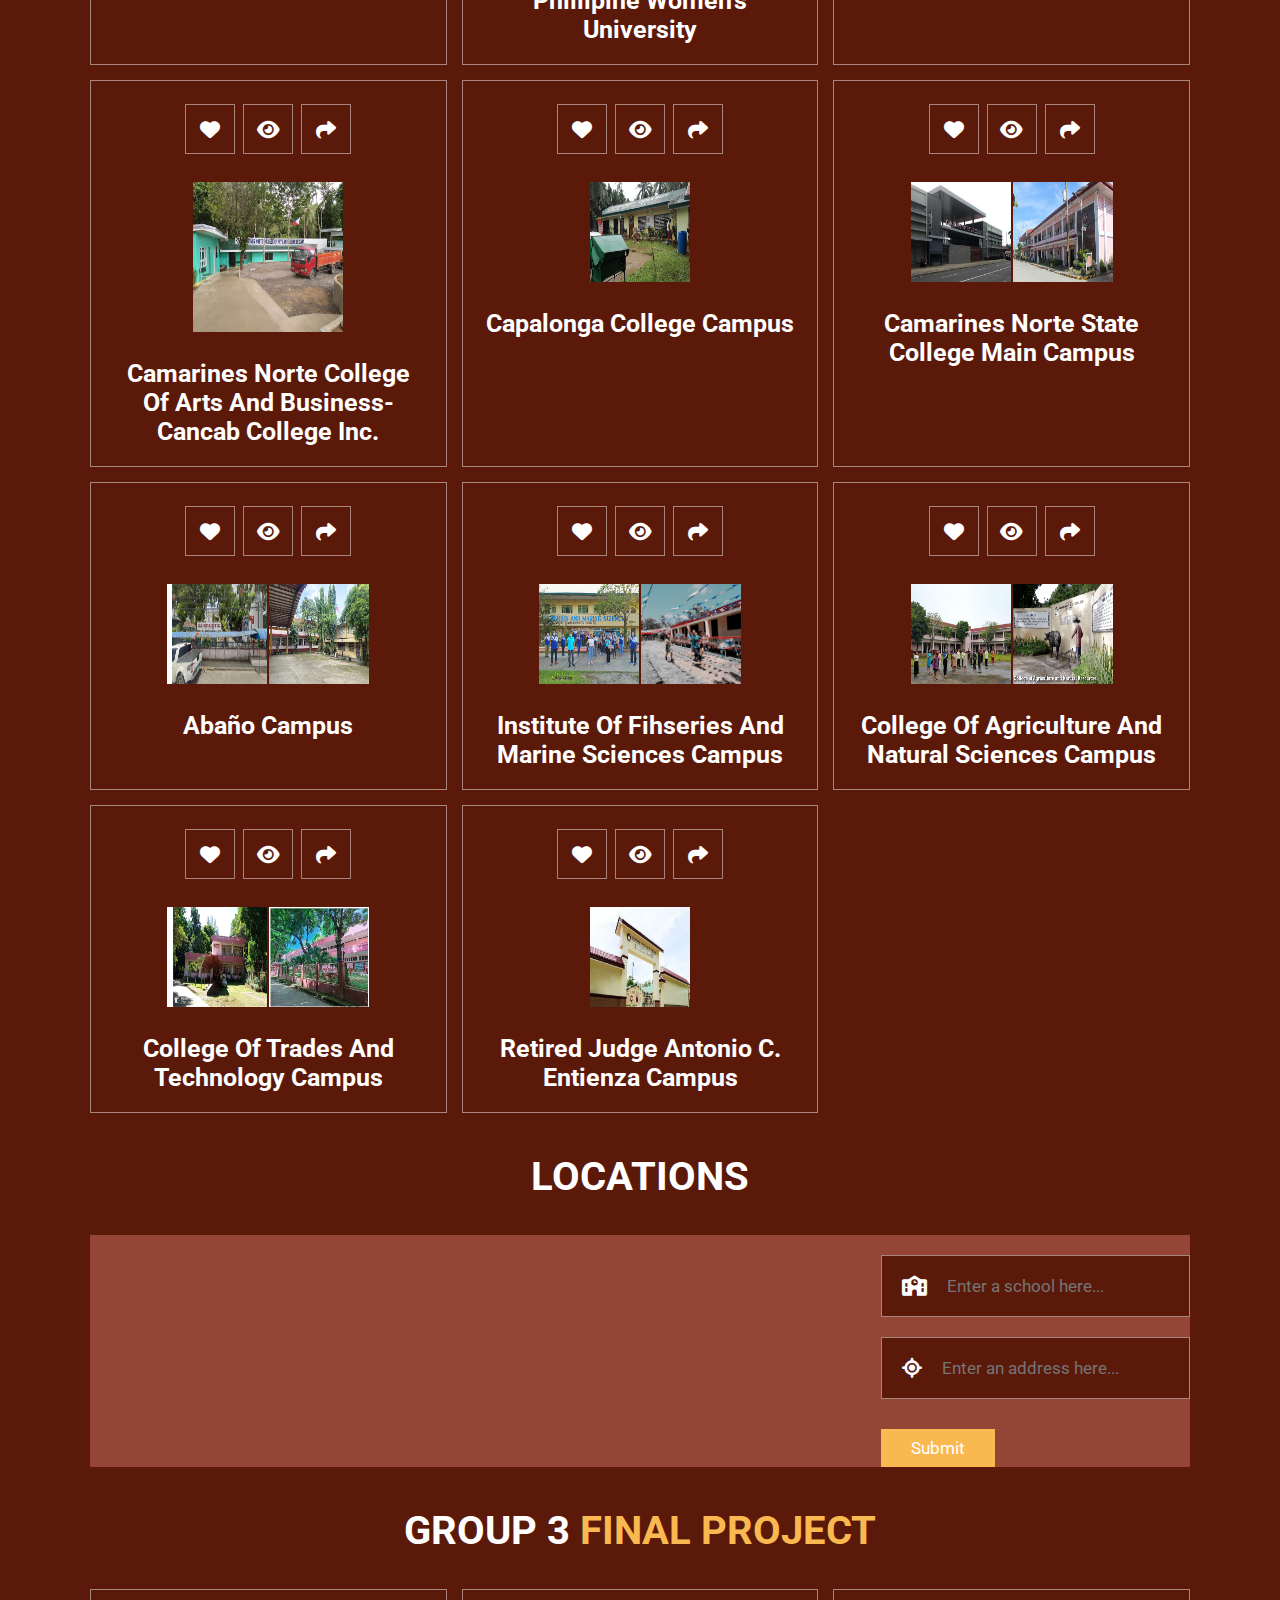
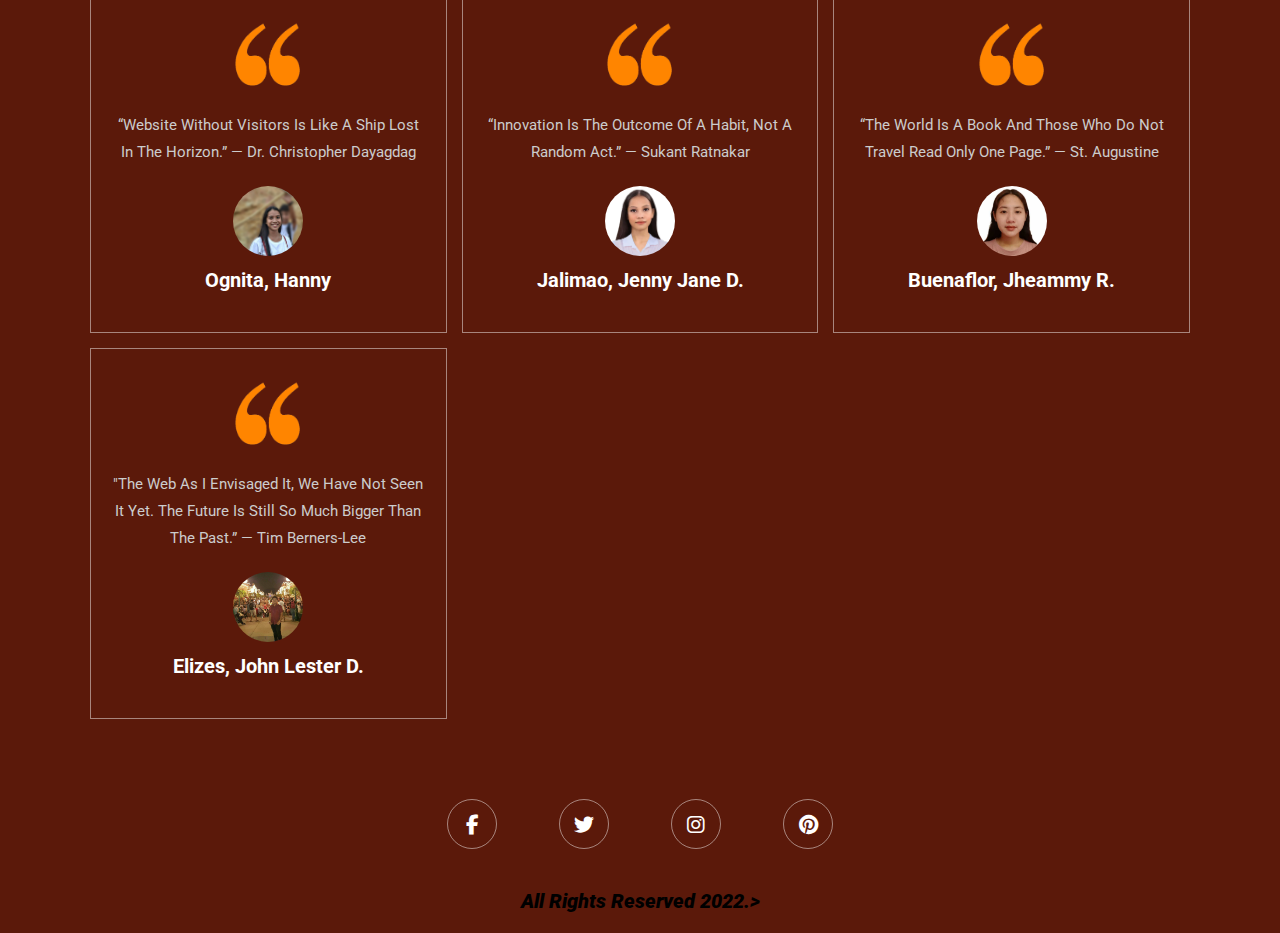
==== commit 14e76ba1: "Update index.html" ====
--- a/index.html
+++ b/index.html
@@ -451,7 +451,7 @@
     </div>
 	
 
-    <h1><b> COLLEGE OF AGRICULTURE ANS NATURAL RESOURCES</b></h1>
+    <h1><b> COLLEGE OF AGRICULTURE AND NATURAL RESOURCES</b></h1>
     <img src="Source/IMG/canrlogo.jpeg" style="width:70px; height:70px;">	
     <p> Public College </p>
     <p> Location: Brgy. Talobatib, Labo, Camarines Norte </p>
@@ -762,8 +762,7 @@
                 <a href="#" class="fas fa-share"></a>
             </div>
             <div class="image">
-                <img src="school/private/Laco.jpg" style="width:100px; height:100px;">
-		<img src="school/private/laco 1.jpg" style="width:100px; height:100px;">
+                <img src="public/entienzacampus.jpg" style="width:100px; height:100px;">
             </div>
             <div class="content">
                 <h3>Retired Judge Antonio C. Entienza Campus</h3>
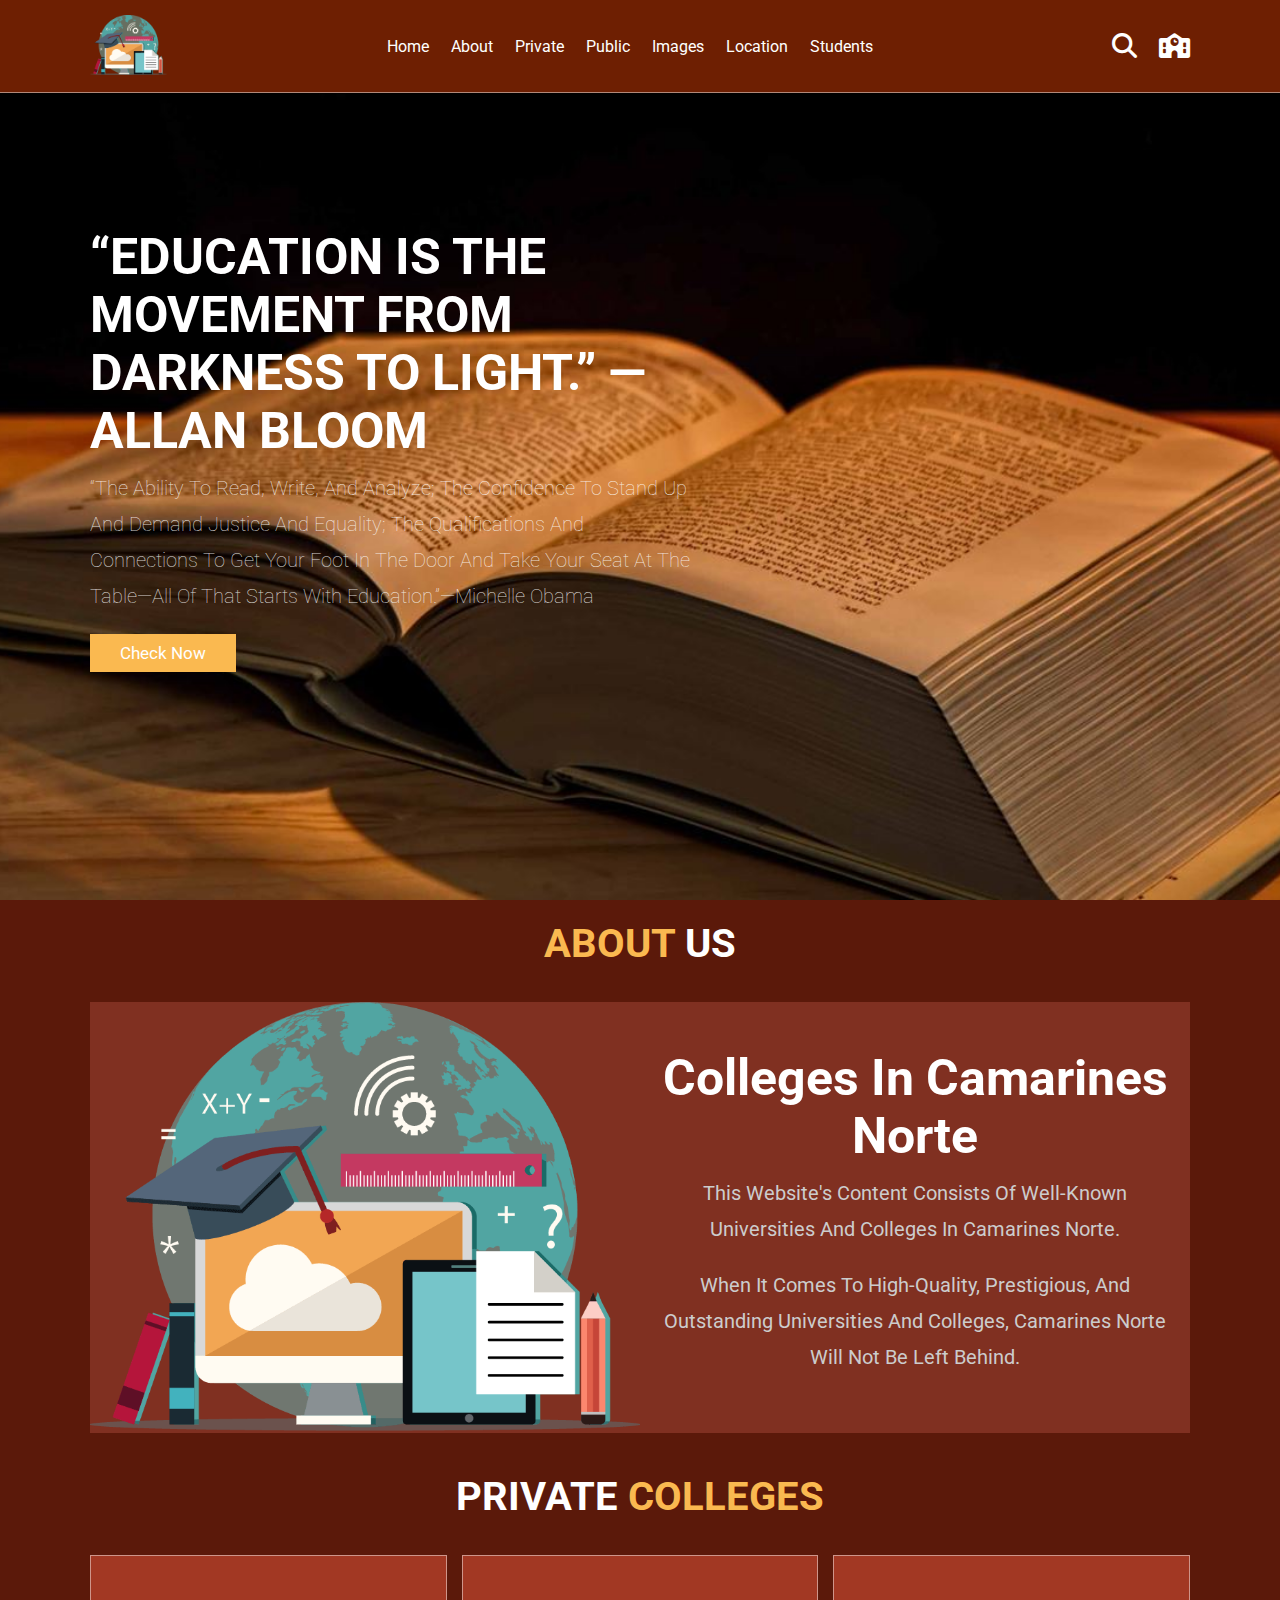
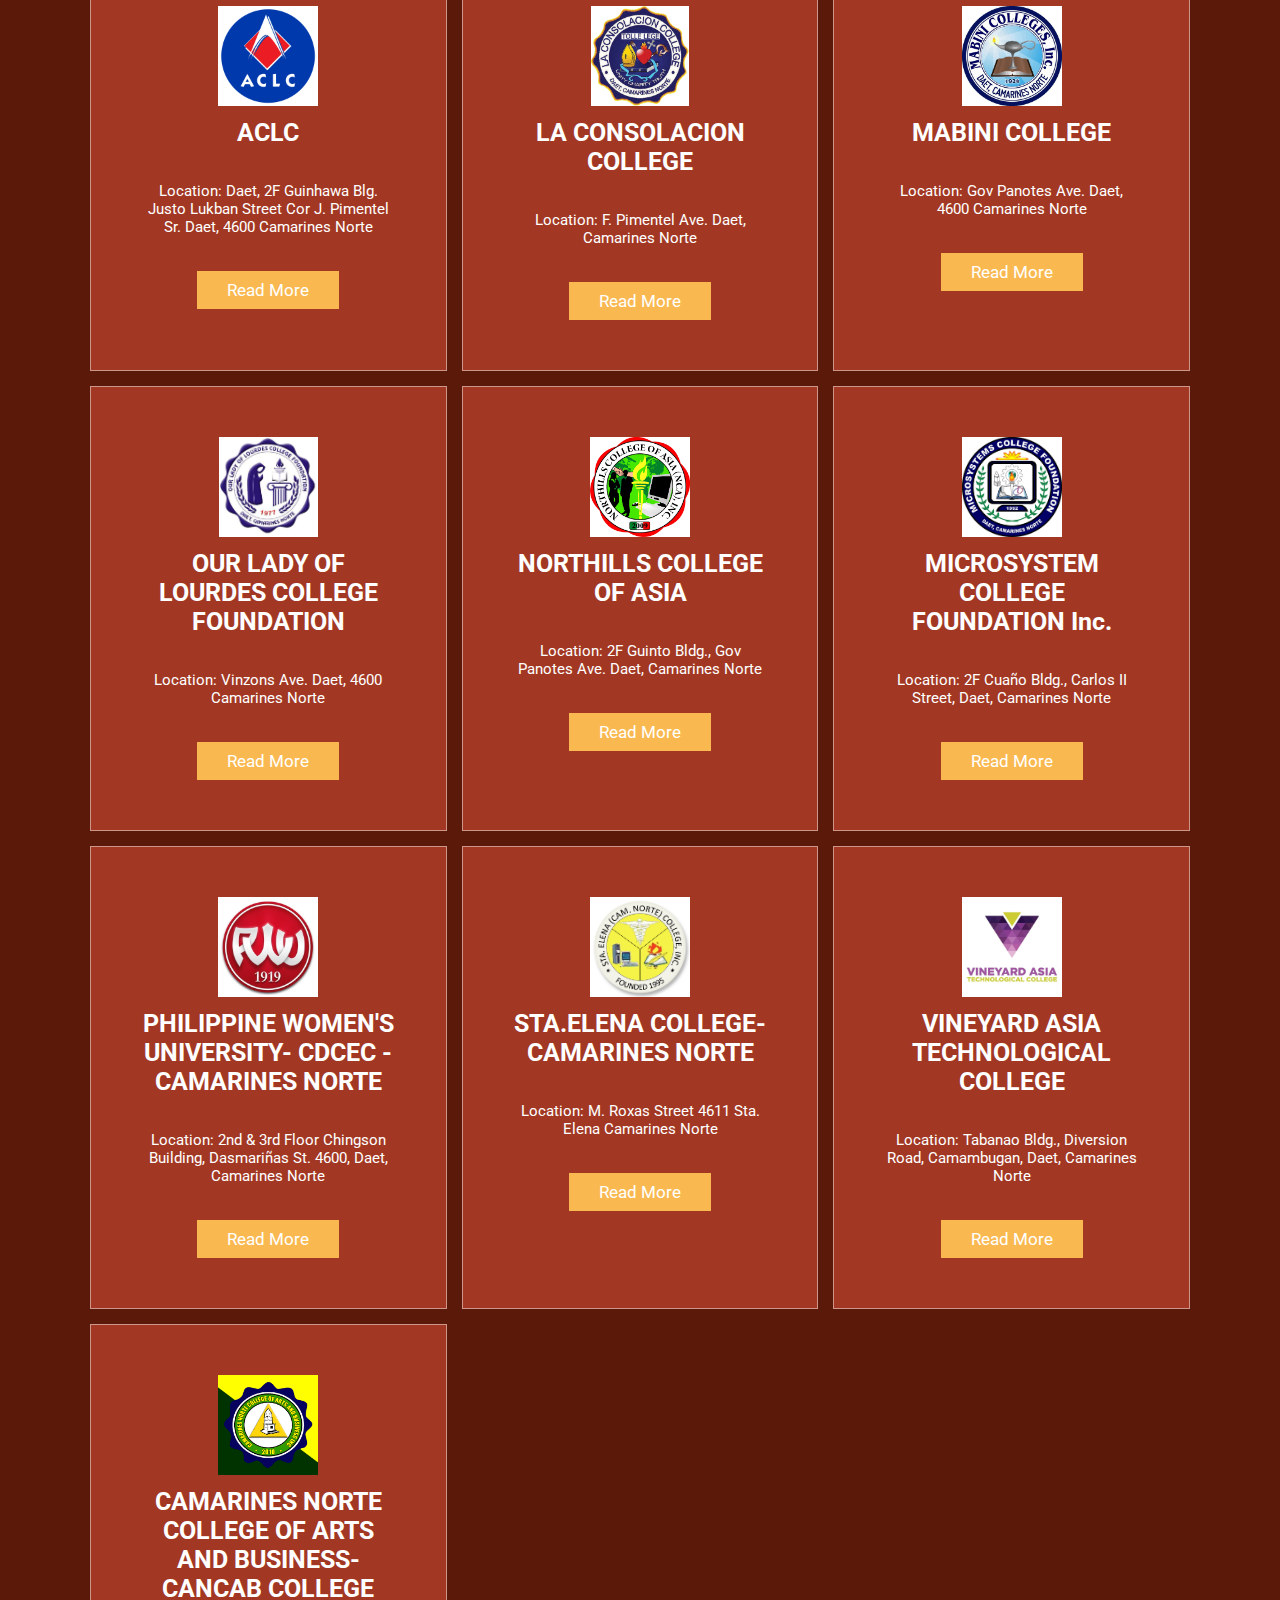
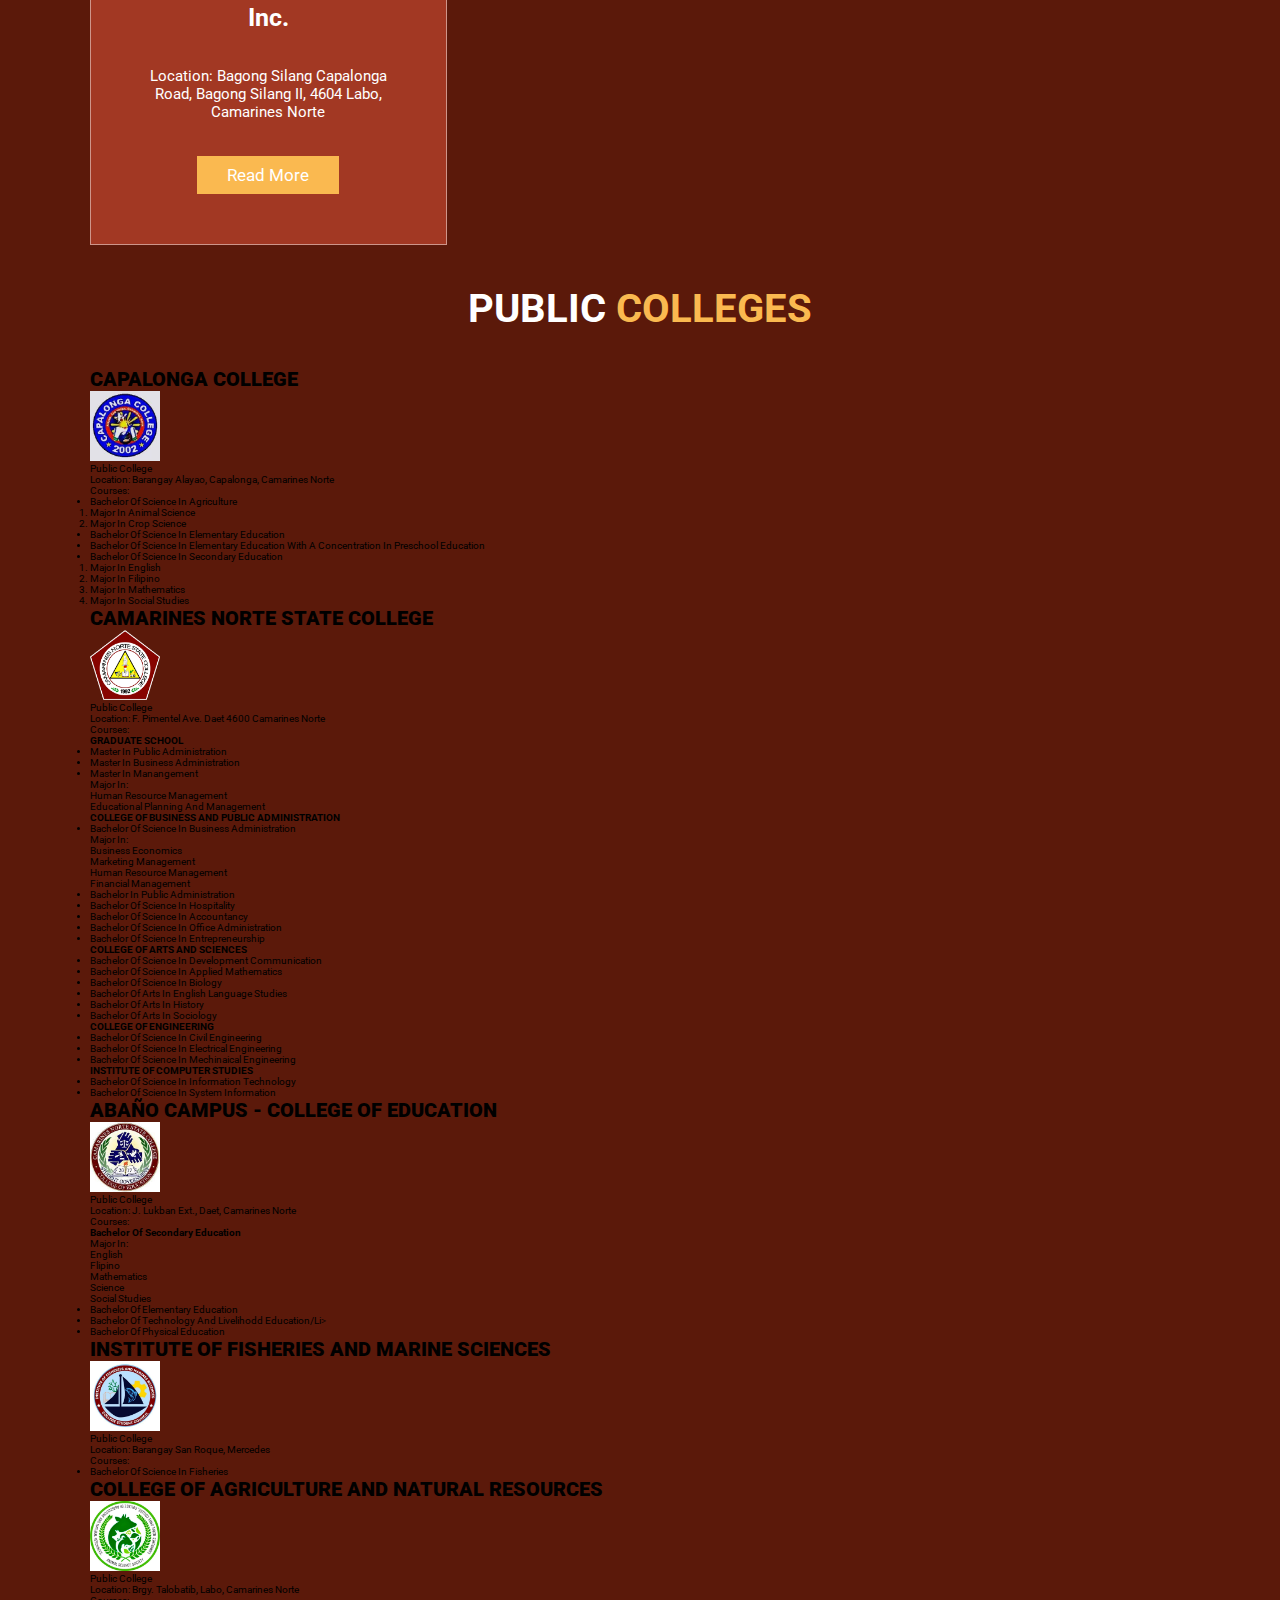
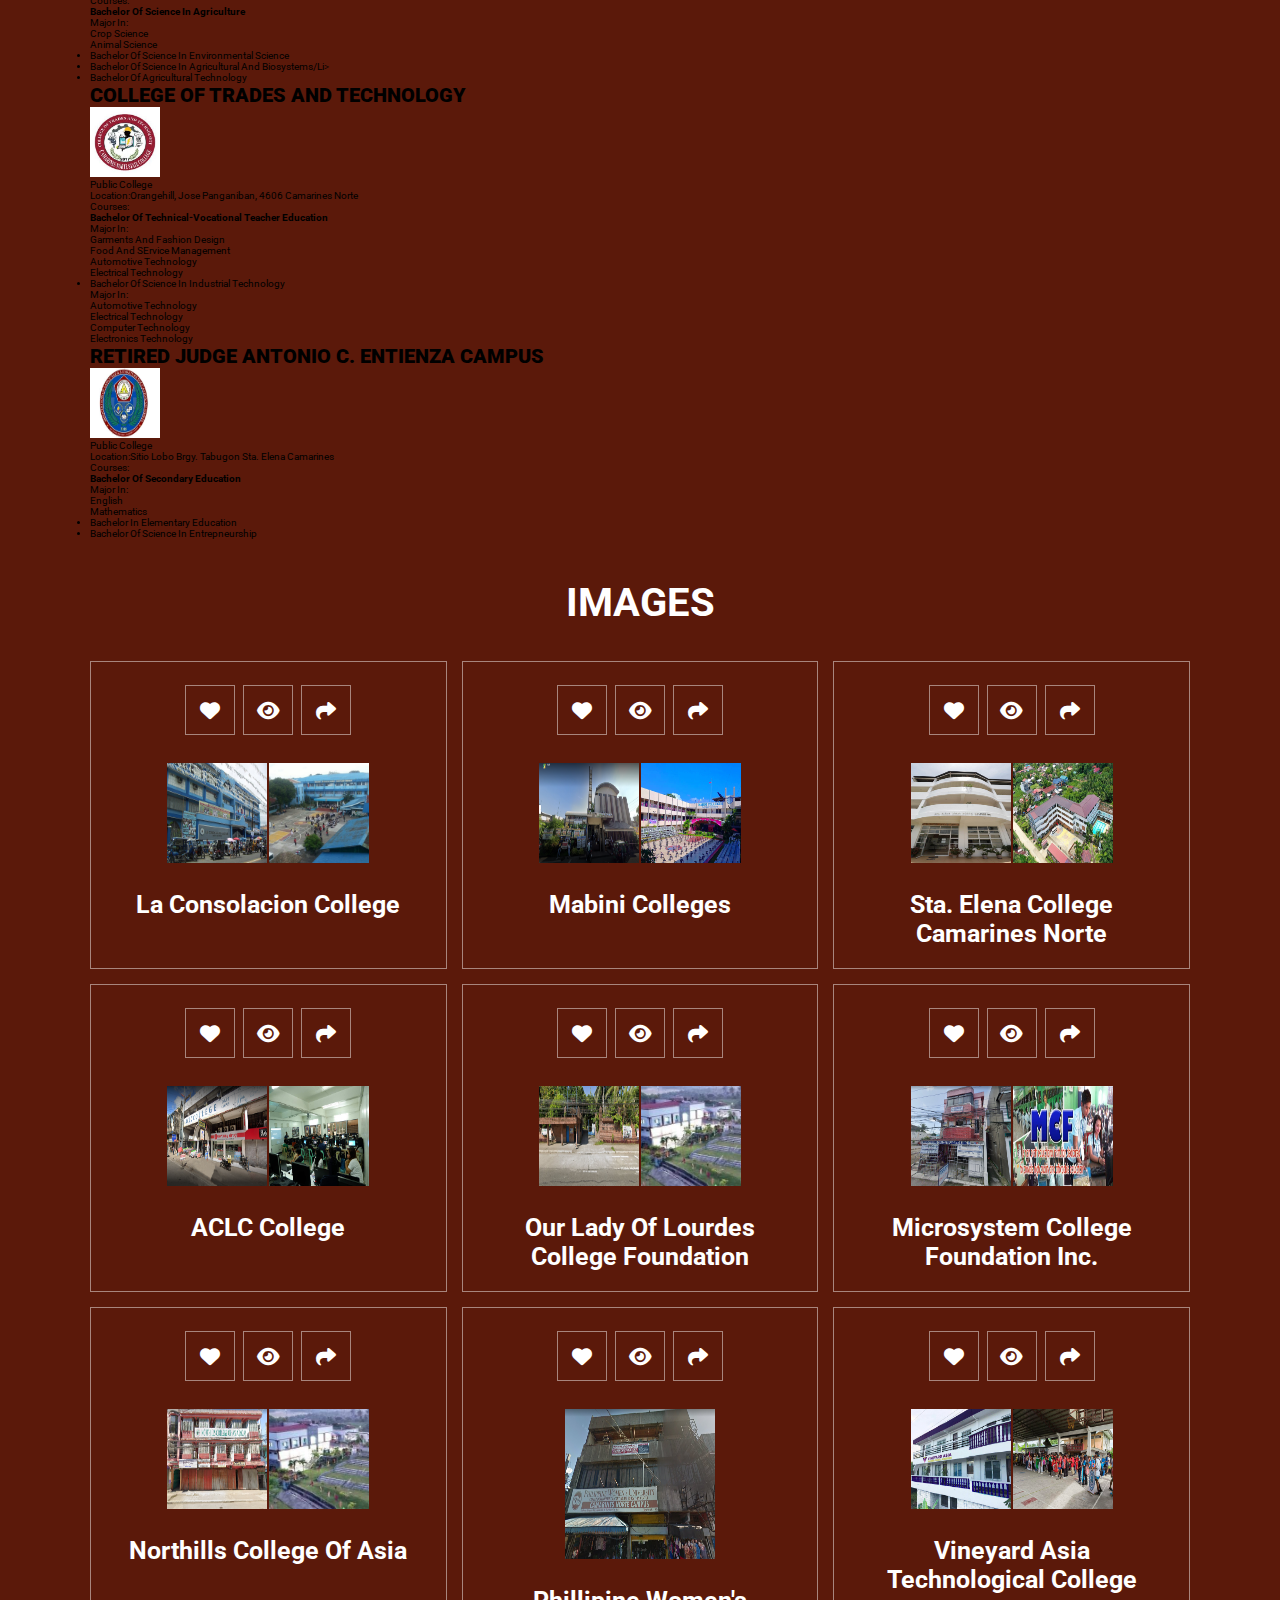
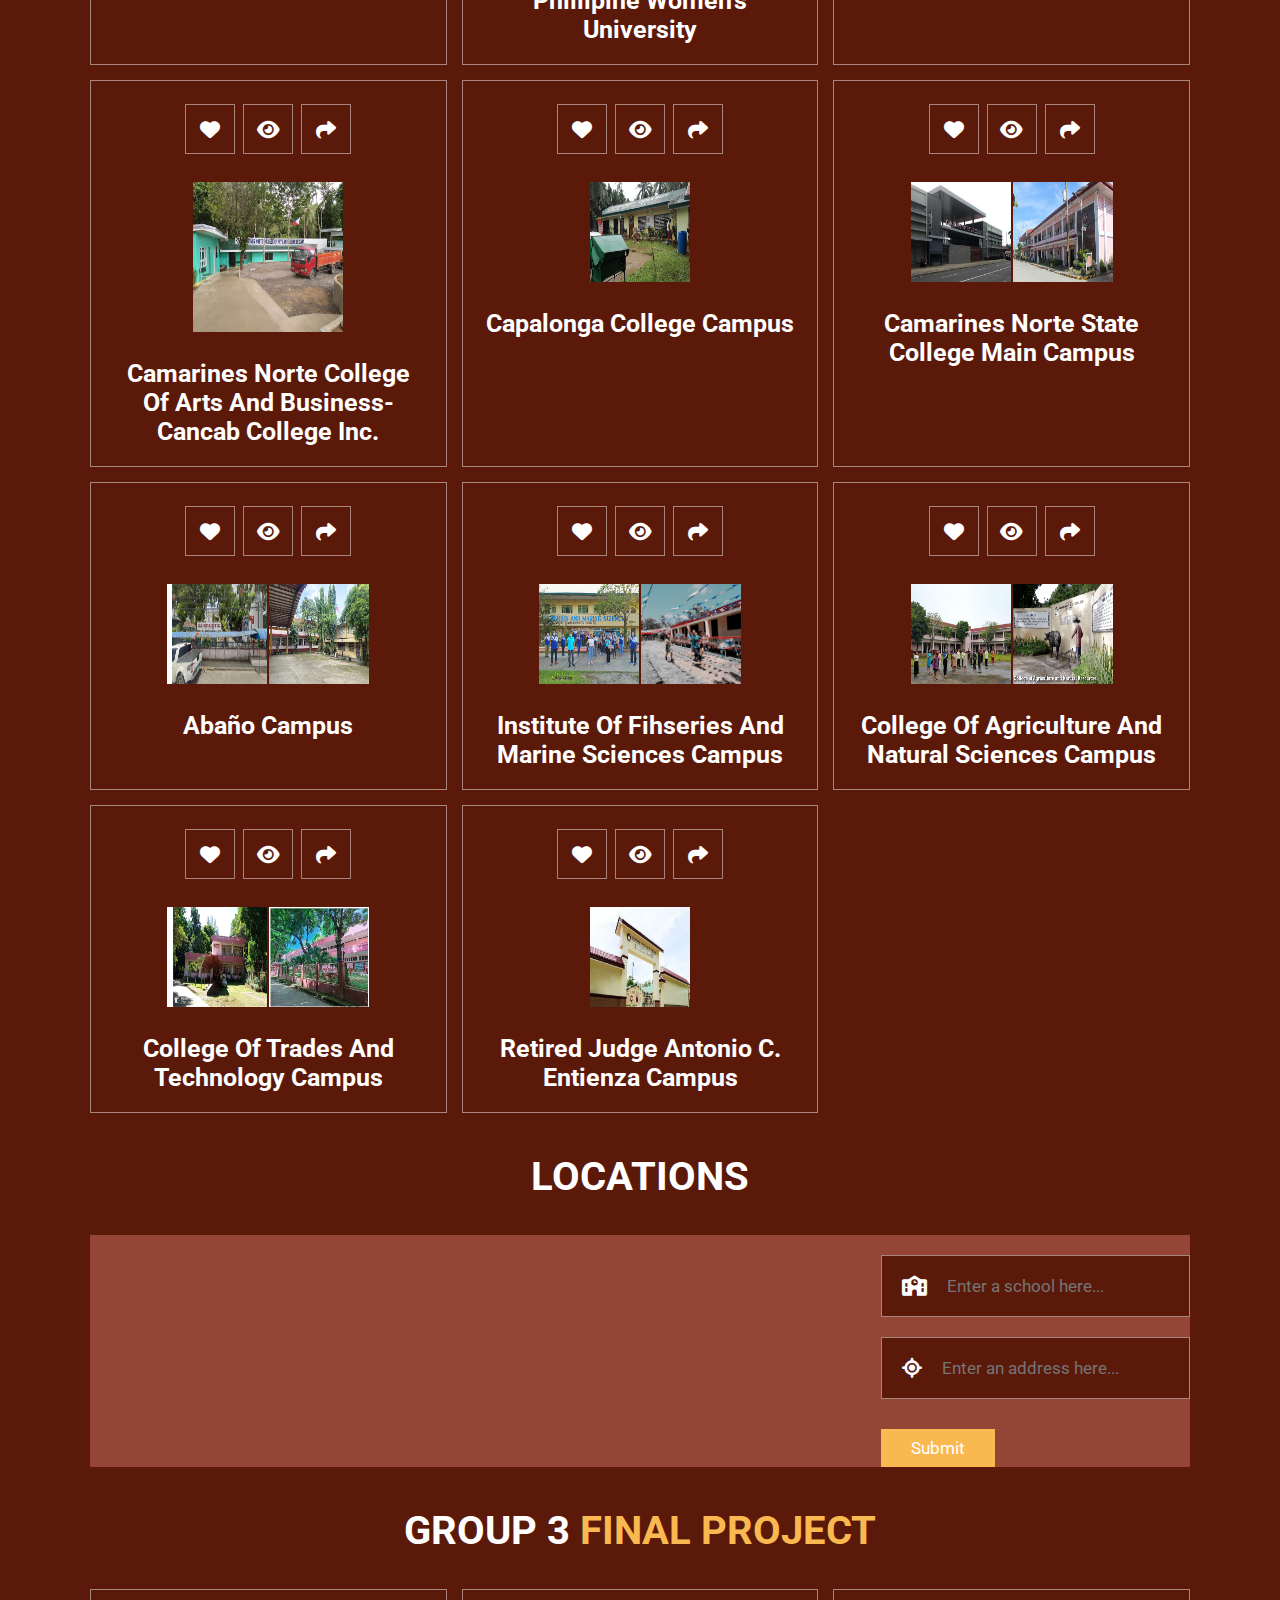
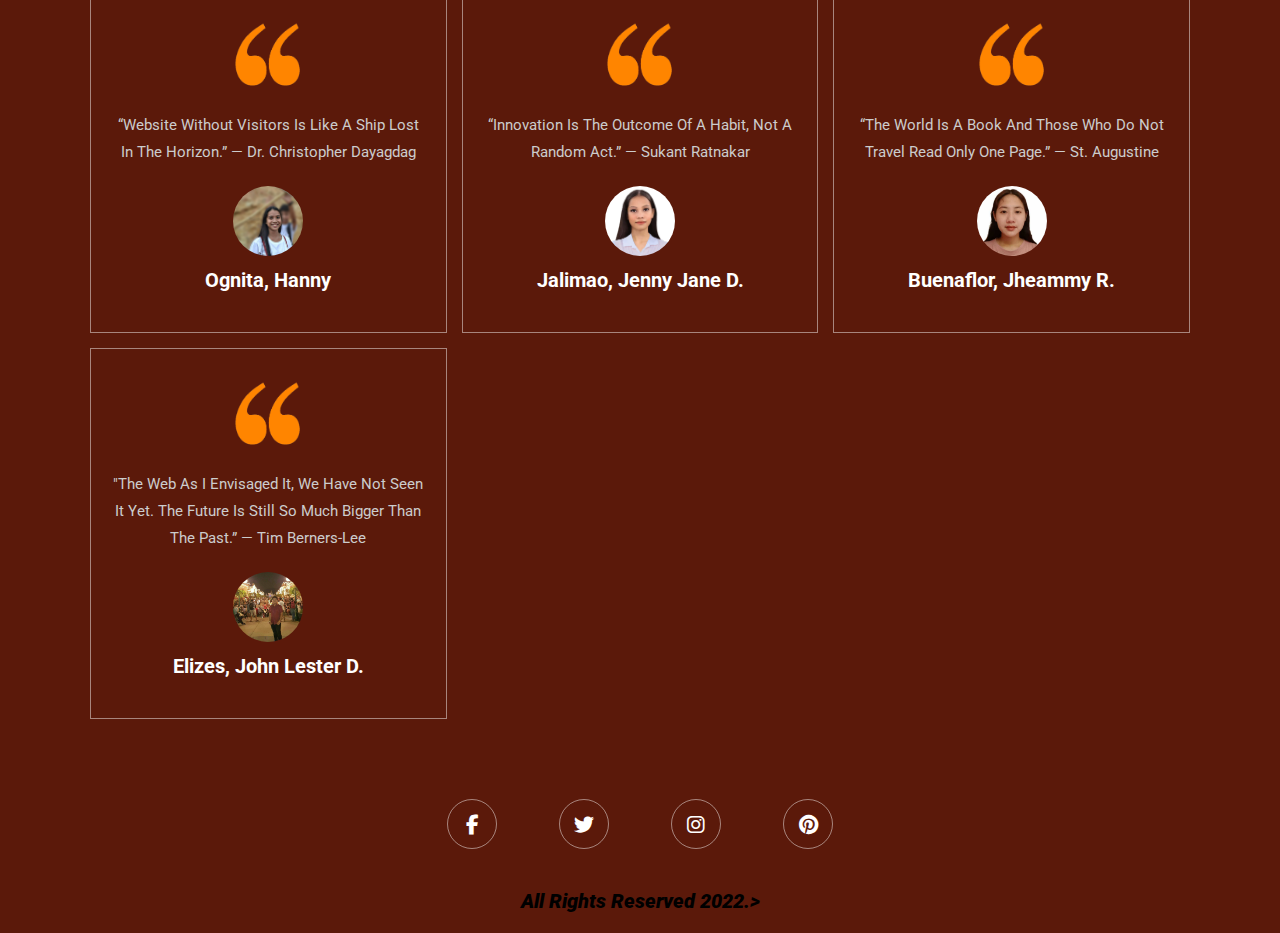
==== commit 144243b9: "Update index.html" ====
--- a/index.html
+++ b/index.html
@@ -47,37 +47,37 @@
     <div class="cart-items-container">
         <div class="cart-item">
             <span class="fas fa-items"></span>
-            <img src="image/pwu.jpg" alt="">
-            <div class="content">
-                <h3>Philippine Women's University - CDCEC - Camarines Norte</h3>
+             <img src="Source/IMG/mainlogo.jpeg.png" alt="">
+            <div class="content">
+                <h3>CAMARINES NORTE STATE COLLEGE</h3>
                 <div class="price"></div>
             </div>
         </div>
         <div class="cart-item">
             <span class="fas fa-items"></span>
-            <img src="image/laco.jpg" alt="">
-            <div class="content">
-                <h3>La Consolacion College - Daet</h3>
+	<img src="Source/IMG/abanologo.jpeg" alt="">
+            <div class="content">
+                <h3>ABAÑO CAMPUS - COLLEGE OF EDUCATION</h3>
                 <div class="price"></div>
             </div>
         </div>
         <div class="cart-item">
             <span class="fas fa-items"></span>
-            <img src="image/mabini.jpg" alt="">
-            <div class="content">
-                <h3>Mabini College - Daet</h3>
+           <img src="Source/IMG/ifmslogo.jpeg" alt="">
+            <div class="content">
+                <h3>INSTITUTE OF FISHERIES AND MARINE SCIENCES</h3>
                 <div class="price"></div>
             </div>
         </div>
         <div class="cart-item">
             <span class="fas fa-items"></span>
-            <img src="image/lourdes.jpg" alt="">
-            <div class="content">
-                <h3>Our Lady of Lourdes College Foundation</h3>
+            <img src="Source/IMG/canrlogo.jpeg" alt="">
+            <div class="content">
+                <h3>COLLEGE OF AGRICULTURE AND NATURAL RESOURCES</h3>
                 <div class="price"></div>
             </div>
         </div>
-        <a href="#" class="btn">Enroll Now</a>
+        <a href="#" class="btn">Learn More</a>
     </div>
 
 </header>
@@ -91,7 +91,7 @@
     <div class="content">
         <h3>“Education is the movement from darkness to light.” —Allan Bloom</h3>
         <p>“The ability to read, write, and analyze; the confidence to stand up and demand justice and equality; the qualifications and connections to get your foot in the door and take your seat at the table—all of that starts with education.”—Michelle Obama</p>
-        <a href="#" class="btn">Learn more now</a>
+        <a href="#" class="btn">Check Now</a>
     </div>
 
 </section>
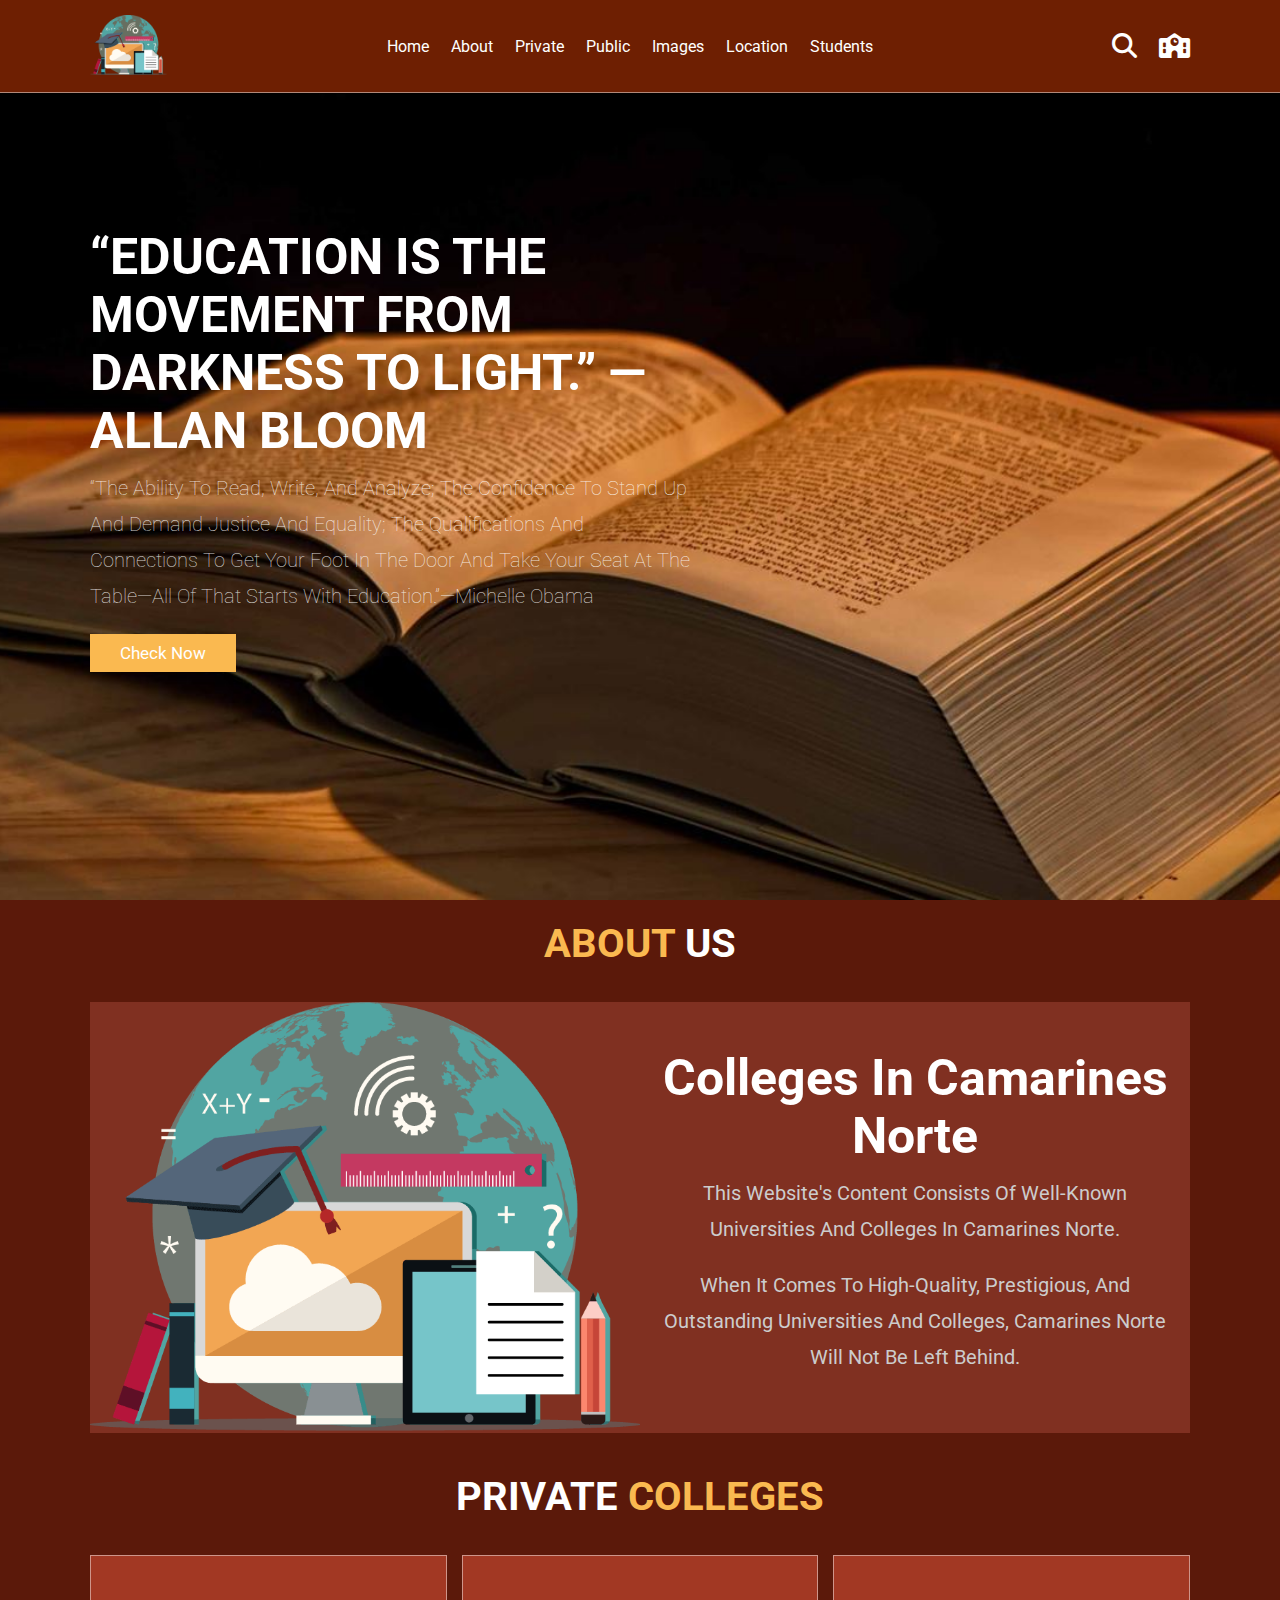
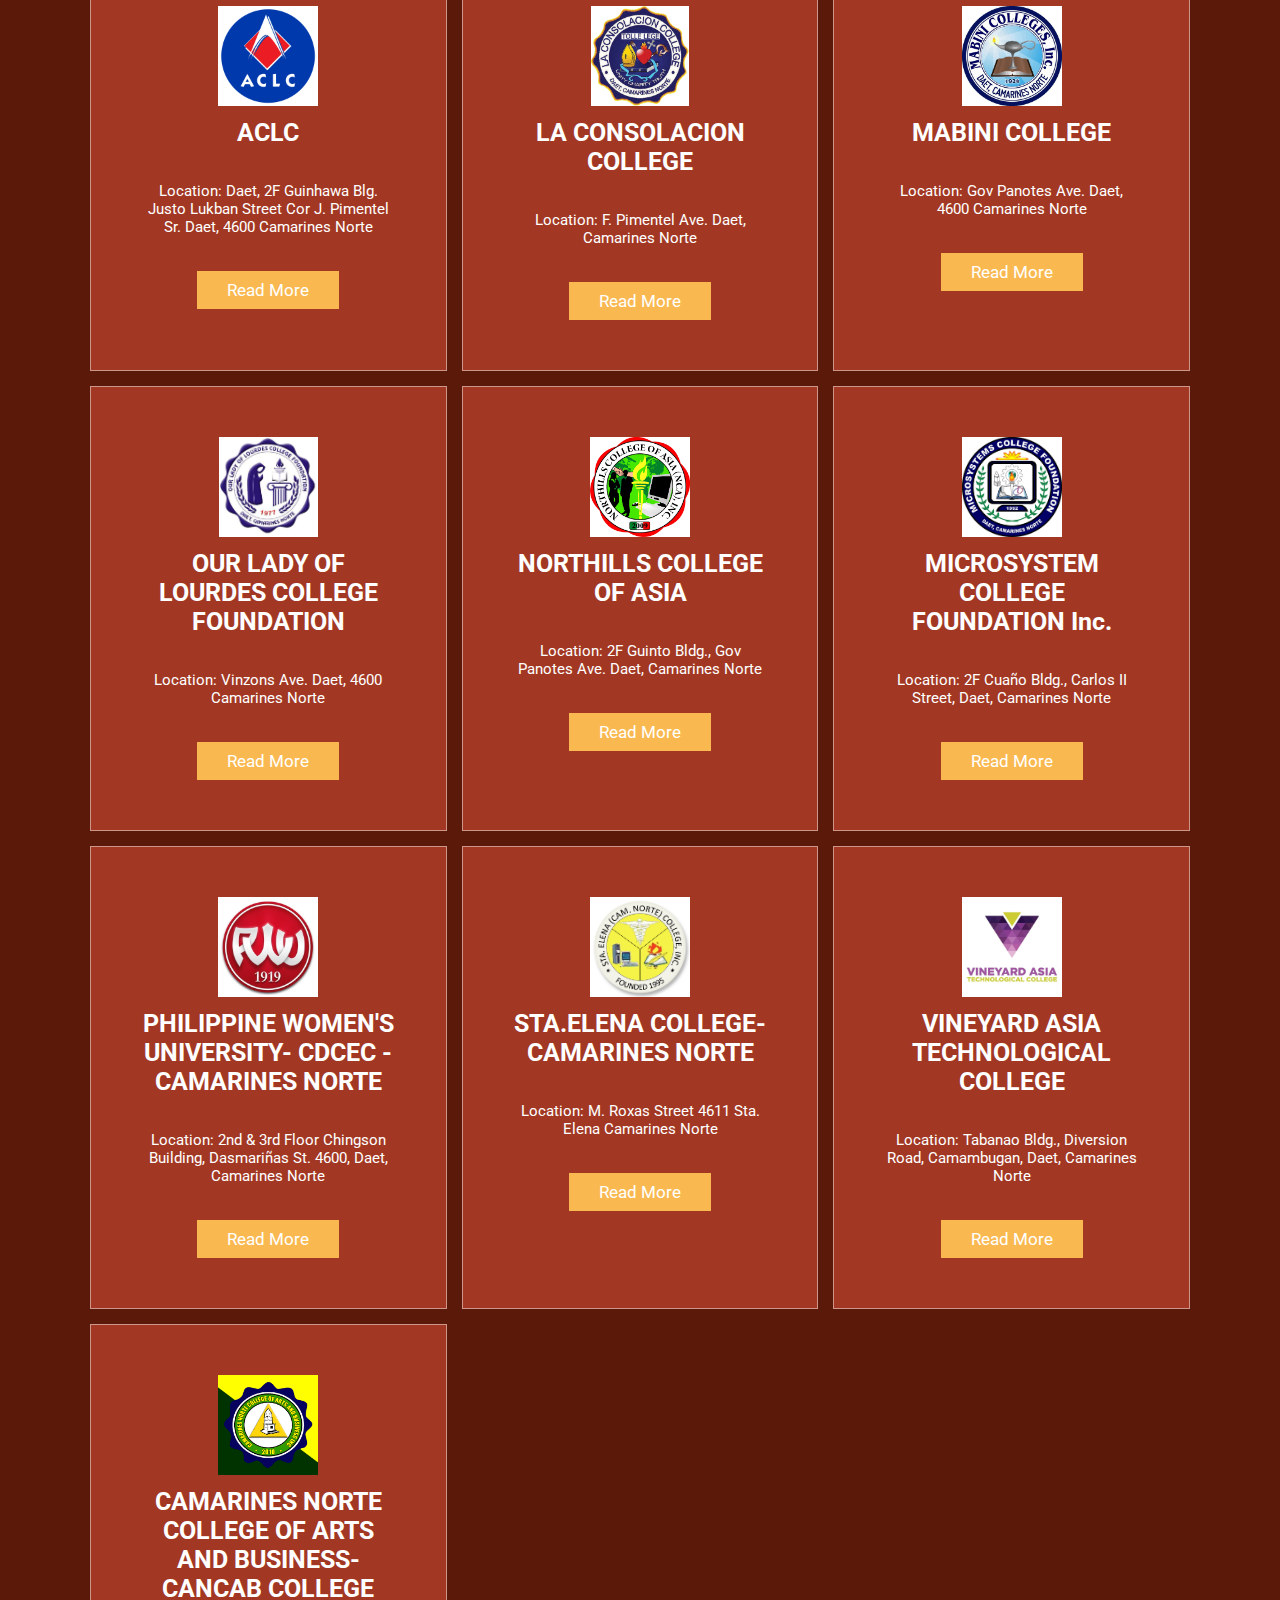
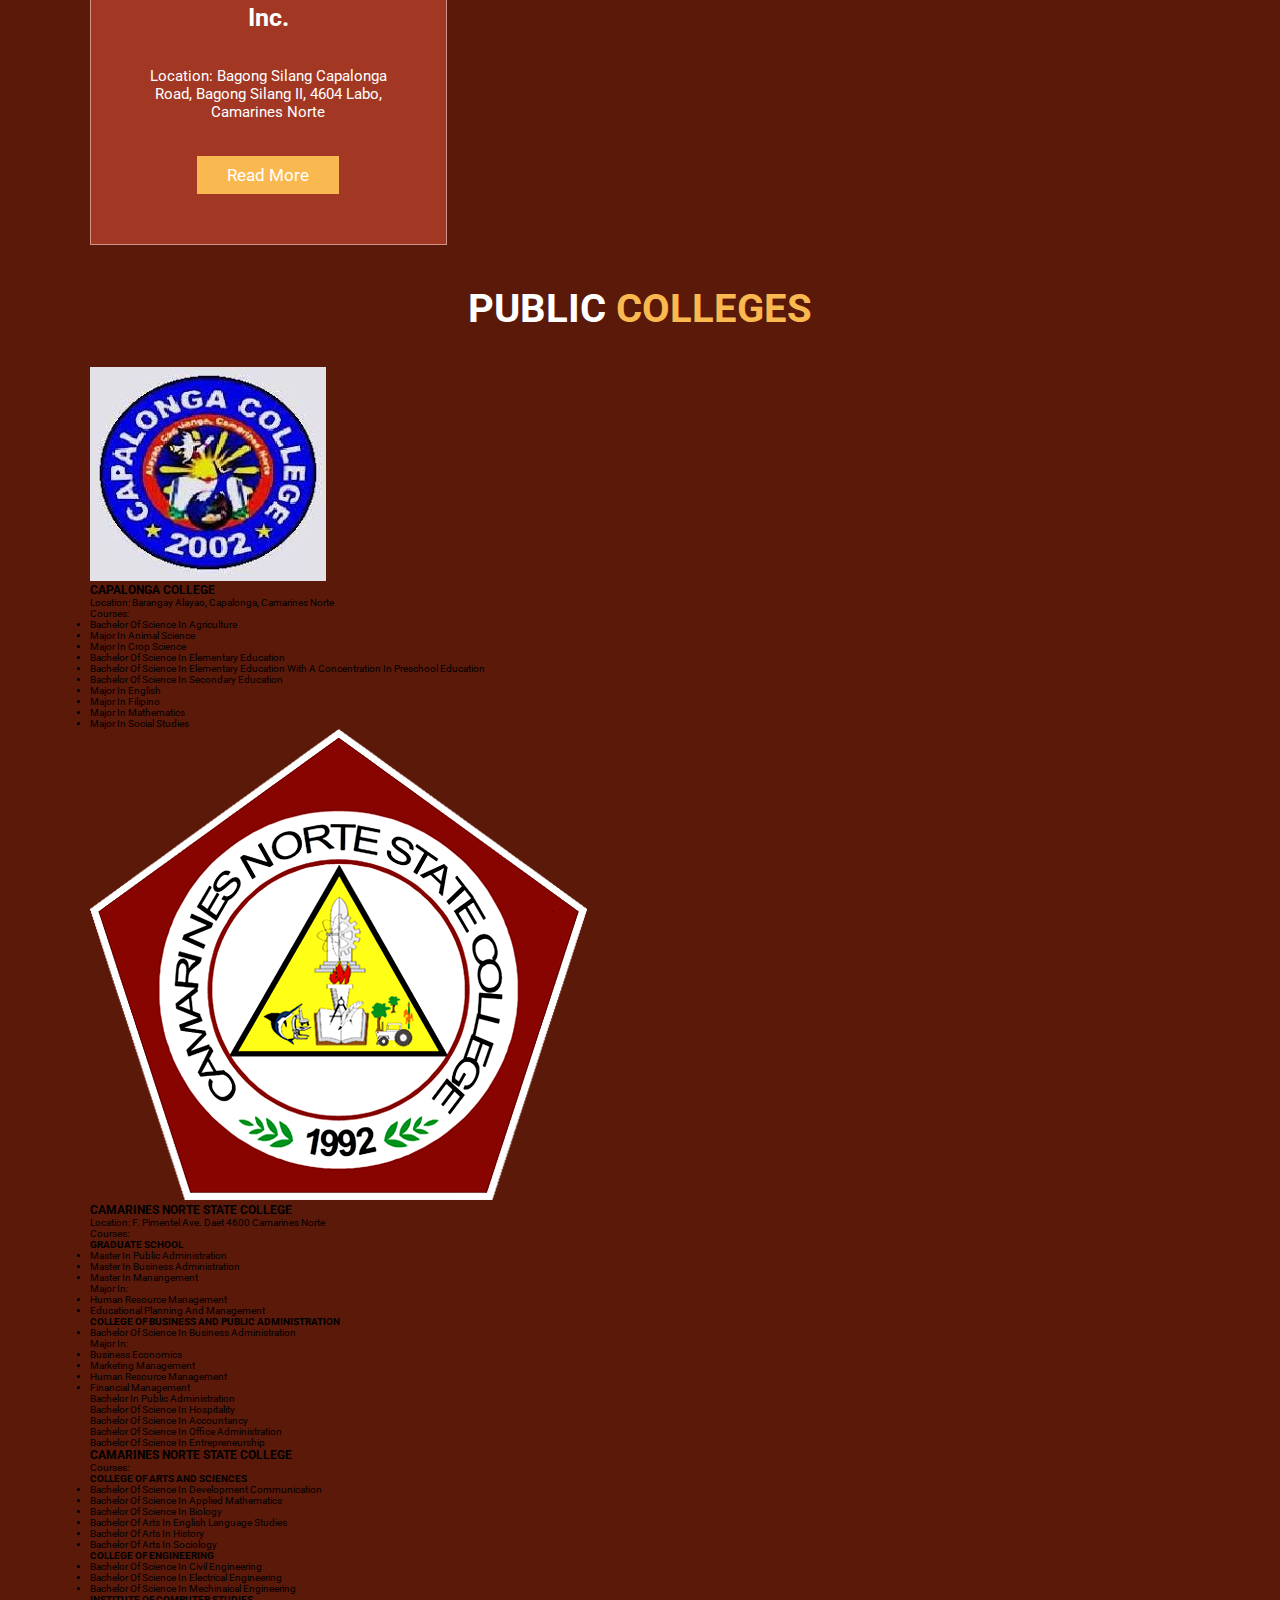
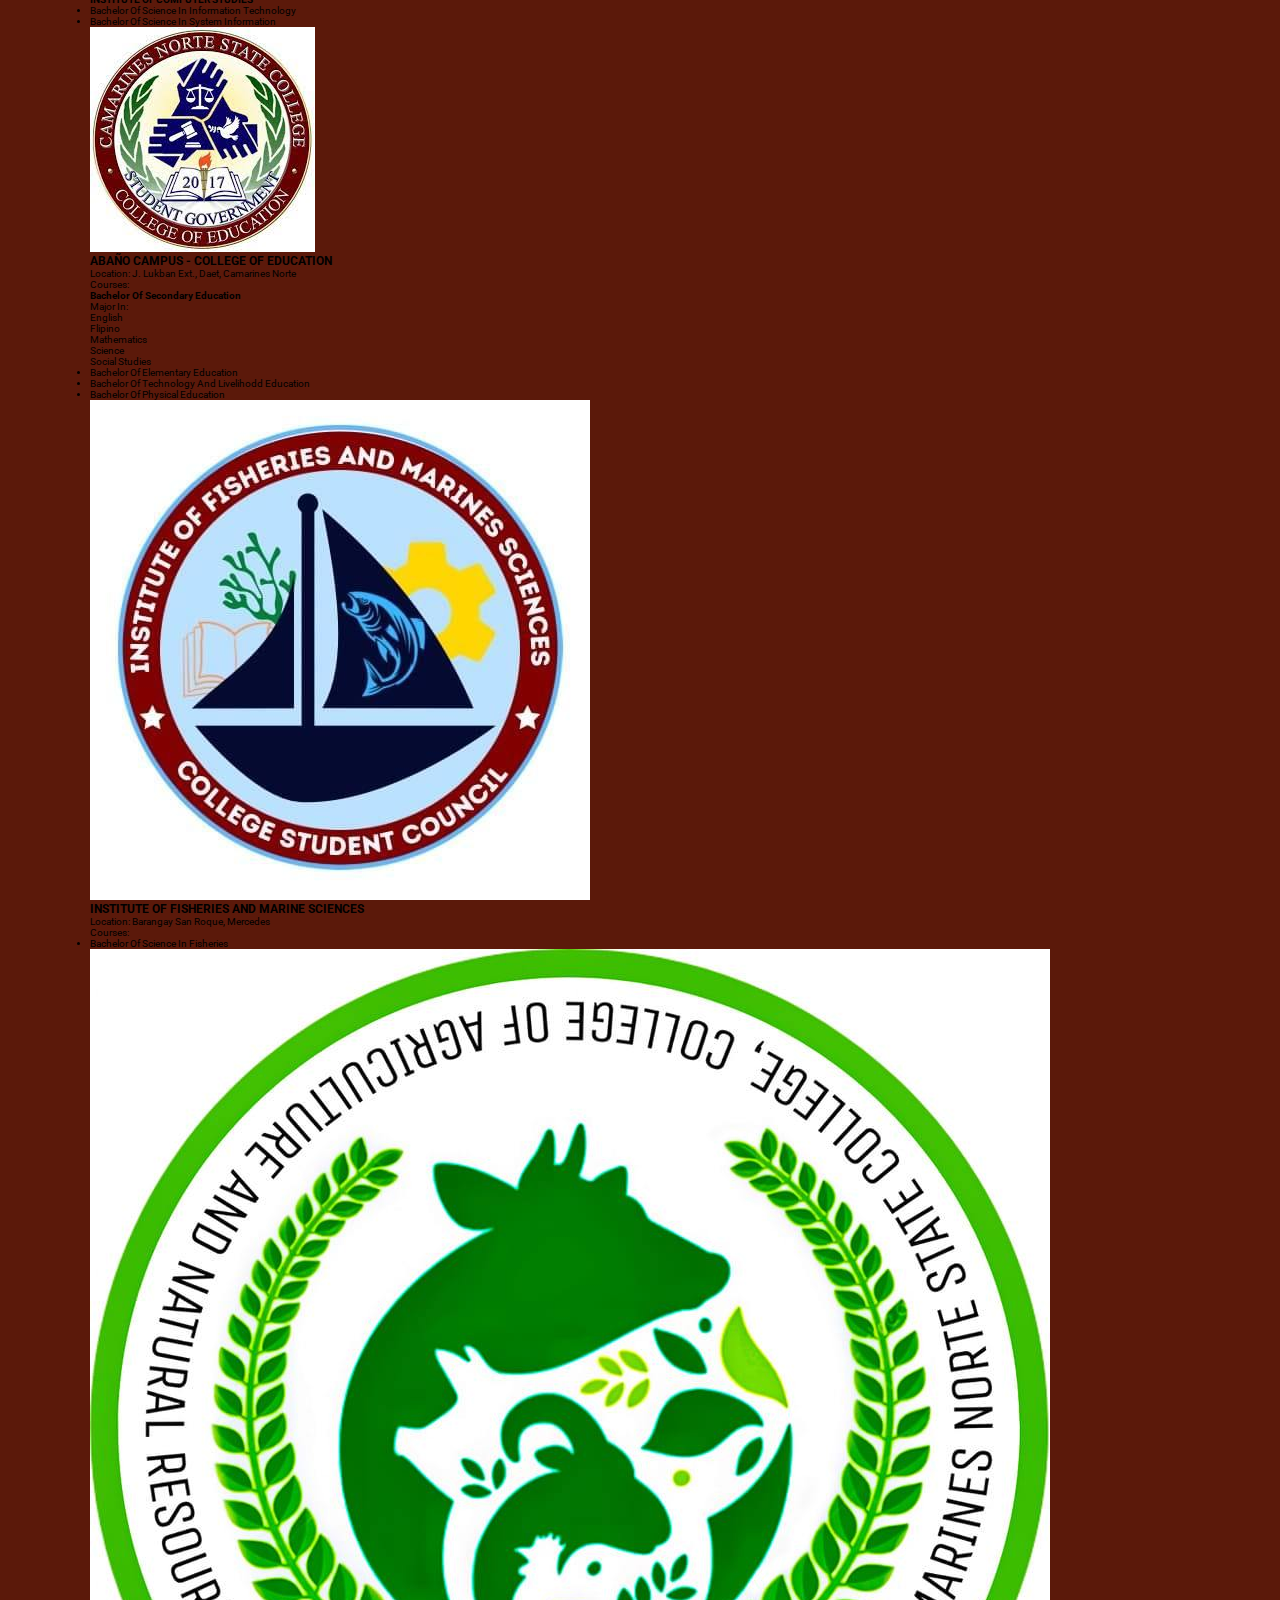
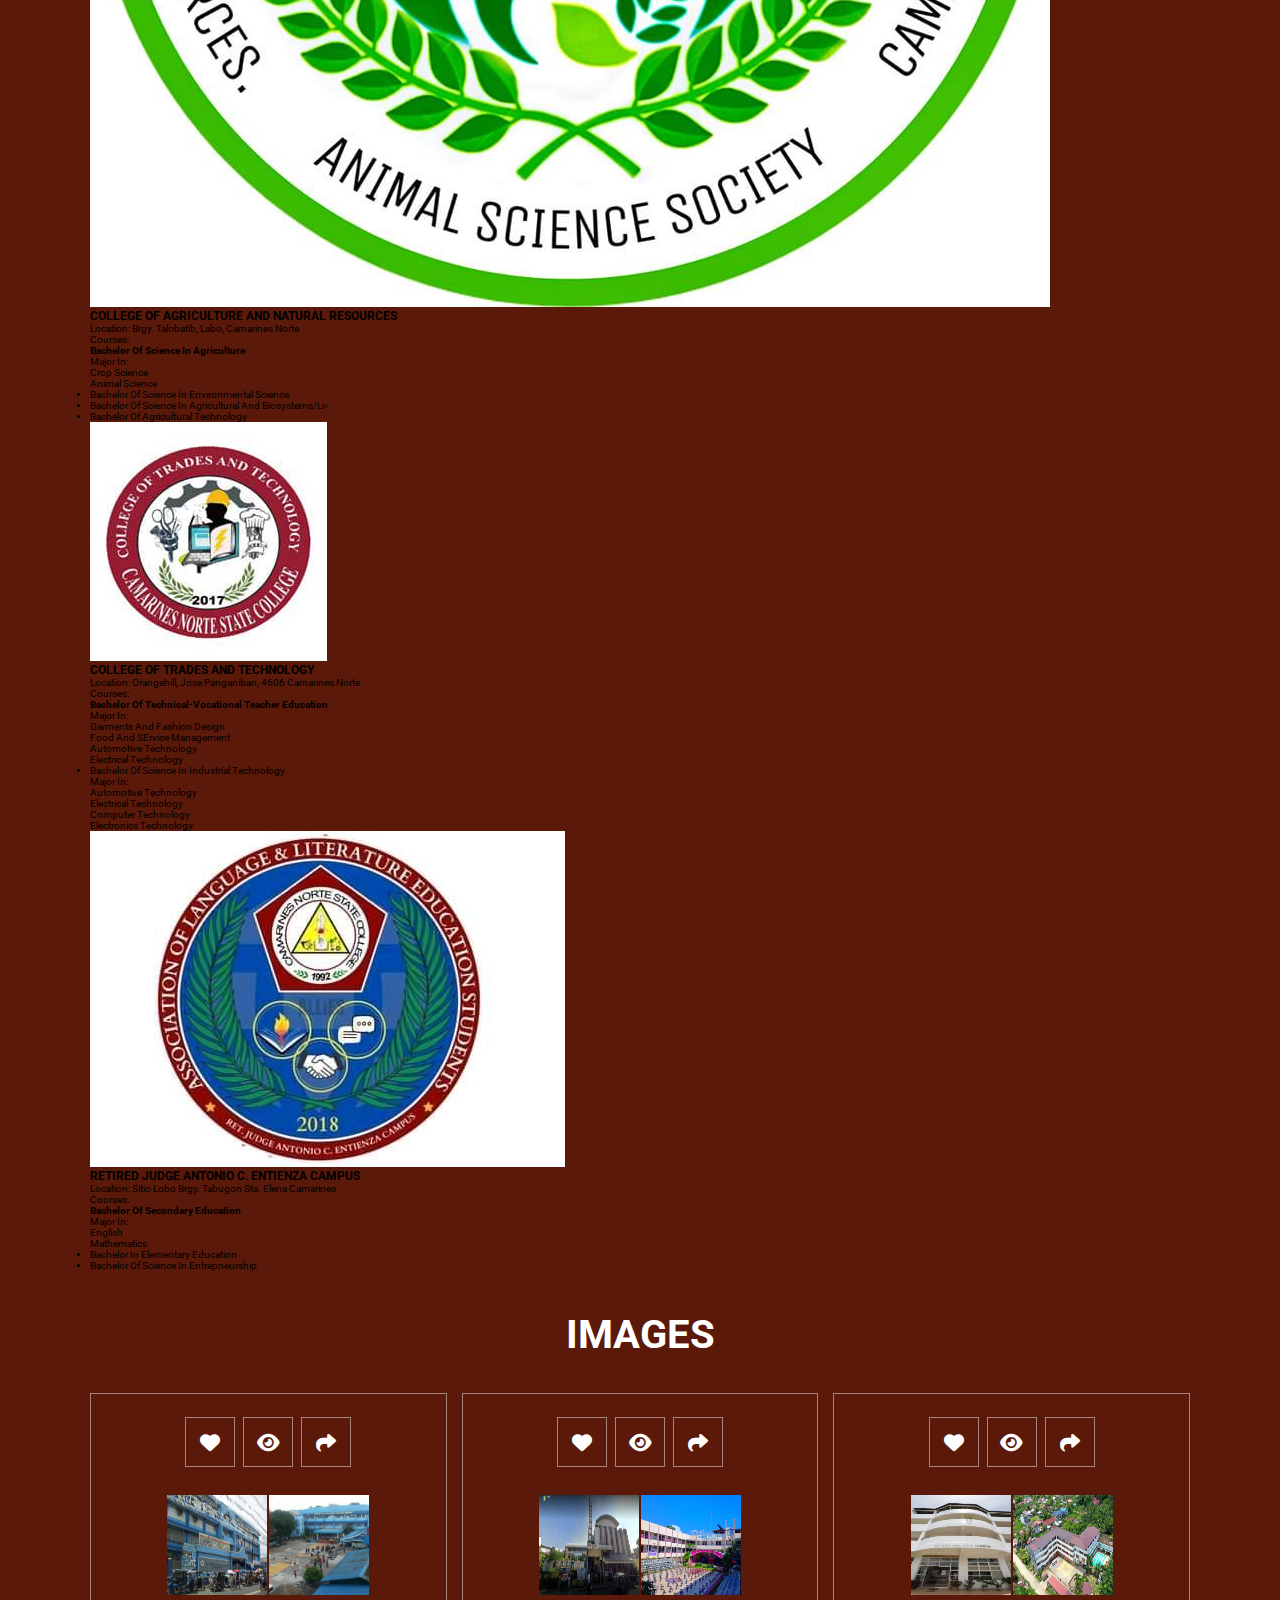
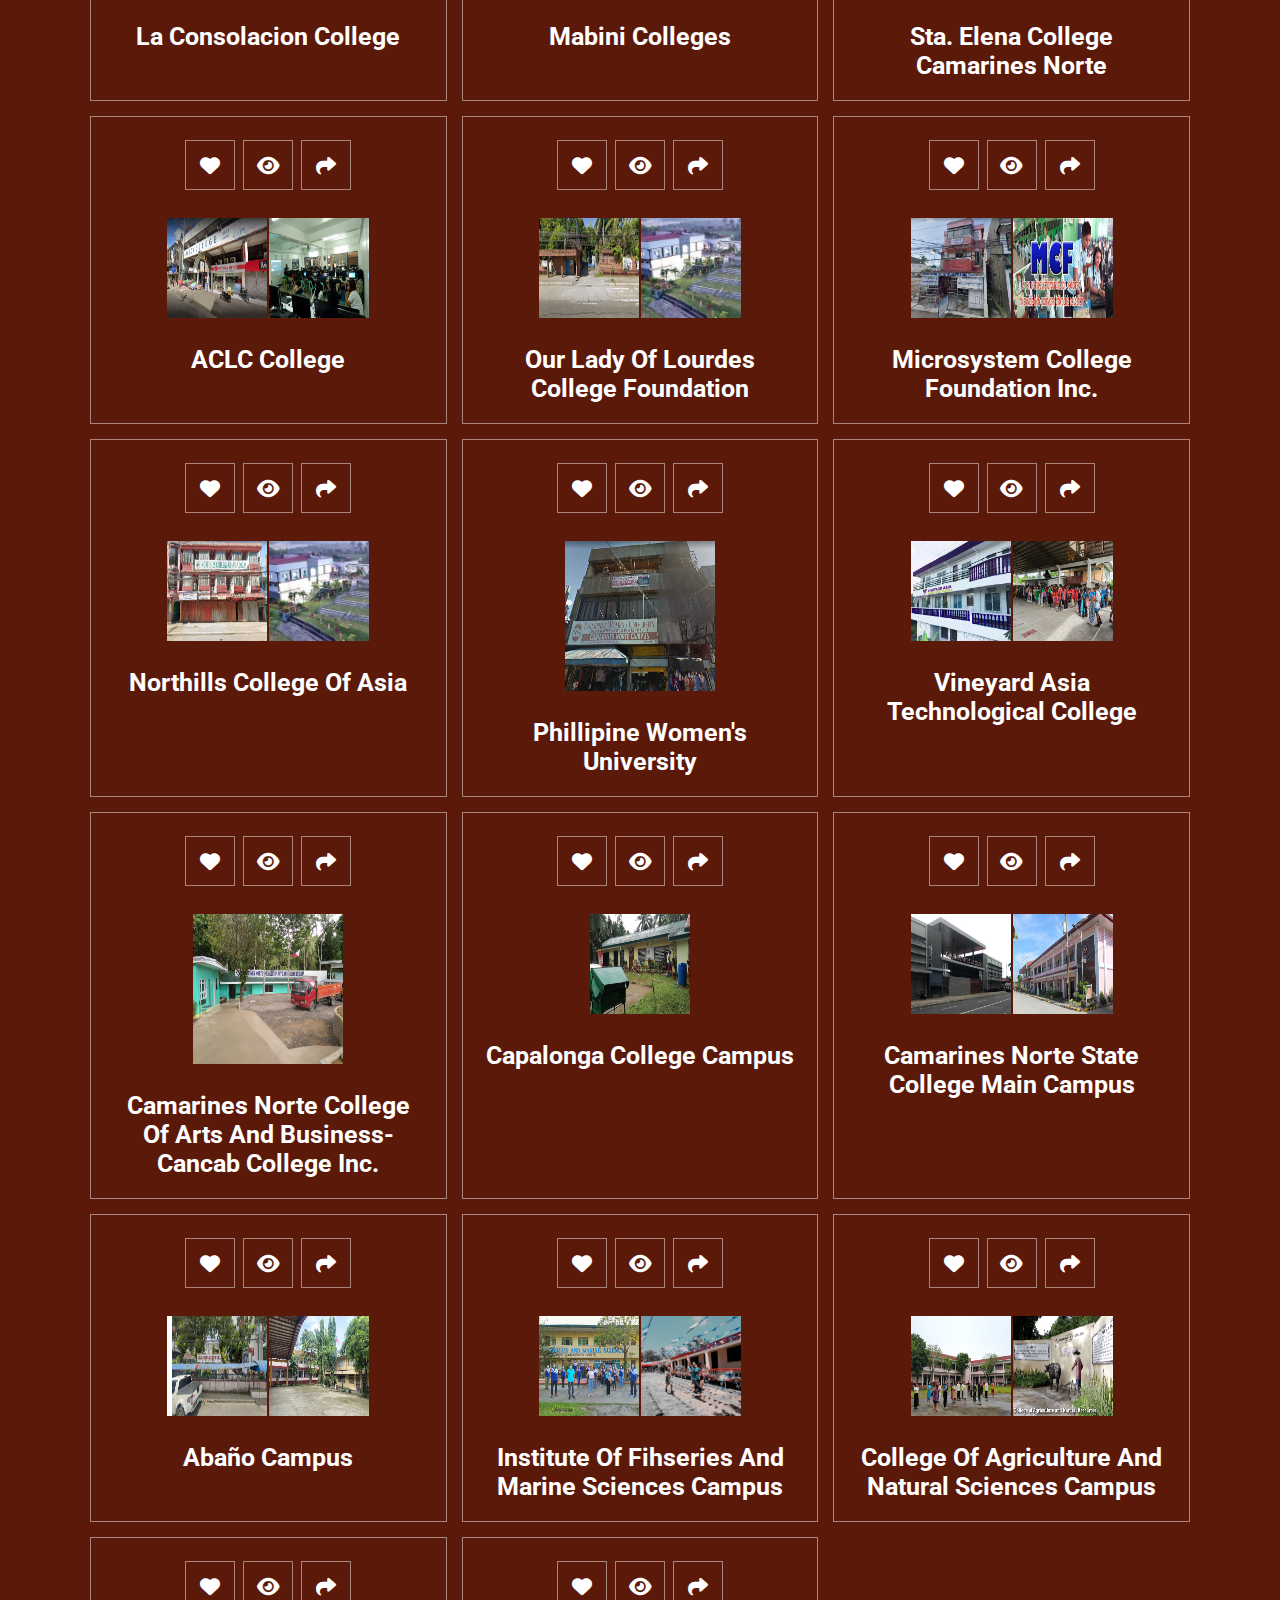
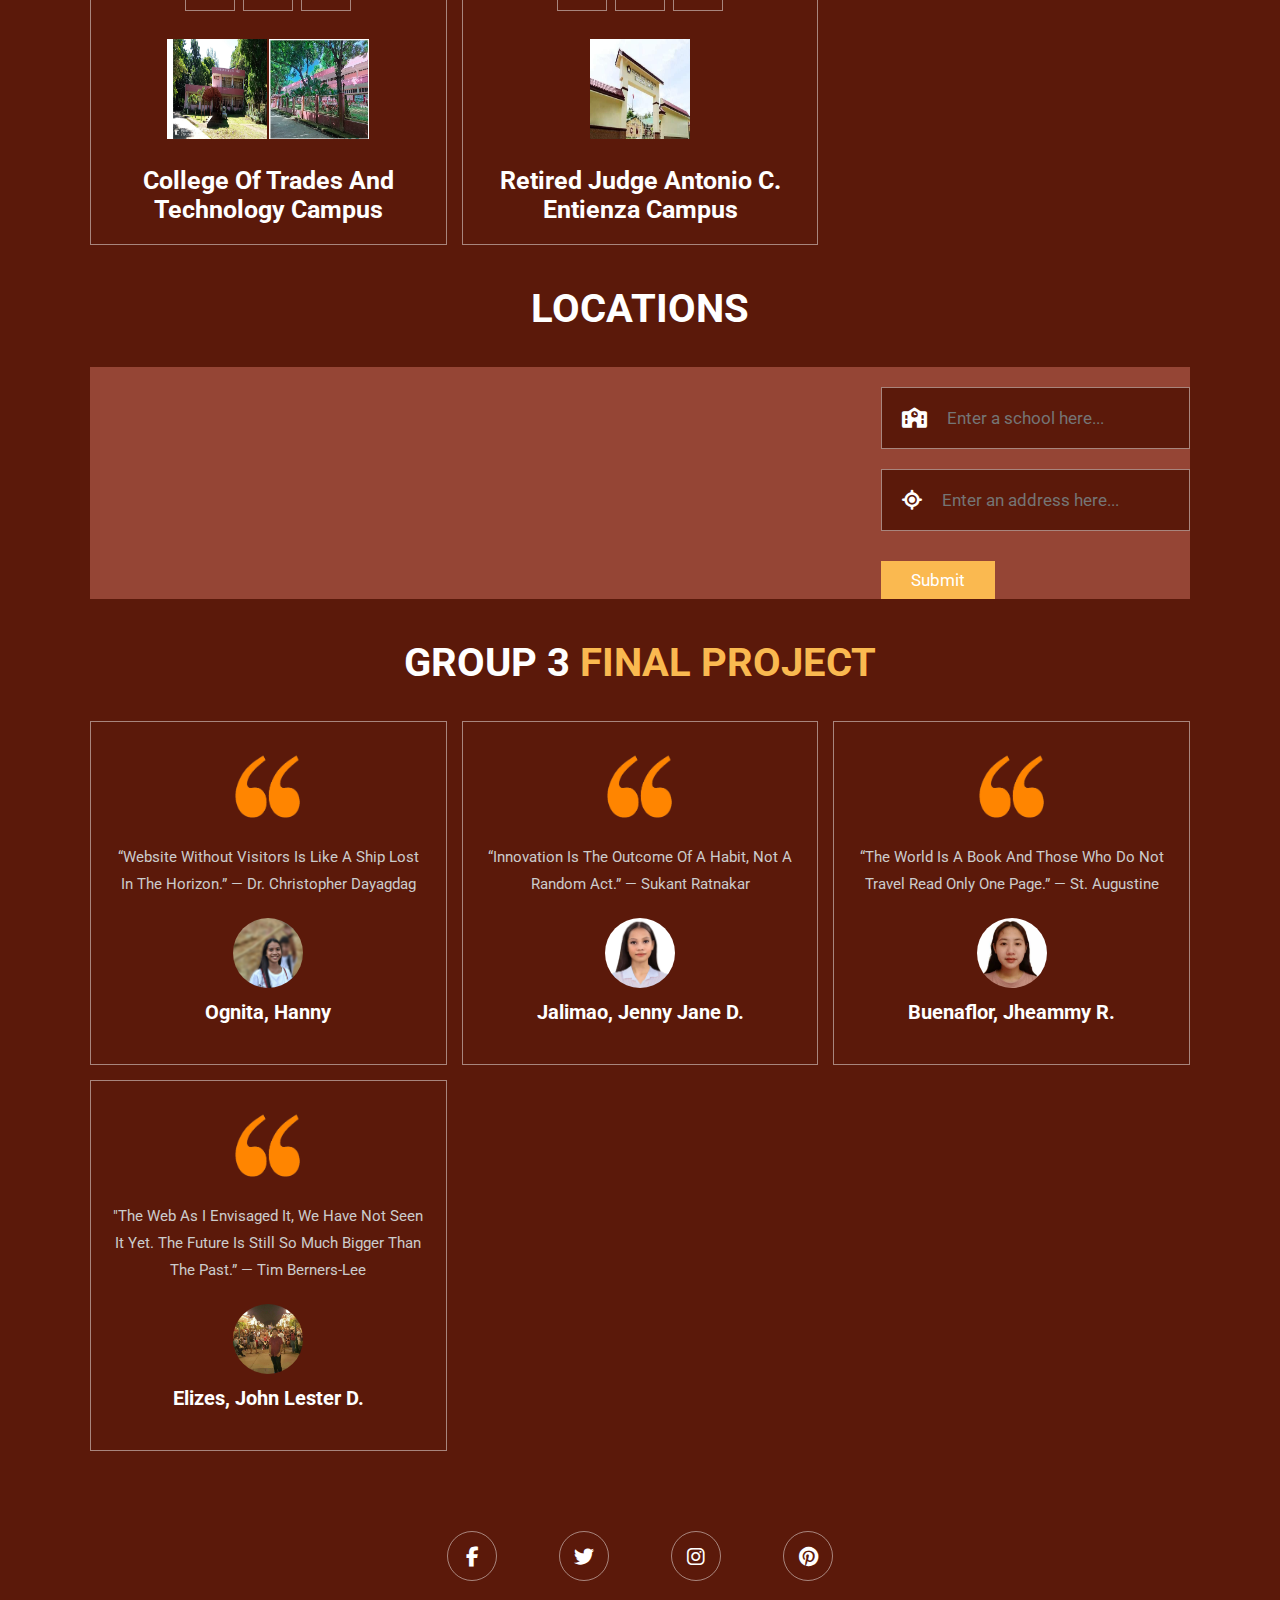
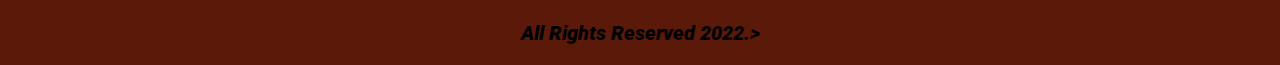
==== commit b189bbf7: "Update index.html" ====
--- a/index.html
+++ b/index.html
@@ -343,177 +343,238 @@
 <section class="public" id="public">
 
     <h1 class="heading">Public <span> Colleges</span></h1>
-
-    <h1><b> CAPALONGA COLLEGE </b></h1>
-    <img src="Source/IMG/capalonga.jpg" style="width:70px; height:70px;">	    
-    <p> Public College </p>
-    <p> Location: Barangay Alayao, Capalonga, Camarines Norte </p>
-    <p> Courses: </p>
-    <p><li> Bachelor of Science in Agriculture </li>
-    <ol>
-      <li>Major in Animal Science</li>
-      <li>Major in Crop Science </li>
-    </ol>
-      <li> Bachelor of Science in Elementary Education </li>
-      <li> Bachelor of Science in Elementary Education with a concentration in Preschool Education </li>
-      <li> Bachelor of Science in Secondary Education </li>
-    <ol>
-      <li>Major in English</li>
-      <li>Major in Filipino </li>
-      <li>Major in Mathematics </li>
-      <li>Major in Social Studies </li>
-    </ol></p>
-  </div>
+        <div class="container">
+            <div class="card">
+                <div class="front">
+                    <div class="content">
+                        <img src="Source/IMG/capalonga.jpg" alt="">
+                        <h3> CAPALONGA COLLEGE </h3>
+                       <p> Location: Barangay Alayao, Capalonga, Camarines Norte </p>
+                    </div>
+                </div>
+                <div class="back">
+                    <div class="content">
+                        <p> <p> Courses: </p>
+                        <p><li> Bachelor of Science in Agriculture </li>
     
-
-    <h1><b> CAMARINES NORTE STATE COLLEGE </b></h1>
-    <img src="Source/IMG/mainlogo.jpeg.png" style="width:70px; height:70px;">
-    <p> Public College </p>
-    <p> Location: F. Pimentel Ave. Daet 4600 Camarines Norte</p>
-    <p> Courses: </p>
-        <p><b> GRADUATE SCHOOL</b></p>
-     
-    <li>Master in Public Administration  </li>
-    <li> Master in Business Administration </li>
-    <li> Master in Manangement </li>
+                          <li>Major in Animal Science</li>
+                          <li>Major in Crop Science </li>
+                      
+                          <li> Bachelor of Science in Elementary Education </li>
+                          <li> Bachelor of Science in Elementary Education with a concentration in Preschool Education </li>
+                          <li> Bachelor of Science in Secondary Education </li>
+                          <li>Major in English</li>
+                          <li>Major in Filipino </li>
+                          <li>Major in Mathematics </li>
+                          <li>Major in Social Studies </li>
+                      </p>
+                    </p>
+                    </div>
+                </div>
+            </div>
+        </div>
+        <div class="container">
+            <div class="card">
+                <div class="front">
+                    <div class="content">
+                        <img src="Source/IMG/mainlogo.jpeg.png" alt="">
+                        <h3> CAMARINES NORTE STATE COLLEGE</h3>
+                        <p> Location: F. Pimentel Ave. Daet 4600 Camarines Norte </p>
+                    </div>
+                </div>
+                <div class="back">
+                    <div class="content">
+                        <p> Courses: </p>
+                        <p><b> GRADUATE SCHOOL</b></p>
+                    <li>Master in Public Administration  </li>
+                    <li> Master in Business Administration </li>
+                    <li> Master in Manangement </li>
+                        <p> Major in: </p>
+                        <li> Human Resource Management </li>
+                        <li> Educational Planning and Management</li>
+                     <p><b>COLLEGE OF BUSINESS AND PUBLIC ADMINISTRATION</p></b>
+                     <li>Bachelor of Science in Business Administration</li>
+                        <p>Major in:</p>
+                        <li> Business Economics</li>
+                        <li> Marketing Management</li>
+                        <li> Human Resource Management</li>
+                        <li> Financial Management</li>
+                    <p> Bachelor in Public Administration </p>
+                    <p> Bachelor of Science in Hospitality </p>
+                    <p> Bachelor of Science in Accountancy</p>
+                    <p> Bachelor of Science in Office Administration</p>
+                    <p> Bachelor of Science in Entrepreneurship</p>
+                    </div>
+                </div>
+            </div>
+        </div>
+        <div class="container">
+            <div class="card">
+                <div class="front">
+                    <div class="content">
+                        <h3> CAMARINES NORTE STATE COLLEGE</h3>
+                    </div>
+                </div>
+                <div class="back">
+                    <div class="content">
+                            <p> Courses: </p>
+                            <p><b>COLLEGE OF ARTS AND SCIENCES</p></b>
+                    
+                            <li> Bachelor of Science in Development Communication </li>
+                            <li> Bachelor of Science in Applied Mathematics </li>
+                            <li> Bachelor of Science in Biology</li>
+                            <li> Bachelor of Arts in English Language Studies</li>
+                            <li> Bachelor of Arts in History</li>
+                            <li> Bachelor of Arts in Sociology</li>
+                            
+                            <p><b>COLLEGE OF ENGINEERING</p></b>
+                            
+                            <li> Bachelor of Science in Civil Engineering </li>
+                            <li> Bachelor of Science in Electrical Engineering </li>
+                            <li> Bachelor of Science in Mechinaical Engineering</li>
+                            
+                            <p><b>INSTITUTE OF COMPUTER STUDIES</p></b>
+                            
+                            <li> Bachelor of Science in Information Technology </li>
+                            <li> Bachelor of Science in System Information </li>
+                    </div>
+                </div>
+            </div>
+        </div>
+
+        <div class="container">
+            <div class="card">
+                <div class="front">
+                    <div class="content">
+                        <img src="Source/IMG/abanologo.jpeg" alt="">
+                    <h3> ABAÑO CAMPUS -  COLLEGE OF EDUCATION</h3>
+                    <p> Location: J. Lukban Ext., Daet, Camarines Norte </p>
+                    </div>
+                </div>
+                <div class="back">
+                    <div class="content">
+                            <p> Courses: </p>
+                    <p><b> Bachelor of Secondary Education</b></p>
+                    <p> Major in: </p>
+                <ol>
+                    <p> English </p>
+                    <p> Flipino </p>
+                <p> Mathematics </p>
+                    <p> Science </p>
+                <p> Social Studies </p>
+                </ol>
+                
+                <li>Bachelor of Elementary Education</li>
+                <li>Bachelor of Technology and Livelihodd Education</li>
+                <li>Bachelor of Physical Education</li>
+                    </div>
+                </div>
+            </div>
+        </div>
+            <div class="container">
+            <div class="card">
+                <div class="front">
+                    <div class="content">
+                        <img src="Source/IMG/ifmslogo.jpeg" alt="">
+                        <h3> INSTITUTE OF FISHERIES AND MARINE SCIENCES</h3>
+                       <p> Location: Barangay San Roque, Mercedes </p>
+                    </div>
+                </div>
+                <div class="back">
+                    <div class="content">
+                        <p> Courses: </p>
+                        <li> Bachelor of Science in Fisheries </li>
+                    </div>
+                </div>
+            </div>
+        </div>
+            <div class="container">
+            <div class="card">
+                <div class="front">
+                    <div class="content">
+                        <img src="Source/IMG/canrlogo.jpeg" alt="">
+                        <h3> COLLEGE OF AGRICULTURE AND NATURAL RESOURCES </h3>
+                        <p> Location: Brgy. Talobatib, Labo, Camarines Norte </p>
+                    </div>
+                </div>
+                <div class="back">
+                    <div class="content">
+                        <p> Courses: </p>
+                <p><b> Bachelor of Science in Agriculture </b></p>
+                <p> Major in: </p>
+            <ol>
+                <p> Crop Science </p>
+                <p> Animal Science </p>
+            </ol>
+            <li>Bachelor of Science in Environmental Science</li>
+            <li>Bachelor of Science in Agricultural and Biosystems/li>
+            <li>Bachelor of Agricultural Technology</li>
+                    </div>
+                </div>
+            </div>
+        </div>
         
-        <p> Major in: </p>
-	<ol>
-        <p> Human Resource Management </p>
-        <p> Educational Planning and Management</p>
-	</ol>
-    
-     <p><b>COLLEGE OF BUSINESS AND PUBLIC ADMINISTRATION</p></b>
-     <li>Bachelor of Science in Business Administration</li>
-        <p>Major in:</p>
-	<ol>
-        <p> Business Economics</p>
-        <p> Marketing Management</p>
-        <p> Human Resource Management</p>
-        <p> Financial Management</p>
-	</ol>
-    <li> Bachelor in Public Administration </li>
-    <li> Bachelor of Science in Hospitality </li>
-    <li> Bachelor of Science in Accountancy</li>
-    <li> Bachelor of Science in Office Administration</li>
-    <li> Bachelor of Science in Entrepreneurship</li>
-    
-    <p><b>COLLEGE OF ARTS AND SCIENCES</p></b>
-    
-    <li> Bachelor of Science in Development Communication </li>
-    <li> Bachelor of Science in Applied Mathematics </li>
-    <li> Bachelor of Science in Biology</li>
-    <li> Bachelor of Arts in English Language Studies</li>
-    <li> Bachelor of Arts in History</li>
-    <li> Bachelor of Arts in Sociology</li>
-    
-    <p><b>COLLEGE OF ENGINEERING</p></b>
-    
-    <li> Bachelor of Science in Civil Engineering </li>
-    <li> Bachelor of Science in Electrical Engineering </li>
-    <li> Bachelor of Science in Mechinaical Engineering</li>
-    
-    <p><b>INSTITUTE OF COMPUTER STUDIES</p></b>
-    
-    <li> Bachelor of Science in Information Technology </li>
-    <li> Bachelor of Science in System Information </li>
-    
- </div>
-
-
-    <h1><b> ABAÑO CAMPUS -  COLLEGE OF EDUCATION</b></h1>
-    <img src="Source/IMG/abanologo.jpeg" style="width:70px; height:70px;">
-    <p> Public College </p>
-    <p> Location: J. Lukban Ext., Daet, Camarines Norte </p>
-    <p> Courses: </p>
-        <p><b> Bachelor of Secondary Education</b></p>
-        <p> Major in: </p>
-	<ol>
-        <p> English </p>
-        <p> Flipino </p>
-	<p> Mathematics </p>
-        <p> Science </p>
-	<p> Social Studies </p>
-	</ol>
-    
-    <li>Bachelor of Elementary Education</li>
-    <li>Bachelor of Technology and Livelihodd Education/li>
-    <li>Bachelor of Physical Education</li>
-  </div>
-	
- 
-    <h1><b> INSTITUTE OF FISHERIES AND MARINE SCIENCES </b></h1>
-    <img src="Source/IMG/ifmslogo.jpeg" style="width:70px; height:70px;">
-    <p> Public College </p>
-    <p> Location: Barangay San Roque, Mercedes</p>
-    <p> Courses: </p>
-        <li> Bachelor of Science in Fisheries </li>
-    </div>
-	
-
-    <h1><b> COLLEGE OF AGRICULTURE AND NATURAL RESOURCES</b></h1>
-    <img src="Source/IMG/canrlogo.jpeg" style="width:70px; height:70px;">	
-    <p> Public College </p>
-    <p> Location: Brgy. Talobatib, Labo, Camarines Norte </p>
-    <p> Courses: </p>
-        <p><b> Bachelor of Science in Agriculture </b></p>
-        <p> Major in: </p>
-	<ol>
-        <p> Crop Science </p>
-        <p> Animal Science </p>
-	</ol>
-    <li>Bachelor of Science in Environmental Science</li>
-    <li>Bachelor of Science in Agricultural and Biosystems/li>
-    <li>Bachelor of Agricultural Technology</li>
-    
-  </div>
-
-    <h1><b> COLLEGE OF TRADES AND TECHNOLOGY</b></h1>
-    <img src="Source/IMG/clogo.jpeg.png" style="width:70px; height:70px;">
-    <p> Public College </p>
-    <p> Location:Orangehill, Jose Panganiban, 4606 Camarines Norte</p>
-    <p> Courses: </p>
-        <p><b> Bachelor of Technical-Vocational Teacher Education </b></p>
-        <p> Major in: </p>
-	<ol>
-        <p> Garments and Fashion Design </p>
-        <p> Food and SErvice Management </p>
-	<p> Automotive Technology </p>
-        <p> Electrical Technology </p>
-	</ol>
-    
-    <li>Bachelor of Science in Industrial Technology</li>
-    
-	<p> Major in: </p>
-	<ol>
-        <p> Automotive Technology </p>
-        <p> Electrical Technology </p>
-	<p> Computer Technology </p>
-        <p> Electronics Technology</p>
-	</ol>
-  </div>
- 
-
-    <h1><b> RETIRED JUDGE ANTONIO C. ENTIENZA CAMPUS</b></h1>
-    <img src="Source/IMG/elogo.jpeg" style="width:70px; height:70px;">
-    <p> Public College </p>
-    <p> Location:Sitio Lobo Brgy. Tabugon Sta. Elena Camarines</p>
-    <p> Courses: </p>
-        <p><b> Bachelor of Secondary  Education </b></p>
-        <p> Major in: </p>
-	<ol>
-        <p> English </p>
-        <p> Mathematics</p>
-	</ol>
-    
-    <li>Bachelor in Elementary Education </li>
-    <li>Bachelor of Science in Entrepneurship</li>
-    
-  </div>
+            <div class="container">
+            <div class="card">
+                <div class="front">
+                    <div class="content">
+                        <img src="Source/IMG/clogo.jpeg.png" alt="">
+            <h3> COLLEGE OF TRADES AND TECHNOLOGY </h3>
+             <p> Location: Orangehill, Jose Panganiban, 4606 Camarines Norte </p>
+                    </div>
+                </div>
+                <div class="back">
+                    <div class="content">
+                        <p> Courses: </p>
+                <p><b> Bachelor of Technical-Vocational Teacher Education </b></p>
+                <p> Major in: </p>
+            <ol>
+                <p> Garments and Fashion Design </p>
+                <p> Food and SErvice Management </p>
+            <p> Automotive Technology </p>
+                <p> Electrical Technology </p>
+            </ol>
+            
+            <li>Bachelor of Science in Industrial Technology</li>
+            
+            <p> Major in: </p>
+            <ol>
+                <p> Automotive Technology </p>
+                <p> Electrical Technology </p>
+            <p> Computer Technology </p>
+                <p> Electronics Technology</p>
+            </ol>
+                    </div>
+                </div>
+            </div>
+        </div>
        
-    
-</section> 
-
+            <div class="container">
+            <div class="card">
+                <div class="front">
+                    <div class="content">
+                        <img src="Source/IMG/elogo.jpeg" alt="">
+                        <h3> RETIRED JUDGE ANTONIO C. ENTIENZA CAMPUS </h3>
+                       <p> Location: Sitio Lobo Brgy. Tabugon Sta. Elena Camarines </p>
+                    </div>
+                </div>
+                <div class="back">
+                    <div class="content">
+                        <p> Courses: </p>
+                <p><b> Bachelor of Secondary  Education </b></p>
+                <p> Major in: </p>
+            <ol>
+                <p> English </p>
+                <p> Mathematics</p>
+            </ol>
+            <li>Bachelor in Elementary Education </li>
+            <li>Bachelor of Science in Entrepneurship</li>
+                    </div>
+                </div>
+            </div>
+        </div>
+
+</section>
 <!-- images section start -->
 
 <section class="images" id="images">
